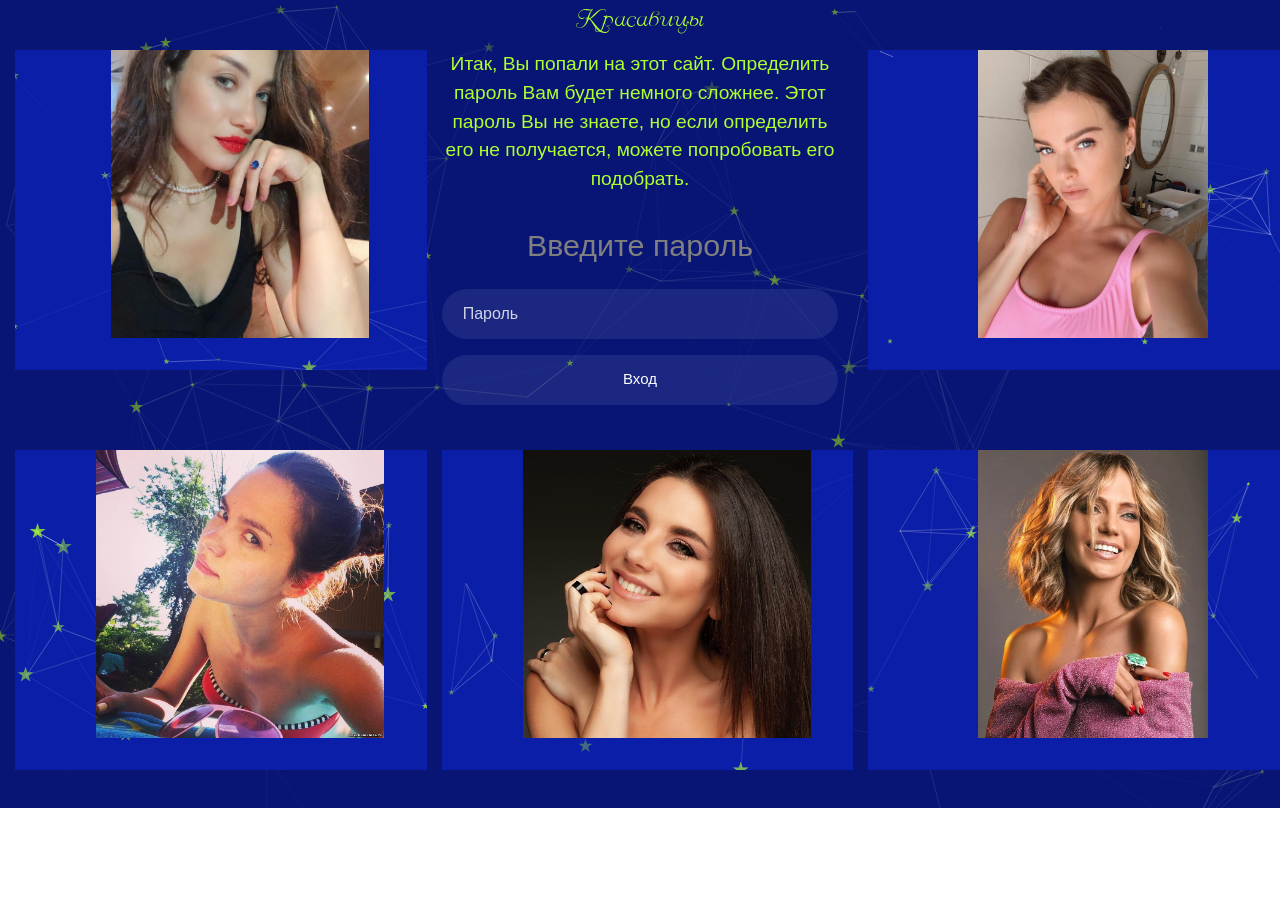
==== index.html @ 98917228 "first commit" ====
<!DOCTYPE html>
<html lang="en">
<head>
    <meta charset="UTF-8">
    <meta name="viewport" content="width=device-width, initial-scale=1.0">
    <title>Красавицы</title>
<link rel="stylesheet" href="https://cdn.jsdelivr.net/npm/bootstrap@5.3.3/dist/css/bootstrap.min.css" integrity="sha384-QWTKZyjpPEjISv5WaRU9OFeRpok6YctnYmDr5pNlyT2bRjXh0JMhjY6hW+ALEwIH" crossorigin="anonymous">  <link rel="stylesheet" href="styles/preloadnew.css" />
  <link rel="stylesheet" href="styles/spop.min.css">
  <link rel="stylesheet" href="styles/owl.carousel.min.css">
  <link rel="stylesheet" href="styles/owl.theme.default.min.css">
  <link rel="stylesheet" href="styles/style.css">
  <link rel="stylesheet" href="autoprgr2.css">
  <link rel="icon" type="Images/x-icon" href="styles/gaaicon.ico"/>
</head>
<body>
<div class="preloader">
  <div class="prob">
      <p style="color: black;">Все фотки будут показаны после полной загрузки</p>
  </div>
</div>
<div id="particles-js"></div>

<div class="container-fluid text-center">
<h3 class="font75">Красавицы</h3>

<div class="row"><div class="col-4">

<iframe
id="inlineFrameExample"
title="Inline Frame Example"
width="450"
height="320"
src="dayneko/autodaynsm.html">
<!-- src="https://www.openstreetmap.org/export/embed.html?bbox=-0.004017949104309083%2C51.47612752641776%2C0.00030577182769775396%2C51.478569861898606&amp;layer=mapnik"> -->
</iframe>

</div><div class="col-4">

<h5 class="mb-4 text-center">Итак, Вы попали на этот сайт. Определить пароль Вам будет немного сложнее.
Этот пароль Вы не знаете, но если определить его не получается, можете попробовать его подобрать.</h5>
<form name="Form1">
<div class="form-group" style="text-align: center; font-size: 1.9rem;">Введите пароль</div>
<div class="form-group">
  <input type="password" class="form-control" name="password" placeholder="Пароль" required>
</div>
<div class="form-group">
  <button type="button" class="form-control btn bg-transporent submit px-3" onclick="validate()">Вход</button>
</div>
</form>
  
</div><div class="col-4">

<iframe
id="inlineFrameExample"
title="Inline Frame Example"
width="450"
height="320"
src="temnikova/autotemnsm.html">
</iframe>
    
</div></div></div>
<br>
<div class="container-fluid text-center">

<div class="row"><div class="col-4">

<iframe
id="inlineFrameExample"
title="Inline Frame Example"
width="450"
height="320"
src="katyali/autoktlism.html">
</iframe>

</div><div class="col-4">

<iframe
id="inlineFrameExample"
title="Inline Frame Example"
width="450"
height="320"
src="pletneva/autoptetnsm.html">
</iframe>
  
</div><div class="col-4">

<iframe
id="inlineFrameExample"
title="Inline Frame Example"
width="450"
height="320"
src="glukoza/autogluksm.html">
</iframe>
    
</div></div></div>
<br>
<script src="https://cdn.jsdelivr.net/npm/bootstrap@5.3.3/dist/js/bootstrap.min.js" integrity="sha384-0pUGZvbkm6XF6gxjEnlmuGrJXVbNuzT9qBBavbLwCsOGabYfZo0T0to5eqruptLy" crossorigin="anonymous"></script>
<script src="styles/preloadnew.js"></script>
<!-- <script src="https://ajax.googleapis.com/ajax/libs/jquery/3.4.0/jquery.min.js"></script> -->
<script src="styles/jquery.min.js"></script>
<script src="styles/owl.carousel.min.js"></script>
<script>
$(document).ready(function() {
    $('.owl-carousel').owlCarousel({
        loop:true,
        nav:true,
        navText: ["Назад", "Вперёд"],
        autoplay:true,
autoplayHoverPause:true,
// animateOut : "slideOutUp", //  отобразить вертикально
// animateIn : "slideInUp",
// slideBy : 7, //перелистывание на несколько слайдов (по умолчанию - по одному)
        smartSpeed:3000, //Время движения слайда
        autoplayTimeout:5000, //Время смены слайда
        center:true,        // margin:10,  dots:true,  margin:1, Отступ от картино если выводите больше 1
        mouseDrag:true,
        responsive:{ //Адаптация в зависимости от разрешения экрана
            0:{
                items:1
            },
            600:{
                items:1
            },
            1000:{
                items:1
            }
        }
    });
});

$('.autoplay').slick({
  slidesToShow: 3,
  slidesToScroll: 1,
  autoplay: true,
  autoplaySpeed: 2000,
  pauseOnHover: true
});

</script>
<!-- <style>.owl-prev, .owl-next { overflow: hidden; text-indent: -99px; }</style> скрыть два значения для кнопок вперед и назад -->

<script src="styles/particles.min.js"></script>
<script src="styles/app.js"></script>


<script src="styles/validprov.js"></script> 
<script src="styles/main.js"></script>

<!-- <script src="styles/spop.min.js"></script>  
<script>
spop.defaults = {
  style     : 'success',
  autoclose : 8500,
  position  : 'top-right'
};
spop('<h2 class="spop-title">При наведении мышкой на рабочее окно экрана автопрокрутка останавливается</h2>');
</script> -->
  
</body>
</html>
---- styles/preloadnew.css ----
.prob{ 
position: absolute;
text-align: center;
margin-top: 7%;
margin-left: 33%;
width: 500px;
z-index: 2;
font-size: 34px;
}
.preloader { opacity: .5;
  position: fixed;
  left: 0%;
  top: 0;
  right: 0;
  bottom: 0;
  overflow: hidden;
  background: #e0e0e0;
  z-index: 3;
}

.loaded_hiding .preloader {
  transition: 0.3s opacity;
  opacity: 0;
}

.loaded .preloader {
  display: none;
}
---- styles/spop.min.css ----
@charset "UTF-8";  /* https://silvio-r.github.io/spop/ */
.spop-container{z-index:2000;position:fixed}.spop-container,.spop-container *,.spop-container :after,.spop-container :before{box-sizing:border-box}.spop--top-left{top:0;left:0}.spop--top-left .spop{-webkit-transform-origin:0 0;-ms-transform-origin:0 0;transform-origin:0 0}.spop--top-center{top:0;left:50%;-webkit-transform:translateX(-50%);-ms-transform:translateX(-50%);transform:translateX(-50%)}.spop--top-center .spop{-webkit-transform-origin:50% 0;-ms-transform-origin:50% 0;transform-origin:50% 0}.spop--top-right{top:0;right:0}.spop--top-right .spop{-webkit-transform-origin:100% 0;-ms-transform-origin:100% 0;transform-origin:100% 0}.spop--center{top:50%;left:50%;-webkit-transform:translate3d(-50%,-50%,0);transform:translate3d(-50%,-50%,0)}.spop--center .spop{-webkit-transform-origin:50% 0;-ms-transform-origin:50% 0;transform-origin:50% 0}.spop--bottom-left{bottom:0;left:0}.spop--bottom-left .spop{-webkit-transform-origin:0 100%;-ms-transform-origin:0 100%;transform-origin:0 100%}.spop--bottom-center{bottom:0;left:50%;-webkit-transform:translateX(-50%);-ms-transform:translateX(-50%);transform:translateX(-50%)}.spop--bottom-center .spop{-webkit-transform-origin:50% 100%;-ms-transform-origin:50% 100%;transform-origin:50% 100%}.spop--bottom-right{bottom:0;right:0}.spop--bottom-right .spop{-webkit-transform-origin:100% 100%;-ms-transform-origin:100% 100%;transform-origin:100% 100%}@media screen and (max-width:30em){.spop--bottom-center,.spop--bottom-left,.spop--bottom-right,.spop--top-center,.spop--top-left,.spop--top-right{top:auto;bottom:0;left:0;right:0;margin-left:0;-webkit-transform:translateX(0);-ms-transform:translateX(0);transform:translateX(0)}.spop--bottom-center .spop,.spop--bottom-left .spop,.spop--bottom-right .spop,.spop--top-center .spop,.spop--top-left .spop,.spop--top-right .spop{-webkit-transform-origin:50% 100%;-ms-transform-origin:50% 100%;transform-origin:50% 100%}.spop{border-bottom:1px solid rgba(0,0,0,.15)}}.spop{position:relative;min-height:56px;line-height:1.25;font-size:14px;-webkit-transform:translateZ(0);transform:translateZ(0)}@media screen and (min-width:30em){.spop{border-radius:2px;width:320px;margin:.7em}}.spop--error,.spop--info,.spop--success,.spop--warning{color:#fff;background-color:#454A56}@-webkit-keyframes spopIn{0%{-webkit-transform:scale(.2,.2);transform:scale(.2,.2)}95%{-webkit-transform:scale(1.1,1.1);transform:scale(1.1,1.1)}100%{-webkit-transform:scale(1,1);transform:scale(1,1)}}@keyframes spopIn{0%{-webkit-transform:scale(.2,.2);transform:scale(.2,.2)}95%{-webkit-transform:scale(1.1,1.1);transform:scale(1.1,1.1)}100%{-webkit-transform:scale(1,1);transform:scale(1,1)}}@-webkit-keyframes spopOut{0%{opacity:1;-webkit-transform:scale(1,1);transform:scale(1,1)}20%{-webkit-transform:scale(1.1,1.1);transform:scale(1.1,1.1)}100%{opacity:0;-webkit-transform:scale(0,0);transform:scale(0,0)}}@keyframes spopOut{0%{opacity:1;-webkit-transform:scale(1,1);transform:scale(1,1)}20%{-webkit-transform:scale(1.1,1.1);transform:scale(1.1,1.1)}100%{opacity:0;-webkit-transform:scale(0,0);transform:scale(0,0)}}.spop--out{-webkit-animation:spopOut .4s ease-in-out;animation:spopOut .4s ease-in-out}.spop--in{-webkit-animation:spopIn .4s ease-in-out;animation:spopIn .4s ease-in-out}.spop-body{padding:1.4em}.spop-body p{margin:0}.spop-body a{color:#fff;text-decoration:underline}.spop-body a:hover{color:rgba(255,255,255,.8);text-decoration:none}.spop-title{margin-top:0;margin-bottom:.25em;color:#fff}.spop-close{position:absolute;right:0;top:0;height:32px;width:32px;padding-top:7px;padding-right:7px;font-size:22px;font-weight:700;text-align:right;line-height:.6;color:#fff;opacity:.5}.spop-close:hover{opacity:.7;cursor:pointer}.spop-icon{position:absolute;top:13px;left:16px;width:30px;height:30px;border-radius:50%;-webkit-animation:spopIn .4s .4s ease-in-out;animation:spopIn .4s .4s ease-in-out}.spop-icon:after,.spop-icon:before{content:"";position:absolute;display:block}.spop-icon+.spop-body{padding-left:4.2em}.spop-icon--error,.spop-icon--info{border:2px solid #3a95ed}.spop-icon--error:before,.spop-icon--info:before{top:5px;left:11px;width:4px;height:4px;background-color:#3a95ed}.spop-icon--error:after,.spop-icon--info:after{top:12px;left:11px;width:4px;height:9px;background-color:#3a95ed}.spop-icon--error{border-color:#ff5656}.spop-icon--error:before{top:16px;background-color:#ff5656}.spop-icon--error:after{top:5px;background-color:#ff5656}.spop-icon--success{border:2px solid #2ecc54}.spop-icon--success:before{top:7px;left:7px;width:13px;height:8px;border-bottom:3px solid #2ecc54;border-left:3px solid #2ecc54;-webkit-transform:rotate(-45deg);-ms-transform:rotate(-45deg);transform:rotate(-45deg)}.spop-icon--warning{border:2px solid #fcd000}.spop-icon--warning:before{top:7px;left:7px;width:0;height:0;border-style:solid;border-color:transparent transparent #fcd000;border-width:0 6px 10px}
h2{text-align: center;}
---- styles/style.css ----
.mb-4{font-size: 1.2rem; color: greenyellow;}

/*!
 * Bootstrap v4.3.1 (https://getbootstrap.com/)
 * Copyright 2011-2019 The Bootstrap Authors
 * Copyright 2011-2019 Twitter, Inc.
 * Licensed under MIT (https://github.com/twbs/bootstrap/blob/master/LICENSE)
 */
:root {
  --blue: #007bff;
  --indigo: #6610f2;
  --purple: #6f42c1;
  --pink: #e83e8c;
  --red: #dc3545;
  --orange: #fd7e14;
  --yellow: #ffc107;
  --green: #28a745;
  --teal: #20c997;
  --cyan: #17a2b8;
  --white: #fff;
  --gray: #6c757d;
  --gray-dark: #343a40;
  --primary: #007bff;
  --secondary: #6c757d;
  --success: #28a745;
  --info: #17a2b8;
  --warning: #ffc107;
  --danger: #dc3545;
  --light: #f8f9fa;
  --dark: #343a40;
  --breakpoint-xs: 0;
  --breakpoint-sm: 576px;
  --breakpoint-md: 768px;
  --breakpoint-lg: 992px;
  --breakpoint-xl: 1200px;
  --font-family-sans-serif: -apple-system, BlinkMacSystemFont, "Segoe UI", Roboto, "Helvetica Neue", Arial, "Noto Sans", sans-serif, "Apple Color Emoji", "Segoe UI Emoji", "Segoe UI Symbol", "Noto Color Emoji";
  --font-family-monospace: SFMono-Regular, Menlo, Monaco, Consolas, "Liberation Mono", "Courier New", monospace; }

*,
*::before,
*::after {
  -webkit-box-sizing: border-box;
  box-sizing: border-box; }

html {
  font-family: sans-serif;
  line-height: 1.15;
  -webkit-text-size-adjust: 100%;
  -webkit-tap-highlight-color: rgba(0, 0, 0, 0); }

article, aside, figcaption, figure, footer, header, hgroup, main, nav, section {
  display: block; }

body {
  margin: 0;
  font-family: -apple-system, BlinkMacSystemFont, "Segoe UI", Roboto, "Helvetica Neue", Arial, "Noto Sans", sans-serif, "Apple Color Emoji", "Segoe UI Emoji", "Segoe UI Symbol", "Noto Color Emoji";
  font-size: 1rem;
  font-weight: 400;
  line-height: 1.5;
  color: #212529;
  text-align: left;
  background-color: #fff; }

[tabindex="-1"]:focus {
  outline: 0 !important; }

hr {
  -webkit-box-sizing: content-box;
  box-sizing: content-box;
  height: 0;
  overflow: visible; }

h1, h2, h3, h4, h5, h6 {
  margin-top: 0;
  margin-bottom: 0.5rem; }

p {
  margin-top: 0;
  margin-bottom: 1rem; }

abbr[title],
abbr[data-original-title] {
  text-decoration: underline;
  -webkit-text-decoration: underline dotted;
  text-decoration: underline dotted;
  cursor: help;
  border-bottom: 0;
  text-decoration-skip-ink: none; }

address {
  margin-bottom: 1rem;
  font-style: normal;
  line-height: inherit; }

ol,
ul,
dl {
  margin-top: 0;
  margin-bottom: 1rem; }

ol ol,
ul ul,
ol ul,
ul ol {
  margin-bottom: 0; }

dt {
  font-weight: 700; }

dd {
  margin-bottom: .5rem;
  margin-left: 0; }

blockquote {
  margin: 0 0 1rem; }

b,
strong {
  font-weight: bolder; }

small {
  font-size: 80%; }

sub,
sup {
  position: relative;
  font-size: 75%;
  line-height: 0;
  vertical-align: baseline; }

sub {
  bottom: -.25em; }

sup {
  top: -.5em; }

a {
  color: #007bff;
  text-decoration: none;
  background-color: transparent; }
  a:hover {
    color: #0056b3;
    text-decoration: underline; }

a:not([href]):not([tabindex]) {
  color: inherit;
  text-decoration: none; }
  a:not([href]):not([tabindex]):hover, a:not([href]):not([tabindex]):focus {
    color: inherit;
    text-decoration: none; }
  a:not([href]):not([tabindex]):focus {
    outline: 0; }

pre,
code,
kbd,
samp {
  font-family: SFMono-Regular, Menlo, Monaco, Consolas, "Liberation Mono", "Courier New", monospace;
  font-size: 1em; }

pre {
  margin-top: 0;
  margin-bottom: 1rem;
  overflow: auto; }

figure {
  margin: 0 0 1rem; }

img {
  vertical-align: middle;
  border-style: none; }

svg {
  overflow: hidden;
  vertical-align: middle; }

table {
  border-collapse: collapse; }

caption {
  padding-top: 0.75rem;
  padding-bottom: 0.75rem;
  color: #6c757d;
  text-align: left;
  caption-side: bottom; }

th {
  text-align: inherit; }

label {
  display: inline-block;
  margin-bottom: 0.5rem; }

button {
  border-radius: 0; }

button:focus {
  outline: 1px dotted;
  outline: 5px auto -webkit-focus-ring-color; }

input,
button,
select,
optgroup,
textarea {
  margin: 0;
  font-family: inherit;
  font-size: inherit;
  line-height: inherit; }

button,
input {
  overflow: visible; }

button,
select {
  text-transform: none; }

select {
  word-wrap: normal; }

button,
[type="button"],
[type="reset"],
[type="submit"] {
  -webkit-appearance: button; }

button:not(:disabled),
[type="button"]:not(:disabled),
[type="reset"]:not(:disabled),
[type="submit"]:not(:disabled) {
  cursor: pointer; }

button::-moz-focus-inner,
[type="button"]::-moz-focus-inner,
[type="reset"]::-moz-focus-inner,
[type="submit"]::-moz-focus-inner {
  padding: 0;
  border-style: none; }

input[type="radio"],
input[type="checkbox"] {
  -webkit-box-sizing: border-box;
  box-sizing: border-box;
  padding: 0; }

input[type="date"],
input[type="time"],
input[type="datetime-local"],
input[type="month"] {
  -webkit-appearance: listbox; }

textarea {
  overflow: auto;
  resize: vertical; }

fieldset {
  min-width: 0;
  padding: 0;
  margin: 0;
  border: 0; }

legend {
  display: block;
  width: 100%;
  max-width: 100%;
  padding: 0;
  margin-bottom: .5rem;
  font-size: 1.5rem;
  line-height: inherit;
  color: inherit;
  white-space: normal; }

progress {
  vertical-align: baseline; }

[type="number"]::-webkit-inner-spin-button,
[type="number"]::-webkit-outer-spin-button {
  height: auto; }

[type="search"] {
  outline-offset: -2px;
  -webkit-appearance: none; }

[type="search"]::-webkit-search-decoration {
  -webkit-appearance: none; }

::-webkit-file-upload-button {
  font: inherit;
  -webkit-appearance: button; }

output {
  display: inline-block; }

summary {
  display: list-item;
  cursor: pointer; }

template {
  display: none; }

[hidden] {
  display: none !important; }

h1, h2, h3, h4, h5, h6,
.h1, .h2, .h3, .h4, .h5, .h6 {
  margin-bottom: 0.5rem;
  font-weight: 500;
  line-height: 1.2; }

h1, .h1 {
  font-size: 2.5rem; }

h2, .h2 {
  font-size: 2rem; }

h3, .h3 {
  font-size: 1.75rem; }

h4, .h4 {
  font-size: 1.5rem; }

h5, .h5 {
  font-size: 1.25rem; }

h6, .h6 {
  font-size: 1rem; }

.lead {
  font-size: 1.25rem;
  font-weight: 300; }

.display-1 {
  font-size: 6rem;
  font-weight: 300;
  line-height: 1.2; }

.display-2 {
  font-size: 5.5rem;
  font-weight: 300;
  line-height: 1.2; }

.display-3 {
  font-size: 4.5rem;
  font-weight: 300;
  line-height: 1.2; }

.display-4 {
  font-size: 3.5rem;
  font-weight: 300;
  line-height: 1.2; }

hr {
  margin-top: 1rem;
  margin-bottom: 1rem;
  border: 0;
  border-top: 1px solid rgba(0, 0, 0, 0.1); }

small,
.small {
  font-size: 80%;
  font-weight: 400; }

mark,
.mark {
  padding: 0.2em;
  background-color: #fcf8e3; }

.list-unstyled {
  padding-left: 0;
  list-style: none; }

.list-inline {
  padding-left: 0;
  list-style: none; }

.list-inline-item {
  display: inline-block; }
  .list-inline-item:not(:last-child) {
    margin-right: 0.5rem; }

.initialism {
  font-size: 90%;
  text-transform: uppercase; }

.blockquote {
  margin-bottom: 1rem;
  font-size: 1.25rem; }

.blockquote-footer {
  display: block;
  font-size: 80%;
  color: #6c757d; }
  .blockquote-footer::before {
    content: "\2014\00A0"; }

.img-fluid {
  max-width: 100%;
  height: auto; }

.img-thumbnail {
  padding: 0.25rem;
  background-color: #fff;
  border: 1px solid #dee2e6;
  border-radius: 0.25rem;
  max-width: 100%;
  height: auto; }

.figure {
  display: inline-block; }

.figure-img {
  margin-bottom: 0.5rem;
  line-height: 1; }

.figure-caption {
  font-size: 90%;
  color: #6c757d; }

code {
  font-size: 87.5%;
  color: #e83e8c;
  word-break: break-word; }
  a > code {
    color: inherit; }

kbd {
  padding: 0.2rem 0.4rem;
  font-size: 87.5%;
  color: #fff;
  background-color: #212529;
  border-radius: 0.2rem; }
  kbd kbd {
    padding: 0;
    font-size: 100%;
    font-weight: 700; }

pre {
  display: block;
  font-size: 87.5%;
  color: #212529; }
  pre code {
    font-size: inherit;
    color: inherit;
    word-break: normal; }

.pre-scrollable {
  max-height: 340px;
  overflow-y: scroll; }

.container {
  width: 100%;
  padding-right: 15px;
  padding-left: 15px;
  margin-right: auto;
  margin-left: auto; }
  @media (min-width: 576px) {
    .container {
      max-width: 540px; } }
  @media (min-width: 768px) {
    .container {
      max-width: 720px; } }
  @media (min-width: 992px) {
    .container {
      max-width: 960px; } }
  @media (min-width: 1200px) {
    .container {
      max-width: 1140px; } }

.container-fluid {
  width: 100%;
  padding-right: 15px;
  padding-left: 15px;
  margin-right: auto;
  margin-left: auto; }

.row {
  display: -webkit-box;
  display: -ms-flexbox;
  display: flex;
  -ms-flex-wrap: wrap;
  flex-wrap: wrap;
  margin-right: -15px;
  margin-left: -15px; }

.no-gutters {
  margin-right: 0;
  margin-left: 0; }
  .no-gutters > .col,
  .no-gutters > [class*="col-"] {
    padding-right: 0;
    padding-left: 0; }

.col-1, .col-2, .col-3, .col-4, .col-5, .col-6, .col-7, .col-8, .col-9, .col-10, .col-11, .col-12, .col,
.col-auto, .col-sm-1, .col-sm-2, .col-sm-3, .col-sm-4, .col-sm-5, .col-sm-6, .col-sm-7, .col-sm-8, .col-sm-9, .col-sm-10, .col-sm-11, .col-sm-12, .col-sm,
.col-sm-auto, .col-md-1, .col-md-2, .col-md-3, .col-md-4, .col-md-5, .col-md-6, .col-md-7, .col-md-8, .col-md-9, .col-md-10, .col-md-11, .col-md-12, .col-md,
.col-md-auto, .col-lg-1, .col-lg-2, .col-lg-3, .col-lg-4, .col-lg-5, .col-lg-6, .col-lg-7, .col-lg-8, .col-lg-9, .col-lg-10, .col-lg-11, .col-lg-12, .col-lg,
.col-lg-auto, .col-xl-1, .col-xl-2, .col-xl-3, .col-xl-4, .col-xl-5, .col-xl-6, .col-xl-7, .col-xl-8, .col-xl-9, .col-xl-10, .col-xl-11, .col-xl-12, .col-xl,
.col-xl-auto {
  position: relative;
  width: 100%;
  padding-right: 15px;
  padding-left: 15px; }

.col {
  -ms-flex-preferred-size: 0;
  flex-basis: 0;
  -webkit-box-flex: 1;
  -ms-flex-positive: 1;
  flex-grow: 1;
  max-width: 100%; }

.col-auto {
  -webkit-box-flex: 0;
  -ms-flex: 0 0 auto;
  flex: 0 0 auto;
  width: auto;
  max-width: 100%; }

.col-1 {
  -webkit-box-flex: 0;
  -ms-flex: 0 0 8.33333%;
  flex: 0 0 8.33333%;
  max-width: 8.33333%; }

.col-2 {
  -webkit-box-flex: 0;
  -ms-flex: 0 0 16.66667%;
  flex: 0 0 16.66667%;
  max-width: 16.66667%; }

.col-3 {
  -webkit-box-flex: 0;
  -ms-flex: 0 0 25%;
  flex: 0 0 25%;
  max-width: 25%; }

.col-4 {
  -webkit-box-flex: 0;
  -ms-flex: 0 0 33.33333%;
  flex: 0 0 33.33333%;
  max-width: 33.33333%; }

.col-5 {
  -webkit-box-flex: 0;
  -ms-flex: 0 0 41.66667%;
  flex: 0 0 41.66667%;
  max-width: 41.66667%; }

.col-6 {
  -webkit-box-flex: 0;
  -ms-flex: 0 0 50%;
  flex: 0 0 50%;
  max-width: 50%; }

.col-7 {
  -webkit-box-flex: 0;
  -ms-flex: 0 0 58.33333%;
  flex: 0 0 58.33333%;
  max-width: 58.33333%; }

.col-8 {
  -webkit-box-flex: 0;
  -ms-flex: 0 0 66.66667%;
  flex: 0 0 66.66667%;
  max-width: 66.66667%; }

.col-9 {
  -webkit-box-flex: 0;
  -ms-flex: 0 0 75%;
  flex: 0 0 75%;
  max-width: 75%; }

.col-10 {
  -webkit-box-flex: 0;
  -ms-flex: 0 0 83.33333%;
  flex: 0 0 83.33333%;
  max-width: 83.33333%; }

.col-11 {
  -webkit-box-flex: 0;
  -ms-flex: 0 0 91.66667%;
  flex: 0 0 91.66667%;
  max-width: 91.66667%; }

.col-12 {
  -webkit-box-flex: 0;
  -ms-flex: 0 0 100%;
  flex: 0 0 100%;
  max-width: 100%; }

.order-first {
  -webkit-box-ordinal-group: 0;
  -ms-flex-order: -1;
  order: -1; }

.order-last {
  -webkit-box-ordinal-group: 14;
  -ms-flex-order: 13;
  order: 13; }

.order-0 {
  -webkit-box-ordinal-group: 1;
  -ms-flex-order: 0;
  order: 0; }

.order-1 {
  -webkit-box-ordinal-group: 2;
  -ms-flex-order: 1;
  order: 1; }

.order-2 {
  -webkit-box-ordinal-group: 3;
  -ms-flex-order: 2;
  order: 2; }

.order-3 {
  -webkit-box-ordinal-group: 4;
  -ms-flex-order: 3;
  order: 3; }

.order-4 {
  -webkit-box-ordinal-group: 5;
  -ms-flex-order: 4;
  order: 4; }

.order-5 {
  -webkit-box-ordinal-group: 6;
  -ms-flex-order: 5;
  order: 5; }

.order-6 {
  -webkit-box-ordinal-group: 7;
  -ms-flex-order: 6;
  order: 6; }

.order-7 {
  -webkit-box-ordinal-group: 8;
  -ms-flex-order: 7;
  order: 7; }

.order-8 {
  -webkit-box-ordinal-group: 9;
  -ms-flex-order: 8;
  order: 8; }

.order-9 {
  -webkit-box-ordinal-group: 10;
  -ms-flex-order: 9;
  order: 9; }

.order-10 {
  -webkit-box-ordinal-group: 11;
  -ms-flex-order: 10;
  order: 10; }

.order-11 {
  -webkit-box-ordinal-group: 12;
  -ms-flex-order: 11;
  order: 11; }

.order-12 {
  -webkit-box-ordinal-group: 13;
  -ms-flex-order: 12;
  order: 12; }

.offset-1 {
  margin-left: 8.33333%; }

.offset-2 {
  margin-left: 16.66667%; }

.offset-3 {
  margin-left: 25%; }

.offset-4 {
  margin-left: 33.33333%; }

.offset-5 {
  margin-left: 41.66667%; }

.offset-6 {
  margin-left: 50%; }

.offset-7 {
  margin-left: 58.33333%; }

.offset-8 {
  margin-left: 66.66667%; }

.offset-9 {
  margin-left: 75%; }

.offset-10 {
  margin-left: 83.33333%; }

.offset-11 {
  margin-left: 91.66667%; }

@media (min-width: 576px) {
  .col-sm {
    -ms-flex-preferred-size: 0;
    flex-basis: 0;
    -webkit-box-flex: 1;
    -ms-flex-positive: 1;
    flex-grow: 1;
    max-width: 100%; }
  .col-sm-auto {
    -webkit-box-flex: 0;
    -ms-flex: 0 0 auto;
    flex: 0 0 auto;
    width: auto;
    max-width: 100%; }
  .col-sm-1 {
    -webkit-box-flex: 0;
    -ms-flex: 0 0 8.33333%;
    flex: 0 0 8.33333%;
    max-width: 8.33333%; }
  .col-sm-2 {
    -webkit-box-flex: 0;
    -ms-flex: 0 0 16.66667%;
    flex: 0 0 16.66667%;
    max-width: 16.66667%; }
  .col-sm-3 {
    -webkit-box-flex: 0;
    -ms-flex: 0 0 25%;
    flex: 0 0 25%;
    max-width: 25%; }
  .col-sm-4 {
    -webkit-box-flex: 0;
    -ms-flex: 0 0 33.33333%;
    flex: 0 0 33.33333%;
    max-width: 33.33333%; }
  .col-sm-5 {
    -webkit-box-flex: 0;
    -ms-flex: 0 0 41.66667%;
    flex: 0 0 41.66667%;
    max-width: 41.66667%; }
  .col-sm-6 {
    -webkit-box-flex: 0;
    -ms-flex: 0 0 50%;
    flex: 0 0 50%;
    max-width: 50%; }
  .col-sm-7 {
    -webkit-box-flex: 0;
    -ms-flex: 0 0 58.33333%;
    flex: 0 0 58.33333%;
    max-width: 58.33333%; }
  .col-sm-8 {
    -webkit-box-flex: 0;
    -ms-flex: 0 0 66.66667%;
    flex: 0 0 66.66667%;
    max-width: 66.66667%; }
  .col-sm-9 {
    -webkit-box-flex: 0;
    -ms-flex: 0 0 75%;
    flex: 0 0 75%;
    max-width: 75%; }
  .col-sm-10 {
    -webkit-box-flex: 0;
    -ms-flex: 0 0 83.33333%;
    flex: 0 0 83.33333%;
    max-width: 83.33333%; }
  .col-sm-11 {
    -webkit-box-flex: 0;
    -ms-flex: 0 0 91.66667%;
    flex: 0 0 91.66667%;
    max-width: 91.66667%; }
  .col-sm-12 {
    -webkit-box-flex: 0;
    -ms-flex: 0 0 100%;
    flex: 0 0 100%;
    max-width: 100%; }
  .order-sm-first {
    -webkit-box-ordinal-group: 0;
    -ms-flex-order: -1;
    order: -1; }
  .order-sm-last {
    -webkit-box-ordinal-group: 14;
    -ms-flex-order: 13;
    order: 13; }
  .order-sm-0 {
    -webkit-box-ordinal-group: 1;
    -ms-flex-order: 0;
    order: 0; }
  .order-sm-1 {
    -webkit-box-ordinal-group: 2;
    -ms-flex-order: 1;
    order: 1; }
  .order-sm-2 {
    -webkit-box-ordinal-group: 3;
    -ms-flex-order: 2;
    order: 2; }
  .order-sm-3 {
    -webkit-box-ordinal-group: 4;
    -ms-flex-order: 3;
    order: 3; }
  .order-sm-4 {
    -webkit-box-ordinal-group: 5;
    -ms-flex-order: 4;
    order: 4; }
  .order-sm-5 {
    -webkit-box-ordinal-group: 6;
    -ms-flex-order: 5;
    order: 5; }
  .order-sm-6 {
    -webkit-box-ordinal-group: 7;
    -ms-flex-order: 6;
    order: 6; }
  .order-sm-7 {
    -webkit-box-ordinal-group: 8;
    -ms-flex-order: 7;
    order: 7; }
  .order-sm-8 {
    -webkit-box-ordinal-group: 9;
    -ms-flex-order: 8;
    order: 8; }
  .order-sm-9 {
    -webkit-box-ordinal-group: 10;
    -ms-flex-order: 9;
    order: 9; }
  .order-sm-10 {
    -webkit-box-ordinal-group: 11;
    -ms-flex-order: 10;
    order: 10; }
  .order-sm-11 {
    -webkit-box-ordinal-group: 12;
    -ms-flex-order: 11;
    order: 11; }
  .order-sm-12 {
    -webkit-box-ordinal-group: 13;
    -ms-flex-order: 12;
    order: 12; }
  .offset-sm-0 {
    margin-left: 0; }
  .offset-sm-1 {
    margin-left: 8.33333%; }
  .offset-sm-2 {
    margin-left: 16.66667%; }
  .offset-sm-3 {
    margin-left: 25%; }
  .offset-sm-4 {
    margin-left: 33.33333%; }
  .offset-sm-5 {
    margin-left: 41.66667%; }
  .offset-sm-6 {
    margin-left: 50%; }
  .offset-sm-7 {
    margin-left: 58.33333%; }
  .offset-sm-8 {
    margin-left: 66.66667%; }
  .offset-sm-9 {
    margin-left: 75%; }
  .offset-sm-10 {
    margin-left: 83.33333%; }
  .offset-sm-11 {
    margin-left: 91.66667%; } }

@media (min-width: 768px) {
  .col-md {
    -ms-flex-preferred-size: 0;
    flex-basis: 0;
    -webkit-box-flex: 1;
    -ms-flex-positive: 1;
    flex-grow: 1;
    max-width: 100%; }
  .col-md-auto {
    -webkit-box-flex: 0;
    -ms-flex: 0 0 auto;
    flex: 0 0 auto;
    width: auto;
    max-width: 100%; }
  .col-md-1 {
    -webkit-box-flex: 0;
    -ms-flex: 0 0 8.33333%;
    flex: 0 0 8.33333%;
    max-width: 8.33333%; }
  .col-md-2 {
    -webkit-box-flex: 0;
    -ms-flex: 0 0 16.66667%;
    flex: 0 0 16.66667%;
    max-width: 16.66667%; }
  .col-md-3 {
    -webkit-box-flex: 0;
    -ms-flex: 0 0 25%;
    flex: 0 0 25%;
    max-width: 25%; }
  .col-md-4 {
    -webkit-box-flex: 0;
    -ms-flex: 0 0 33.33333%;
    flex: 0 0 33.33333%;
    max-width: 33.33333%; }
  .col-md-5 {
    -webkit-box-flex: 0;
    -ms-flex: 0 0 41.66667%;
    flex: 0 0 41.66667%;
    max-width: 41.66667%; }
  .col-md-6 {
    -webkit-box-flex: 0;
    -ms-flex: 0 0 50%;
    flex: 0 0 50%;
    max-width: 50%; }
  .col-md-7 {
    -webkit-box-flex: 0;
    -ms-flex: 0 0 58.33333%;
    flex: 0 0 58.33333%;
    max-width: 58.33333%; }
  .col-md-8 {
    -webkit-box-flex: 0;
    -ms-flex: 0 0 66.66667%;
    flex: 0 0 66.66667%;
    max-width: 66.66667%; }
  .col-md-9 {
    -webkit-box-flex: 0;
    -ms-flex: 0 0 75%;
    flex: 0 0 75%;
    max-width: 75%; }
  .col-md-10 {
    -webkit-box-flex: 0;
    -ms-flex: 0 0 83.33333%;
    flex: 0 0 83.33333%;
    max-width: 83.33333%; }
  .col-md-11 {
    -webkit-box-flex: 0;
    -ms-flex: 0 0 91.66667%;
    flex: 0 0 91.66667%;
    max-width: 91.66667%; }
  .col-md-12 {
    -webkit-box-flex: 0;
    -ms-flex: 0 0 100%;
    flex: 0 0 100%;
    max-width: 100%; }
  .order-md-first {
    -webkit-box-ordinal-group: 0;
    -ms-flex-order: -1;
    order: -1; }
  .order-md-last {
    -webkit-box-ordinal-group: 14;
    -ms-flex-order: 13;
    order: 13; }
  .order-md-0 {
    -webkit-box-ordinal-group: 1;
    -ms-flex-order: 0;
    order: 0; }
  .order-md-1 {
    -webkit-box-ordinal-group: 2;
    -ms-flex-order: 1;
    order: 1; }
  .order-md-2 {
    -webkit-box-ordinal-group: 3;
    -ms-flex-order: 2;
    order: 2; }
  .order-md-3 {
    -webkit-box-ordinal-group: 4;
    -ms-flex-order: 3;
    order: 3; }
  .order-md-4 {
    -webkit-box-ordinal-group: 5;
    -ms-flex-order: 4;
    order: 4; }
  .order-md-5 {
    -webkit-box-ordinal-group: 6;
    -ms-flex-order: 5;
    order: 5; }
  .order-md-6 {
    -webkit-box-ordinal-group: 7;
    -ms-flex-order: 6;
    order: 6; }
  .order-md-7 {
    -webkit-box-ordinal-group: 8;
    -ms-flex-order: 7;
    order: 7; }
  .order-md-8 {
    -webkit-box-ordinal-group: 9;
    -ms-flex-order: 8;
    order: 8; }
  .order-md-9 {
    -webkit-box-ordinal-group: 10;
    -ms-flex-order: 9;
    order: 9; }
  .order-md-10 {
    -webkit-box-ordinal-group: 11;
    -ms-flex-order: 10;
    order: 10; }
  .order-md-11 {
    -webkit-box-ordinal-group: 12;
    -ms-flex-order: 11;
    order: 11; }
  .order-md-12 {
    -webkit-box-ordinal-group: 13;
    -ms-flex-order: 12;
    order: 12; }
  .offset-md-0 {
    margin-left: 0; }
  .offset-md-1 {
    margin-left: 8.33333%; }
  .offset-md-2 {
    margin-left: 16.66667%; }
  .offset-md-3 {
    margin-left: 25%; }
  .offset-md-4 {
    margin-left: 33.33333%; }
  .offset-md-5 {
    margin-left: 41.66667%; }
  .offset-md-6 {
    margin-left: 50%; }
  .offset-md-7 {
    margin-left: 58.33333%; }
  .offset-md-8 {
    margin-left: 66.66667%; }
  .offset-md-9 {
    margin-left: 75%; }
  .offset-md-10 {
    margin-left: 83.33333%; }
  .offset-md-11 {
    margin-left: 91.66667%; } }

@media (min-width: 992px) {
  .col-lg {
    -ms-flex-preferred-size: 0;
    flex-basis: 0;
    -webkit-box-flex: 1;
    -ms-flex-positive: 1;
    flex-grow: 1;
    max-width: 100%; }
  .col-lg-auto {
    -webkit-box-flex: 0;
    -ms-flex: 0 0 auto;
    flex: 0 0 auto;
    width: auto;
    max-width: 100%; }
  .col-lg-1 {
    -webkit-box-flex: 0;
    -ms-flex: 0 0 8.33333%;
    flex: 0 0 8.33333%;
    max-width: 8.33333%; }
  .col-lg-2 {
    -webkit-box-flex: 0;
    -ms-flex: 0 0 16.66667%;
    flex: 0 0 16.66667%;
    max-width: 16.66667%; }
  .col-lg-3 {
    -webkit-box-flex: 0;
    -ms-flex: 0 0 25%;
    flex: 0 0 25%;
    max-width: 25%; }
  .col-lg-4 {
    -webkit-box-flex: 0;
    -ms-flex: 0 0 33.33333%;
    flex: 0 0 33.33333%;
    max-width: 33.33333%; }
  .col-lg-5 {
    -webkit-box-flex: 0;
    -ms-flex: 0 0 41.66667%;
    flex: 0 0 41.66667%;
    max-width: 41.66667%; }
  .col-lg-6 {
    -webkit-box-flex: 0;
    -ms-flex: 0 0 50%;
    flex: 0 0 50%;
    max-width: 50%; }
  .col-lg-7 {
    -webkit-box-flex: 0;
    -ms-flex: 0 0 58.33333%;
    flex: 0 0 58.33333%;
    max-width: 58.33333%; }
  .col-lg-8 {
    -webkit-box-flex: 0;
    -ms-flex: 0 0 66.66667%;
    flex: 0 0 66.66667%;
    max-width: 66.66667%; }
  .col-lg-9 {
    -webkit-box-flex: 0;
    -ms-flex: 0 0 75%;
    flex: 0 0 75%;
    max-width: 75%; }
  .col-lg-10 {
    -webkit-box-flex: 0;
    -ms-flex: 0 0 83.33333%;
    flex: 0 0 83.33333%;
    max-width: 83.33333%; }
  .col-lg-11 {
    -webkit-box-flex: 0;
    -ms-flex: 0 0 91.66667%;
    flex: 0 0 91.66667%;
    max-width: 91.66667%; }
  .col-lg-12 {
    -webkit-box-flex: 0;
    -ms-flex: 0 0 100%;
    flex: 0 0 100%;
    max-width: 100%; }
  .order-lg-first {
    -webkit-box-ordinal-group: 0;
    -ms-flex-order: -1;
    order: -1; }
  .order-lg-last {
    -webkit-box-ordinal-group: 14;
    -ms-flex-order: 13;
    order: 13; }
  .order-lg-0 {
    -webkit-box-ordinal-group: 1;
    -ms-flex-order: 0;
    order: 0; }
  .order-lg-1 {
    -webkit-box-ordinal-group: 2;
    -ms-flex-order: 1;
    order: 1; }
  .order-lg-2 {
    -webkit-box-ordinal-group: 3;
    -ms-flex-order: 2;
    order: 2; }
  .order-lg-3 {
    -webkit-box-ordinal-group: 4;
    -ms-flex-order: 3;
    order: 3; }
  .order-lg-4 {
    -webkit-box-ordinal-group: 5;
    -ms-flex-order: 4;
    order: 4; }
  .order-lg-5 {
    -webkit-box-ordinal-group: 6;
    -ms-flex-order: 5;
    order: 5; }
  .order-lg-6 {
    -webkit-box-ordinal-group: 7;
    -ms-flex-order: 6;
    order: 6; }
  .order-lg-7 {
    -webkit-box-ordinal-group: 8;
    -ms-flex-order: 7;
    order: 7; }
  .order-lg-8 {
    -webkit-box-ordinal-group: 9;
    -ms-flex-order: 8;
    order: 8; }
  .order-lg-9 {
    -webkit-box-ordinal-group: 10;
    -ms-flex-order: 9;
    order: 9; }
  .order-lg-10 {
    -webkit-box-ordinal-group: 11;
    -ms-flex-order: 10;
    order: 10; }
  .order-lg-11 {
    -webkit-box-ordinal-group: 12;
    -ms-flex-order: 11;
    order: 11; }
  .order-lg-12 {
    -webkit-box-ordinal-group: 13;
    -ms-flex-order: 12;
    order: 12; }
  .offset-lg-0 {
    margin-left: 0; }
  .offset-lg-1 {
    margin-left: 8.33333%; }
  .offset-lg-2 {
    margin-left: 16.66667%; }
  .offset-lg-3 {
    margin-left: 25%; }
  .offset-lg-4 {
    margin-left: 33.33333%; }
  .offset-lg-5 {
    margin-left: 41.66667%; }
  .offset-lg-6 {
    margin-left: 50%; }
  .offset-lg-7 {
    margin-left: 58.33333%; }
  .offset-lg-8 {
    margin-left: 66.66667%; }
  .offset-lg-9 {
    margin-left: 75%; }
  .offset-lg-10 {
    margin-left: 83.33333%; }
  .offset-lg-11 {
    margin-left: 91.66667%; } }

@media (min-width: 1200px) {
  .col-xl {
    -ms-flex-preferred-size: 0;
    flex-basis: 0;
    -webkit-box-flex: 1;
    -ms-flex-positive: 1;
    flex-grow: 1;
    max-width: 100%; }
  .col-xl-auto {
    -webkit-box-flex: 0;
    -ms-flex: 0 0 auto;
    flex: 0 0 auto;
    width: auto;
    max-width: 100%; }
  .col-xl-1 {
    -webkit-box-flex: 0;
    -ms-flex: 0 0 8.33333%;
    flex: 0 0 8.33333%;
    max-width: 8.33333%; }
  .col-xl-2 {
    -webkit-box-flex: 0;
    -ms-flex: 0 0 16.66667%;
    flex: 0 0 16.66667%;
    max-width: 16.66667%; }
  .col-xl-3 {
    -webkit-box-flex: 0;
    -ms-flex: 0 0 25%;
    flex: 0 0 25%;
    max-width: 25%; }
  .col-xl-4 {
    -webkit-box-flex: 0;
    -ms-flex: 0 0 33.33333%;
    flex: 0 0 33.33333%;
    max-width: 33.33333%; }
  .col-xl-5 {
    -webkit-box-flex: 0;
    -ms-flex: 0 0 41.66667%;
    flex: 0 0 41.66667%;
    max-width: 41.66667%; }
  .col-xl-6 {
    -webkit-box-flex: 0;
    -ms-flex: 0 0 50%;
    flex: 0 0 50%;
    max-width: 50%; }
  .col-xl-7 {
    -webkit-box-flex: 0;
    -ms-flex: 0 0 58.33333%;
    flex: 0 0 58.33333%;
    max-width: 58.33333%; }
  .col-xl-8 {
    -webkit-box-flex: 0;
    -ms-flex: 0 0 66.66667%;
    flex: 0 0 66.66667%;
    max-width: 66.66667%; }
  .col-xl-9 {
    -webkit-box-flex: 0;
    -ms-flex: 0 0 75%;
    flex: 0 0 75%;
    max-width: 75%; }
  .col-xl-10 {
    -webkit-box-flex: 0;
    -ms-flex: 0 0 83.33333%;
    flex: 0 0 83.33333%;
    max-width: 83.33333%; }
  .col-xl-11 {
    -webkit-box-flex: 0;
    -ms-flex: 0 0 91.66667%;
    flex: 0 0 91.66667%;
    max-width: 91.66667%; }
  .col-xl-12 {
    -webkit-box-flex: 0;
    -ms-flex: 0 0 100%;
    flex: 0 0 100%;
    max-width: 100%; }
  .order-xl-first {
    -webkit-box-ordinal-group: 0;
    -ms-flex-order: -1;
    order: -1; }
  .order-xl-last {
    -webkit-box-ordinal-group: 14;
    -ms-flex-order: 13;
    order: 13; }
  .order-xl-0 {
    -webkit-box-ordinal-group: 1;
    -ms-flex-order: 0;
    order: 0; }
  .order-xl-1 {
    -webkit-box-ordinal-group: 2;
    -ms-flex-order: 1;
    order: 1; }
  .order-xl-2 {
    -webkit-box-ordinal-group: 3;
    -ms-flex-order: 2;
    order: 2; }
  .order-xl-3 {
    -webkit-box-ordinal-group: 4;
    -ms-flex-order: 3;
    order: 3; }
  .order-xl-4 {
    -webkit-box-ordinal-group: 5;
    -ms-flex-order: 4;
    order: 4; }
  .order-xl-5 {
    -webkit-box-ordinal-group: 6;
    -ms-flex-order: 5;
    order: 5; }
  .order-xl-6 {
    -webkit-box-ordinal-group: 7;
    -ms-flex-order: 6;
    order: 6; }
  .order-xl-7 {
    -webkit-box-ordinal-group: 8;
    -ms-flex-order: 7;
    order: 7; }
  .order-xl-8 {
    -webkit-box-ordinal-group: 9;
    -ms-flex-order: 8;
    order: 8; }
  .order-xl-9 {
    -webkit-box-ordinal-group: 10;
    -ms-flex-order: 9;
    order: 9; }
  .order-xl-10 {
    -webkit-box-ordinal-group: 11;
    -ms-flex-order: 10;
    order: 10; }
  .order-xl-11 {
    -webkit-box-ordinal-group: 12;
    -ms-flex-order: 11;
    order: 11; }
  .order-xl-12 {
    -webkit-box-ordinal-group: 13;
    -ms-flex-order: 12;
    order: 12; }
  .offset-xl-0 {
    margin-left: 0; }
  .offset-xl-1 {
    margin-left: 8.33333%; }
  .offset-xl-2 {
    margin-left: 16.66667%; }
  .offset-xl-3 {
    margin-left: 25%; }
  .offset-xl-4 {
    margin-left: 33.33333%; }
  .offset-xl-5 {
    margin-left: 41.66667%; }
  .offset-xl-6 {
    margin-left: 50%; }
  .offset-xl-7 {
    margin-left: 58.33333%; }
  .offset-xl-8 {
    margin-left: 66.66667%; }
  .offset-xl-9 {
    margin-left: 75%; }
  .offset-xl-10 {
    margin-left: 83.33333%; }
  .offset-xl-11 {
    margin-left: 91.66667%; } }

.table {
  width: 100%;
  margin-bottom: 1rem;
  color: #212529; }
  .table th,
  .table td {
    padding: 0.75rem;
    vertical-align: top;
    border-top: 1px solid #dee2e6; }
  .table thead th {
    vertical-align: bottom;
    border-bottom: 2px solid #dee2e6; }
  .table tbody + tbody {
    border-top: 2px solid #dee2e6; }

.table-sm th,
.table-sm td {
  padding: 0.3rem; }

.table-bordered {
  border: 1px solid #dee2e6; }
  .table-bordered th,
  .table-bordered td {
    border: 1px solid #dee2e6; }
  .table-bordered thead th,
  .table-bordered thead td {
    border-bottom-width: 2px; }

.table-borderless th,
.table-borderless td,
.table-borderless thead th,
.table-borderless tbody + tbody {
  border: 0; }

.table-striped tbody tr:nth-of-type(odd) {
  background-color: rgba(0, 0, 0, 0.05); }

.table-hover tbody tr:hover {
  color: #212529;
  background-color: rgba(0, 0, 0, 0.075); }

.table-primary,
.table-primary > th,
.table-primary > td {
  background-color: #b8daff; }

.table-primary th,
.table-primary td,
.table-primary thead th,
.table-primary tbody + tbody {
  border-color: #7abaff; }

.table-hover .table-primary:hover {
  background-color: #9fcdff; }
  .table-hover .table-primary:hover > td,
  .table-hover .table-primary:hover > th {
    background-color: #9fcdff; }

.table-secondary,
.table-secondary > th,
.table-secondary > td {
  background-color: #d6d8db; }

.table-secondary th,
.table-secondary td,
.table-secondary thead th,
.table-secondary tbody + tbody {
  border-color: #b3b7bb; }

.table-hover .table-secondary:hover {
  background-color: #c8cbcf; }
  .table-hover .table-secondary:hover > td,
  .table-hover .table-secondary:hover > th {
    background-color: #c8cbcf; }

.table-success,
.table-success > th,
.table-success > td {
  background-color: #c3e6cb; }

.table-success th,
.table-success td,
.table-success thead th,
.table-success tbody + tbody {
  border-color: #8fd19e; }

.table-hover .table-success:hover {
  background-color: #b1dfbb; }
  .table-hover .table-success:hover > td,
  .table-hover .table-success:hover > th {
    background-color: #b1dfbb; }

.table-info,
.table-info > th,
.table-info > td {
  background-color: #bee5eb; }

.table-info th,
.table-info td,
.table-info thead th,
.table-info tbody + tbody {
  border-color: #86cfda; }

.table-hover .table-info:hover {
  background-color: #abdde5; }
  .table-hover .table-info:hover > td,
  .table-hover .table-info:hover > th {
    background-color: #abdde5; }

.table-warning,
.table-warning > th,
.table-warning > td {
  background-color: #ffeeba; }

.table-warning th,
.table-warning td,
.table-warning thead th,
.table-warning tbody + tbody {
  border-color: #ffdf7e; }

.table-hover .table-warning:hover {
  background-color: #ffe8a1; }
  .table-hover .table-warning:hover > td,
  .table-hover .table-warning:hover > th {
    background-color: #ffe8a1; }

.table-danger,
.table-danger > th,
.table-danger > td {
  background-color: #f5c6cb; }

.table-danger th,
.table-danger td,
.table-danger thead th,
.table-danger tbody + tbody {
  border-color: #ed969e; }

.table-hover .table-danger:hover {
  background-color: #f1b0b7; }
  .table-hover .table-danger:hover > td,
  .table-hover .table-danger:hover > th {
    background-color: #f1b0b7; }

.table-light,
.table-light > th,
.table-light > td {
  background-color: #fdfdfe; }

.table-light th,
.table-light td,
.table-light thead th,
.table-light tbody + tbody {
  border-color: #fbfcfc; }

.table-hover .table-light:hover {
  background-color: #ececf6; }
  .table-hover .table-light:hover > td,
  .table-hover .table-light:hover > th {
    background-color: #ececf6; }

.table-dark,
.table-dark > th,
.table-dark > td {
  background-color: #c6c8ca; }

.table-dark th,
.table-dark td,
.table-dark thead th,
.table-dark tbody + tbody {
  border-color: #95999c; }

.table-hover .table-dark:hover {
  background-color: #b9bbbe; }
  .table-hover .table-dark:hover > td,
  .table-hover .table-dark:hover > th {
    background-color: #b9bbbe; }

.table-active,
.table-active > th,
.table-active > td {
  background-color: rgba(0, 0, 0, 0.075); }

.table-hover .table-active:hover {
  background-color: rgba(0, 0, 0, 0.075); }
  .table-hover .table-active:hover > td,
  .table-hover .table-active:hover > th {
    background-color: rgba(0, 0, 0, 0.075); }

.table .thead-dark th {
  color: #fff;
  background-color: #343a40;
  border-color: #454d55; }

.table .thead-light th {
  color: #495057;
  background-color: #e9ecef;
  border-color: #dee2e6; }

.table-dark {
  color: #fff;
  background-color: #343a40; }
  .table-dark th,
  .table-dark td,
  .table-dark thead th {
    border-color: #454d55; }
  .table-dark.table-bordered {
    border: 0; }
  .table-dark.table-striped tbody tr:nth-of-type(odd) {
    background-color: rgba(255, 255, 255, 0.05); }
  .table-dark.table-hover tbody tr:hover {
    color: #fff;
    background-color: rgba(255, 255, 255, 0.075); }

@media (max-width: 575.98px) {
  .table-responsive-sm {
    display: block;
    width: 100%;
    overflow-x: auto;
    -webkit-overflow-scrolling: touch; }
    .table-responsive-sm > .table-bordered {
      border: 0; } }

@media (max-width: 767.98px) {
  .table-responsive-md {
    display: block;
    width: 100%;
    overflow-x: auto;
    -webkit-overflow-scrolling: touch; }
    .table-responsive-md > .table-bordered {
      border: 0; } }

@media (max-width: 991.98px) {
  .table-responsive-lg {
    display: block;
    width: 100%;
    overflow-x: auto;
    -webkit-overflow-scrolling: touch; }
    .table-responsive-lg > .table-bordered {
      border: 0; } }

@media (max-width: 1199.98px) {
  .table-responsive-xl {
    display: block;
    width: 100%;
    overflow-x: auto;
    -webkit-overflow-scrolling: touch; }
    .table-responsive-xl > .table-bordered {
      border: 0; } }

.table-responsive {
  display: block;
  width: 100%;
  overflow-x: auto;
  -webkit-overflow-scrolling: touch; }
  .table-responsive > .table-bordered {
    border: 0; }

.form-control {
  display: block;
  width: 100%;
  height: calc(1.5em + 0.75rem + 2px);
  padding: 0.375rem 0.75rem;
  font-size: 1rem;
  font-weight: 400;
  line-height: 1.5;
  color: #495057;
  background-color: #fff;
  background-clip: padding-box;
  border: 1px solid #ced4da;
  border-radius: 0.25rem;
  -webkit-transition: border-color 0.15s ease-in-out, -webkit-box-shadow 0.15s ease-in-out;
  transition: border-color 0.15s ease-in-out, -webkit-box-shadow 0.15s ease-in-out;
  -o-transition: border-color 0.15s ease-in-out, box-shadow 0.15s ease-in-out;
  transition: border-color 0.15s ease-in-out, box-shadow 0.15s ease-in-out;
  transition: border-color 0.15s ease-in-out, box-shadow 0.15s ease-in-out, -webkit-box-shadow 0.15s ease-in-out; }
  @media (prefers-reduced-motion: reduce) {
    .form-control {
      -webkit-transition: none;
      -o-transition: none;
      transition: none; } }
  .form-control::-ms-expand {
    background-color: transparent;
    border: 0; }
  .form-control:focus {
    color: #495057;
    background-color: #fff;
    border-color: #80bdff;
    outline: 0;
    -webkit-box-shadow: 0 0 0 0.2rem rgba(0, 123, 255, 0.25);
    box-shadow: 0 0 0 0.2rem rgba(0, 123, 255, 0.25); }
  .form-control::-webkit-input-placeholder {
    color: #6c757d;
    opacity: 1; }
  .form-control:-ms-input-placeholder {
    color: #6c757d;
    opacity: 1; }
  .form-control::-ms-input-placeholder {
    color: #6c757d;
    opacity: 1; }
  .form-control::placeholder {
    color: #6c757d;
    opacity: 1; }
  .form-control:disabled, .form-control[readonly] {
    background-color: #e9ecef;
    opacity: 1; }

select.form-control:focus::-ms-value {
  color: #495057;
  background-color: #fff; }

.form-control-file,
.form-control-range {
  display: block;
  width: 100%; }

.col-form-label {
  padding-top: calc(0.375rem + 1px);
  padding-bottom: calc(0.375rem + 1px);
  margin-bottom: 0;
  font-size: inherit;
  line-height: 1.5; }

.col-form-label-lg {
  padding-top: calc(0.5rem + 1px);
  padding-bottom: calc(0.5rem + 1px);
  font-size: 1.25rem;
  line-height: 1.5; }

.col-form-label-sm {
  padding-top: calc(0.25rem + 1px);
  padding-bottom: calc(0.25rem + 1px);
  font-size: 0.875rem;
  line-height: 1.5; }

.form-control-plaintext {
  display: block;
  width: 100%;
  padding-top: 0.375rem;
  padding-bottom: 0.375rem;
  margin-bottom: 0;
  line-height: 1.5;
  color: #212529;
  background-color: transparent;
  border: solid transparent;
  border-width: 1px 0; }
  .form-control-plaintext.form-control-sm, .form-control-plaintext.form-control-lg {
    padding-right: 0;
    padding-left: 0; }

.form-control-sm {
  height: calc(1.5em + 0.5rem + 2px);
  padding: 0.25rem 0.5rem;
  font-size: 0.875rem;
  line-height: 1.5;
  border-radius: 0.2rem; }

.form-control-lg {
  height: calc(1.5em + 1rem + 2px);
  padding: 0.5rem 1rem;
  font-size: 1.25rem;
  line-height: 1.5;
  border-radius: 0.3rem; }

select.form-control[size], select.form-control[multiple] {
  height: auto; }

textarea.form-control {
  height: auto; }

.form-group {
  margin-bottom: 1rem; }

.form-text {
  display: block;
  margin-top: 0.25rem; }

.form-row {
  display: -webkit-box;
  display: -ms-flexbox;
  display: flex;
  -ms-flex-wrap: wrap;
  flex-wrap: wrap;
  margin-right: -5px;
  margin-left: -5px; }
  .form-row > .col,
  .form-row > [class*="col-"] {
    padding-right: 5px;
    padding-left: 5px; }

.form-check {
  position: relative;
  display: block;
  padding-left: 1.25rem; }

.form-check-input {
  position: absolute;
  margin-top: 0.3rem;
  margin-left: -1.25rem; }
  .form-check-input:disabled ~ .form-check-label {
    color: #6c757d; }

.form-check-label {
  margin-bottom: 0; }

.form-check-inline {
  display: -webkit-inline-box;
  display: -ms-inline-flexbox;
  display: inline-flex;
  -webkit-box-align: center;
  -ms-flex-align: center;
  align-items: center;
  padding-left: 0;
  margin-right: 0.75rem; }
  .form-check-inline .form-check-input {
    position: static;
    margin-top: 0;
    margin-right: 0.3125rem;
    margin-left: 0; }

.valid-feedback {
  display: none;
  width: 100%;
  margin-top: 0.25rem;
  font-size: 80%;
  color: #28a745; }

.valid-tooltip {
  position: absolute;
  top: 100%;
  z-index: 5;
  display: none;
  max-width: 100%;
  padding: 0.25rem 0.5rem;
  margin-top: .1rem;
  font-size: 0.875rem;
  line-height: 1.5;
  color: #fff;
  background-color: rgba(40, 167, 69, 0.9);
  border-radius: 0.25rem; }

.was-validated .form-control:valid, .form-control.is-valid {
  border-color: #28a745;
  padding-right: calc(1.5em + 0.75rem);
  background-image: url("data:image/svg+xml,%3csvg xmlns='http://www.w3.org/2000/svg' viewBox='0 0 8 8'%3e%3cpath fill='%2328a745' d='M2.3 6.73L.6 4.53c-.4-1.04.46-1.4 1.1-.8l1.1 1.4 3.4-3.8c.6-.63 1.6-.27 1.2.7l-4 4.6c-.43.5-.8.4-1.1.1z'/%3e%3c/svg%3e");
  background-repeat: no-repeat;
  background-position: center right calc(0.375em + 0.1875rem);
  background-size: calc(0.75em + 0.375rem) calc(0.75em + 0.375rem); }
  .was-validated .form-control:valid:focus, .form-control.is-valid:focus {
    border-color: #28a745;
    -webkit-box-shadow: 0 0 0 0.2rem rgba(40, 167, 69, 0.25);
    box-shadow: 0 0 0 0.2rem rgba(40, 167, 69, 0.25); }
  .was-validated .form-control:valid ~ .valid-feedback,
  .was-validated .form-control:valid ~ .valid-tooltip, .form-control.is-valid ~ .valid-feedback,
  .form-control.is-valid ~ .valid-tooltip {
    display: block; }

.was-validated textarea.form-control:valid, textarea.form-control.is-valid {
  padding-right: calc(1.5em + 0.75rem);
  background-position: top calc(0.375em + 0.1875rem) right calc(0.375em + 0.1875rem); }

.was-validated .custom-select:valid, .custom-select.is-valid {
  border-color: #28a745;
  padding-right: calc((1em + 0.75rem) * 3 / 4 + 1.75rem);
  background: url("data:image/svg+xml,%3csvg xmlns='http://www.w3.org/2000/svg' viewBox='0 0 4 5'%3e%3cpath fill='%23343a40' d='M2 0L0 2h4zm0 5L0 3h4z'/%3e%3c/svg%3e") no-repeat right 0.75rem center/8px 10px, url("data:image/svg+xml,%3csvg xmlns='http://www.w3.org/2000/svg' viewBox='0 0 8 8'%3e%3cpath fill='%2328a745' d='M2.3 6.73L.6 4.53c-.4-1.04.46-1.4 1.1-.8l1.1 1.4 3.4-3.8c.6-.63 1.6-.27 1.2.7l-4 4.6c-.43.5-.8.4-1.1.1z'/%3e%3c/svg%3e") #fff no-repeat center right 1.75rem/calc(0.75em + 0.375rem) calc(0.75em + 0.375rem); }
  .was-validated .custom-select:valid:focus, .custom-select.is-valid:focus {
    border-color: #28a745;
    -webkit-box-shadow: 0 0 0 0.2rem rgba(40, 167, 69, 0.25);
    box-shadow: 0 0 0 0.2rem rgba(40, 167, 69, 0.25); }
  .was-validated .custom-select:valid ~ .valid-feedback,
  .was-validated .custom-select:valid ~ .valid-tooltip, .custom-select.is-valid ~ .valid-feedback,
  .custom-select.is-valid ~ .valid-tooltip {
    display: block; }

.was-validated .form-control-file:valid ~ .valid-feedback,
.was-validated .form-control-file:valid ~ .valid-tooltip, .form-control-file.is-valid ~ .valid-feedback,
.form-control-file.is-valid ~ .valid-tooltip {
  display: block; }

.was-validated .form-check-input:valid ~ .form-check-label, .form-check-input.is-valid ~ .form-check-label {
  color: #28a745; }

.was-validated .form-check-input:valid ~ .valid-feedback,
.was-validated .form-check-input:valid ~ .valid-tooltip, .form-check-input.is-valid ~ .valid-feedback,
.form-check-input.is-valid ~ .valid-tooltip {
  display: block; }

.was-validated .custom-control-input:valid ~ .custom-control-label, .custom-control-input.is-valid ~ .custom-control-label {
  color: #28a745; }
  .was-validated .custom-control-input:valid ~ .custom-control-label::before, .custom-control-input.is-valid ~ .custom-control-label::before {
    border-color: #28a745; }

.was-validated .custom-control-input:valid ~ .valid-feedback,
.was-validated .custom-control-input:valid ~ .valid-tooltip, .custom-control-input.is-valid ~ .valid-feedback,
.custom-control-input.is-valid ~ .valid-tooltip {
  display: block; }

.was-validated .custom-control-input:valid:checked ~ .custom-control-label::before, .custom-control-input.is-valid:checked ~ .custom-control-label::before {
  border-color: #34ce57;
  background-color: #34ce57; }

.was-validated .custom-control-input:valid:focus ~ .custom-control-label::before, .custom-control-input.is-valid:focus ~ .custom-control-label::before {
  -webkit-box-shadow: 0 0 0 0.2rem rgba(40, 167, 69, 0.25);
  box-shadow: 0 0 0 0.2rem rgba(40, 167, 69, 0.25); }

.was-validated .custom-control-input:valid:focus:not(:checked) ~ .custom-control-label::before, .custom-control-input.is-valid:focus:not(:checked) ~ .custom-control-label::before {
  border-color: #28a745; }

.was-validated .custom-file-input:valid ~ .custom-file-label, .custom-file-input.is-valid ~ .custom-file-label {
  border-color: #28a745; }

.was-validated .custom-file-input:valid ~ .valid-feedback,
.was-validated .custom-file-input:valid ~ .valid-tooltip, .custom-file-input.is-valid ~ .valid-feedback,
.custom-file-input.is-valid ~ .valid-tooltip {
  display: block; }

.was-validated .custom-file-input:valid:focus ~ .custom-file-label, .custom-file-input.is-valid:focus ~ .custom-file-label {
  border-color: #28a745;
  -webkit-box-shadow: 0 0 0 0.2rem rgba(40, 167, 69, 0.25);
  box-shadow: 0 0 0 0.2rem rgba(40, 167, 69, 0.25); }

.invalid-feedback {
  display: none;
  width: 100%;
  margin-top: 0.25rem;
  font-size: 80%;
  color: #dc3545; }

.invalid-tooltip {
  position: absolute;
  top: 100%;
  z-index: 5;
  display: none;
  max-width: 100%;
  padding: 0.25rem 0.5rem;
  margin-top: .1rem;
  font-size: 0.875rem;
  line-height: 1.5;
  color: #fff;
  background-color: rgba(220, 53, 69, 0.9);
  border-radius: 0.25rem; }

.was-validated .form-control:invalid, .form-control.is-invalid {
  border-color: #dc3545;
  padding-right: calc(1.5em + 0.75rem);
  background-image: url("data:image/svg+xml,%3csvg xmlns='http://www.w3.org/2000/svg' fill='%23dc3545' viewBox='-2 -2 7 7'%3e%3cpath stroke='%23dc3545' d='M0 0l3 3m0-3L0 3'/%3e%3ccircle r='.5'/%3e%3ccircle cx='3' r='.5'/%3e%3ccircle cy='3' r='.5'/%3e%3ccircle cx='3' cy='3' r='.5'/%3e%3c/svg%3E");
  background-repeat: no-repeat;
  background-position: center right calc(0.375em + 0.1875rem);
  background-size: calc(0.75em + 0.375rem) calc(0.75em + 0.375rem); }
  .was-validated .form-control:invalid:focus, .form-control.is-invalid:focus {
    border-color: #dc3545;
    -webkit-box-shadow: 0 0 0 0.2rem rgba(220, 53, 69, 0.25);
    box-shadow: 0 0 0 0.2rem rgba(220, 53, 69, 0.25); }
  .was-validated .form-control:invalid ~ .invalid-feedback,
  .was-validated .form-control:invalid ~ .invalid-tooltip, .form-control.is-invalid ~ .invalid-feedback,
  .form-control.is-invalid ~ .invalid-tooltip {
    display: block; }

.was-validated textarea.form-control:invalid, textarea.form-control.is-invalid {
  padding-right: calc(1.5em + 0.75rem);
  background-position: top calc(0.375em + 0.1875rem) right calc(0.375em + 0.1875rem); }

.was-validated .custom-select:invalid, .custom-select.is-invalid {
  border-color: #dc3545;
  padding-right: calc((1em + 0.75rem) * 3 / 4 + 1.75rem);
  background: url("data:image/svg+xml,%3csvg xmlns='http://www.w3.org/2000/svg' viewBox='0 0 4 5'%3e%3cpath fill='%23343a40' d='M2 0L0 2h4zm0 5L0 3h4z'/%3e%3c/svg%3e") no-repeat right 0.75rem center/8px 10px, url("data:image/svg+xml,%3csvg xmlns='http://www.w3.org/2000/svg' fill='%23dc3545' viewBox='-2 -2 7 7'%3e%3cpath stroke='%23dc3545' d='M0 0l3 3m0-3L0 3'/%3e%3ccircle r='.5'/%3e%3ccircle cx='3' r='.5'/%3e%3ccircle cy='3' r='.5'/%3e%3ccircle cx='3' cy='3' r='.5'/%3e%3c/svg%3E") #fff no-repeat center right 1.75rem/calc(0.75em + 0.375rem) calc(0.75em + 0.375rem); }
  .was-validated .custom-select:invalid:focus, .custom-select.is-invalid:focus {
    border-color: #dc3545;
    -webkit-box-shadow: 0 0 0 0.2rem rgba(220, 53, 69, 0.25);
    box-shadow: 0 0 0 0.2rem rgba(220, 53, 69, 0.25); }
  .was-validated .custom-select:invalid ~ .invalid-feedback,
  .was-validated .custom-select:invalid ~ .invalid-tooltip, .custom-select.is-invalid ~ .invalid-feedback,
  .custom-select.is-invalid ~ .invalid-tooltip {
    display: block; }

.was-validated .form-control-file:invalid ~ .invalid-feedback,
.was-validated .form-control-file:invalid ~ .invalid-tooltip, .form-control-file.is-invalid ~ .invalid-feedback,
.form-control-file.is-invalid ~ .invalid-tooltip {
  display: block; }

.was-validated .form-check-input:invalid ~ .form-check-label, .form-check-input.is-invalid ~ .form-check-label {
  color: #dc3545; }

.was-validated .form-check-input:invalid ~ .invalid-feedback,
.was-validated .form-check-input:invalid ~ .invalid-tooltip, .form-check-input.is-invalid ~ .invalid-feedback,
.form-check-input.is-invalid ~ .invalid-tooltip {
  display: block; }

.was-validated .custom-control-input:invalid ~ .custom-control-label, .custom-control-input.is-invalid ~ .custom-control-label {
  color: #dc3545; }
  .was-validated .custom-control-input:invalid ~ .custom-control-label::before, .custom-control-input.is-invalid ~ .custom-control-label::before {
    border-color: #dc3545; }

.was-validated .custom-control-input:invalid ~ .invalid-feedback,
.was-validated .custom-control-input:invalid ~ .invalid-tooltip, .custom-control-input.is-invalid ~ .invalid-feedback,
.custom-control-input.is-invalid ~ .invalid-tooltip {
  display: block; }

.was-validated .custom-control-input:invalid:checked ~ .custom-control-label::before, .custom-control-input.is-invalid:checked ~ .custom-control-label::before {
  border-color: #e4606d;
  background-color: #e4606d; }

.was-validated .custom-control-input:invalid:focus ~ .custom-control-label::before, .custom-control-input.is-invalid:focus ~ .custom-control-label::before {
  -webkit-box-shadow: 0 0 0 0.2rem rgba(220, 53, 69, 0.25);
  box-shadow: 0 0 0 0.2rem rgba(220, 53, 69, 0.25); }

.was-validated .custom-control-input:invalid:focus:not(:checked) ~ .custom-control-label::before, .custom-control-input.is-invalid:focus:not(:checked) ~ .custom-control-label::before {
  border-color: #dc3545; }

.was-validated .custom-file-input:invalid ~ .custom-file-label, .custom-file-input.is-invalid ~ .custom-file-label {
  border-color: #dc3545; }

.was-validated .custom-file-input:invalid ~ .invalid-feedback,
.was-validated .custom-file-input:invalid ~ .invalid-tooltip, .custom-file-input.is-invalid ~ .invalid-feedback,
.custom-file-input.is-invalid ~ .invalid-tooltip {
  display: block; }

.was-validated .custom-file-input:invalid:focus ~ .custom-file-label, .custom-file-input.is-invalid:focus ~ .custom-file-label {
  border-color: #dc3545;
  -webkit-box-shadow: 0 0 0 0.2rem rgba(220, 53, 69, 0.25);
  box-shadow: 0 0 0 0.2rem rgba(220, 53, 69, 0.25); }

.form-inline {
  display: -webkit-box;
  display: -ms-flexbox;
  display: flex;
  -webkit-box-orient: horizontal;
  -webkit-box-direction: normal;
  -ms-flex-flow: row wrap;
  flex-flow: row wrap;
  -webkit-box-align: center;
  -ms-flex-align: center;
  align-items: center; }
  .form-inline .form-check {
    width: 100%; }
  @media (min-width: 576px) {
    .form-inline label {
      display: -webkit-box;
      display: -ms-flexbox;
      display: flex;
      -webkit-box-align: center;
      -ms-flex-align: center;
      align-items: center;
      -webkit-box-pack: center;
      -ms-flex-pack: center;
      justify-content: center;
      margin-bottom: 0; }
    .form-inline .form-group {
      display: -webkit-box;
      display: -ms-flexbox;
      display: flex;
      -webkit-box-flex: 0;
      -ms-flex: 0 0 auto;
      flex: 0 0 auto;
      -webkit-box-orient: horizontal;
      -webkit-box-direction: normal;
      -ms-flex-flow: row wrap;
      flex-flow: row wrap;
      -webkit-box-align: center;
      -ms-flex-align: center;
      align-items: center;
      margin-bottom: 0; }
    .form-inline .form-control {
      display: inline-block;
      width: auto;
      vertical-align: middle; }
    .form-inline .form-control-plaintext {
      display: inline-block; }
    .form-inline .input-group,
    .form-inline .custom-select {
      width: auto; }
    .form-inline .form-check {
      display: -webkit-box;
      display: -ms-flexbox;
      display: flex;
      -webkit-box-align: center;
      -ms-flex-align: center;
      align-items: center;
      -webkit-box-pack: center;
      -ms-flex-pack: center;
      justify-content: center;
      width: auto;
      padding-left: 0; }
    .form-inline .form-check-input {
      position: relative;
      -ms-flex-negative: 0;
      flex-shrink: 0;
      margin-top: 0;
      margin-right: 0.25rem;
      margin-left: 0; }
    .form-inline .custom-control {
      -webkit-box-align: center;
      -ms-flex-align: center;
      align-items: center;
      -webkit-box-pack: center;
      -ms-flex-pack: center;
      justify-content: center; }
    .form-inline .custom-control-label {
      margin-bottom: 0; } }

.btn {
  display: inline-block;
  font-weight: 400;
  color: #212529;
  text-align: center;
  vertical-align: middle;
  -webkit-user-select: none;
  -moz-user-select: none;
  -ms-user-select: none;
  user-select: none;
  background-color: transparent;
  border: 1px solid transparent;
  padding: 0.375rem 0.75rem;
  font-size: 1rem;
  line-height: 1.5;
  border-radius: 0.25rem;
  -webkit-transition: color 0.15s ease-in-out, background-color 0.15s ease-in-out, border-color 0.15s ease-in-out, -webkit-box-shadow 0.15s ease-in-out;
  transition: color 0.15s ease-in-out, background-color 0.15s ease-in-out, border-color 0.15s ease-in-out, -webkit-box-shadow 0.15s ease-in-out;
  -o-transition: color 0.15s ease-in-out, background-color 0.15s ease-in-out, border-color 0.15s ease-in-out, box-shadow 0.15s ease-in-out;
  transition: color 0.15s ease-in-out, background-color 0.15s ease-in-out, border-color 0.15s ease-in-out, box-shadow 0.15s ease-in-out;
  transition: color 0.15s ease-in-out, background-color 0.15s ease-in-out, border-color 0.15s ease-in-out, box-shadow 0.15s ease-in-out, -webkit-box-shadow 0.15s ease-in-out; }
  @media (prefers-reduced-motion: reduce) {
    .btn {
      -webkit-transition: none;
      -o-transition: none;
      transition: none; } }
  .btn:hover {
    color: #212529;
    text-decoration: none; }
  .btn:focus, .btn.focus {
    outline: 0;
    -webkit-box-shadow: 0 0 0 0.2rem rgba(0, 123, 255, 0.25);
    box-shadow: 0 0 0 0.2rem rgba(0, 123, 255, 0.25); }
  .btn.disabled, .btn:disabled {
    opacity: 0.65; }

a.btn.disabled,
fieldset:disabled a.btn {
  pointer-events: none; }

.btn-primary {
  color: #fff;
  background-color: #007bff;
  border-color: #007bff; }
  .btn-primary:hover {
    color: #fff;
    background-color: #0069d9;
    border-color: #0062cc; }
  .btn-primary:focus, .btn-primary.focus {
    -webkit-box-shadow: 0 0 0 0.2rem rgba(38, 143, 255, 0.5);
    box-shadow: 0 0 0 0.2rem rgba(38, 143, 255, 0.5); }
  .btn-primary.disabled, .btn-primary:disabled {
    color: #fff;
    background-color: #007bff;
    border-color: #007bff; }
  .btn-primary:not(:disabled):not(.disabled):active, .btn-primary:not(:disabled):not(.disabled).active,
  .show > .btn-primary.dropdown-toggle {
    color: #fff;
    background-color: #0062cc;
    border-color: #005cbf; }
    .btn-primary:not(:disabled):not(.disabled):active:focus, .btn-primary:not(:disabled):not(.disabled).active:focus,
    .show > .btn-primary.dropdown-toggle:focus {
      -webkit-box-shadow: 0 0 0 0.2rem rgba(38, 143, 255, 0.5);
      box-shadow: 0 0 0 0.2rem rgba(38, 143, 255, 0.5); }

.btn-secondary {
  color: #fff;
  background-color: #6c757d;
  border-color: #6c757d; }
  .btn-secondary:hover {
    color: #fff;
    background-color: #5a6268;
    border-color: #545b62; }
  .btn-secondary:focus, .btn-secondary.focus {
    -webkit-box-shadow: 0 0 0 0.2rem rgba(130, 138, 145, 0.5);
    box-shadow: 0 0 0 0.2rem rgba(130, 138, 145, 0.5); }
  .btn-secondary.disabled, .btn-secondary:disabled {
    color: #fff;
    background-color: #6c757d;
    border-color: #6c757d; }
  .btn-secondary:not(:disabled):not(.disabled):active, .btn-secondary:not(:disabled):not(.disabled).active,
  .show > .btn-secondary.dropdown-toggle {
    color: #fff;
    background-color: #545b62;
    border-color: #4e555b; }
    .btn-secondary:not(:disabled):not(.disabled):active:focus, .btn-secondary:not(:disabled):not(.disabled).active:focus,
    .show > .btn-secondary.dropdown-toggle:focus {
      -webkit-box-shadow: 0 0 0 0.2rem rgba(130, 138, 145, 0.5);
      box-shadow: 0 0 0 0.2rem rgba(130, 138, 145, 0.5); }

.btn-success {
  color: #fff;
  background-color: #28a745;
  border-color: #28a745; }
  .btn-success:hover {
    color: #fff;
    background-color: #218838;
    border-color: #1e7e34; }
  .btn-success:focus, .btn-success.focus {
    -webkit-box-shadow: 0 0 0 0.2rem rgba(72, 180, 97, 0.5);
    box-shadow: 0 0 0 0.2rem rgba(72, 180, 97, 0.5); }
  .btn-success.disabled, .btn-success:disabled {
    color: #fff;
    background-color: #28a745;
    border-color: #28a745; }
  .btn-success:not(:disabled):not(.disabled):active, .btn-success:not(:disabled):not(.disabled).active,
  .show > .btn-success.dropdown-toggle {
    color: #fff;
    background-color: #1e7e34;
    border-color: #1c7430; }
    .btn-success:not(:disabled):not(.disabled):active:focus, .btn-success:not(:disabled):not(.disabled).active:focus,
    .show > .btn-success.dropdown-toggle:focus {
      -webkit-box-shadow: 0 0 0 0.2rem rgba(72, 180, 97, 0.5);
      box-shadow: 0 0 0 0.2rem rgba(72, 180, 97, 0.5); }

.btn-info {
  color: #fff;
  background-color: #17a2b8;
  border-color: #17a2b8; }
  .btn-info:hover {
    color: #fff;
    background-color: #138496;
    border-color: #117a8b; }
  .btn-info:focus, .btn-info.focus {
    -webkit-box-shadow: 0 0 0 0.2rem rgba(58, 176, 195, 0.5);
    box-shadow: 0 0 0 0.2rem rgba(58, 176, 195, 0.5); }
  .btn-info.disabled, .btn-info:disabled {
    color: #fff;
    background-color: #17a2b8;
    border-color: #17a2b8; }
  .btn-info:not(:disabled):not(.disabled):active, .btn-info:not(:disabled):not(.disabled).active,
  .show > .btn-info.dropdown-toggle {
    color: #fff;
    background-color: #117a8b;
    border-color: #10707f; }
    .btn-info:not(:disabled):not(.disabled):active:focus, .btn-info:not(:disabled):not(.disabled).active:focus,
    .show > .btn-info.dropdown-toggle:focus {
      -webkit-box-shadow: 0 0 0 0.2rem rgba(58, 176, 195, 0.5);
      box-shadow: 0 0 0 0.2rem rgba(58, 176, 195, 0.5); }

.btn-warning {
  color: #212529;
  background-color: #ffc107;
  border-color: #ffc107; }
  .btn-warning:hover {
    color: #212529;
    background-color: #e0a800;
    border-color: #d39e00; }
  .btn-warning:focus, .btn-warning.focus {
    -webkit-box-shadow: 0 0 0 0.2rem rgba(222, 170, 12, 0.5);
    box-shadow: 0 0 0 0.2rem rgba(222, 170, 12, 0.5); }
  .btn-warning.disabled, .btn-warning:disabled {
    color: #212529;
    background-color: #ffc107;
    border-color: #ffc107; }
  .btn-warning:not(:disabled):not(.disabled):active, .btn-warning:not(:disabled):not(.disabled).active,
  .show > .btn-warning.dropdown-toggle {
    color: #212529;
    background-color: #d39e00;
    border-color: #c69500; }
    .btn-warning:not(:disabled):not(.disabled):active:focus, .btn-warning:not(:disabled):not(.disabled).active:focus,
    .show > .btn-warning.dropdown-toggle:focus {
      -webkit-box-shadow: 0 0 0 0.2rem rgba(222, 170, 12, 0.5);
      box-shadow: 0 0 0 0.2rem rgba(222, 170, 12, 0.5); }

.btn-danger {
  color: #fff;
  background-color: #dc3545;
  border-color: #dc3545; }
  .btn-danger:hover {
    color: #fff;
    background-color: #c82333;
    border-color: #bd2130; }
  .btn-danger:focus, .btn-danger.focus {
    -webkit-box-shadow: 0 0 0 0.2rem rgba(225, 83, 97, 0.5);
    box-shadow: 0 0 0 0.2rem rgba(225, 83, 97, 0.5); }
  .btn-danger.disabled, .btn-danger:disabled {
    color: #fff;
    background-color: #dc3545;
    border-color: #dc3545; }
  .btn-danger:not(:disabled):not(.disabled):active, .btn-danger:not(:disabled):not(.disabled).active,
  .show > .btn-danger.dropdown-toggle {
    color: #fff;
    background-color: #bd2130;
    border-color: #b21f2d; }
    .btn-danger:not(:disabled):not(.disabled):active:focus, .btn-danger:not(:disabled):not(.disabled).active:focus,
    .show > .btn-danger.dropdown-toggle:focus {
      -webkit-box-shadow: 0 0 0 0.2rem rgba(225, 83, 97, 0.5);
      box-shadow: 0 0 0 0.2rem rgba(225, 83, 97, 0.5); }

.btn-light {
  color: #212529;
  background-color: #f8f9fa;
  border-color: #f8f9fa; }
  .btn-light:hover {
    color: #212529;
    background-color: #e2e6ea;
    border-color: #dae0e5; }
  .btn-light:focus, .btn-light.focus {
    -webkit-box-shadow: 0 0 0 0.2rem rgba(216, 217, 219, 0.5);
    box-shadow: 0 0 0 0.2rem rgba(216, 217, 219, 0.5); }
  .btn-light.disabled, .btn-light:disabled {
    color: #212529;
    background-color: #f8f9fa;
    border-color: #f8f9fa; }
  .btn-light:not(:disabled):not(.disabled):active, .btn-light:not(:disabled):not(.disabled).active,
  .show > .btn-light.dropdown-toggle {
    color: #212529;
    background-color: #dae0e5;
    border-color: #d3d9df; }
    .btn-light:not(:disabled):not(.disabled):active:focus, .btn-light:not(:disabled):not(.disabled).active:focus,
    .show > .btn-light.dropdown-toggle:focus {
      -webkit-box-shadow: 0 0 0 0.2rem rgba(216, 217, 219, 0.5);
      box-shadow: 0 0 0 0.2rem rgba(216, 217, 219, 0.5); }

.btn-dark {
  color: #fff;
  background-color: #343a40;
  border-color: #343a40; }
  .btn-dark:hover {
    color: #fff;
    background-color: #23272b;
    border-color: #1d2124; }
  .btn-dark:focus, .btn-dark.focus {
    -webkit-box-shadow: 0 0 0 0.2rem rgba(82, 88, 93, 0.5);
    box-shadow: 0 0 0 0.2rem rgba(82, 88, 93, 0.5); }
  .btn-dark.disabled, .btn-dark:disabled {
    color: #fff;
    background-color: #343a40;
    border-color: #343a40; }
  .btn-dark:not(:disabled):not(.disabled):active, .btn-dark:not(:disabled):not(.disabled).active,
  .show > .btn-dark.dropdown-toggle {
    color: #fff;
    background-color: #1d2124;
    border-color: #171a1d; }
    .btn-dark:not(:disabled):not(.disabled):active:focus, .btn-dark:not(:disabled):not(.disabled).active:focus,
    .show > .btn-dark.dropdown-toggle:focus {
      -webkit-box-shadow: 0 0 0 0.2rem rgba(82, 88, 93, 0.5);
      box-shadow: 0 0 0 0.2rem rgba(82, 88, 93, 0.5); }

.btn-outline-primary {
  color: #007bff;
  border-color: #007bff; }
  .btn-outline-primary:hover {
    color: #fff;
    background-color: #007bff;
    border-color: #007bff; }
  .btn-outline-primary:focus, .btn-outline-primary.focus {
    -webkit-box-shadow: 0 0 0 0.2rem rgba(0, 123, 255, 0.5);
    box-shadow: 0 0 0 0.2rem rgba(0, 123, 255, 0.5); }
  .btn-outline-primary.disabled, .btn-outline-primary:disabled {
    color: #007bff;
    background-color: transparent; }
  .btn-outline-primary:not(:disabled):not(.disabled):active, .btn-outline-primary:not(:disabled):not(.disabled).active,
  .show > .btn-outline-primary.dropdown-toggle {
    color: #fff;
    background-color: #007bff;
    border-color: #007bff; }
    .btn-outline-primary:not(:disabled):not(.disabled):active:focus, .btn-outline-primary:not(:disabled):not(.disabled).active:focus,
    .show > .btn-outline-primary.dropdown-toggle:focus {
      -webkit-box-shadow: 0 0 0 0.2rem rgba(0, 123, 255, 0.5);
      box-shadow: 0 0 0 0.2rem rgba(0, 123, 255, 0.5); }

.btn-outline-secondary {
  color: #6c757d;
  border-color: #6c757d; }
  .btn-outline-secondary:hover {
    color: #fff;
    background-color: #6c757d;
    border-color: #6c757d; }
  .btn-outline-secondary:focus, .btn-outline-secondary.focus {
    -webkit-box-shadow: 0 0 0 0.2rem rgba(108, 117, 125, 0.5);
    box-shadow: 0 0 0 0.2rem rgba(108, 117, 125, 0.5); }
  .btn-outline-secondary.disabled, .btn-outline-secondary:disabled {
    color: #6c757d;
    background-color: transparent; }
  .btn-outline-secondary:not(:disabled):not(.disabled):active, .btn-outline-secondary:not(:disabled):not(.disabled).active,
  .show > .btn-outline-secondary.dropdown-toggle {
    color: #fff;
    background-color: #6c757d;
    border-color: #6c757d; }
    .btn-outline-secondary:not(:disabled):not(.disabled):active:focus, .btn-outline-secondary:not(:disabled):not(.disabled).active:focus,
    .show > .btn-outline-secondary.dropdown-toggle:focus {
      -webkit-box-shadow: 0 0 0 0.2rem rgba(108, 117, 125, 0.5);
      box-shadow: 0 0 0 0.2rem rgba(108, 117, 125, 0.5); }

.btn-outline-success {
  color: #28a745;
  border-color: #28a745; }
  .btn-outline-success:hover {
    color: #fff;
    background-color: #28a745;
    border-color: #28a745; }
  .btn-outline-success:focus, .btn-outline-success.focus {
    -webkit-box-shadow: 0 0 0 0.2rem rgba(40, 167, 69, 0.5);
    box-shadow: 0 0 0 0.2rem rgba(40, 167, 69, 0.5); }
  .btn-outline-success.disabled, .btn-outline-success:disabled {
    color: #28a745;
    background-color: transparent; }
  .btn-outline-success:not(:disabled):not(.disabled):active, .btn-outline-success:not(:disabled):not(.disabled).active,
  .show > .btn-outline-success.dropdown-toggle {
    color: #fff;
    background-color: #28a745;
    border-color: #28a745; }
    .btn-outline-success:not(:disabled):not(.disabled):active:focus, .btn-outline-success:not(:disabled):not(.disabled).active:focus,
    .show > .btn-outline-success.dropdown-toggle:focus {
      -webkit-box-shadow: 0 0 0 0.2rem rgba(40, 167, 69, 0.5);
      box-shadow: 0 0 0 0.2rem rgba(40, 167, 69, 0.5); }

.btn-outline-info {
  color: #17a2b8;
  border-color: #17a2b8; }
  .btn-outline-info:hover {
    color: #fff;
    background-color: #17a2b8;
    border-color: #17a2b8; }
  .btn-outline-info:focus, .btn-outline-info.focus {
    -webkit-box-shadow: 0 0 0 0.2rem rgba(23, 162, 184, 0.5);
    box-shadow: 0 0 0 0.2rem rgba(23, 162, 184, 0.5); }
  .btn-outline-info.disabled, .btn-outline-info:disabled {
    color: #17a2b8;
    background-color: transparent; }
  .btn-outline-info:not(:disabled):not(.disabled):active, .btn-outline-info:not(:disabled):not(.disabled).active,
  .show > .btn-outline-info.dropdown-toggle {
    color: #fff;
    background-color: #17a2b8;
    border-color: #17a2b8; }
    .btn-outline-info:not(:disabled):not(.disabled):active:focus, .btn-outline-info:not(:disabled):not(.disabled).active:focus,
    .show > .btn-outline-info.dropdown-toggle:focus {
      -webkit-box-shadow: 0 0 0 0.2rem rgba(23, 162, 184, 0.5);
      box-shadow: 0 0 0 0.2rem rgba(23, 162, 184, 0.5); }

.btn-outline-warning {
  color: #ffc107;
  border-color: #ffc107; }
  .btn-outline-warning:hover {
    color: #212529;
    background-color: #ffc107;
    border-color: #ffc107; }
  .btn-outline-warning:focus, .btn-outline-warning.focus {
    -webkit-box-shadow: 0 0 0 0.2rem rgba(255, 193, 7, 0.5);
    box-shadow: 0 0 0 0.2rem rgba(255, 193, 7, 0.5); }
  .btn-outline-warning.disabled, .btn-outline-warning:disabled {
    color: #ffc107;
    background-color: transparent; }
  .btn-outline-warning:not(:disabled):not(.disabled):active, .btn-outline-warning:not(:disabled):not(.disabled).active,
  .show > .btn-outline-warning.dropdown-toggle {
    color: #212529;
    background-color: #ffc107;
    border-color: #ffc107; }
    .btn-outline-warning:not(:disabled):not(.disabled):active:focus, .btn-outline-warning:not(:disabled):not(.disabled).active:focus,
    .show > .btn-outline-warning.dropdown-toggle:focus {
      -webkit-box-shadow: 0 0 0 0.2rem rgba(255, 193, 7, 0.5);
      box-shadow: 0 0 0 0.2rem rgba(255, 193, 7, 0.5); }

.btn-outline-danger {
  color: #dc3545;
  border-color: #dc3545; }
  .btn-outline-danger:hover {
    color: #fff;
    background-color: #dc3545;
    border-color: #dc3545; }
  .btn-outline-danger:focus, .btn-outline-danger.focus {
    -webkit-box-shadow: 0 0 0 0.2rem rgba(220, 53, 69, 0.5);
    box-shadow: 0 0 0 0.2rem rgba(220, 53, 69, 0.5); }
  .btn-outline-danger.disabled, .btn-outline-danger:disabled {
    color: #dc3545;
    background-color: transparent; }
  .btn-outline-danger:not(:disabled):not(.disabled):active, .btn-outline-danger:not(:disabled):not(.disabled).active,
  .show > .btn-outline-danger.dropdown-toggle {
    color: #fff;
    background-color: #dc3545;
    border-color: #dc3545; }
    .btn-outline-danger:not(:disabled):not(.disabled):active:focus, .btn-outline-danger:not(:disabled):not(.disabled).active:focus,
    .show > .btn-outline-danger.dropdown-toggle:focus {
      -webkit-box-shadow: 0 0 0 0.2rem rgba(220, 53, 69, 0.5);
      box-shadow: 0 0 0 0.2rem rgba(220, 53, 69, 0.5); }

.btn-outline-light {
  color: #f8f9fa;
  border-color: #f8f9fa; }
  .btn-outline-light:hover {
    color: #212529;
    background-color: #f8f9fa;
    border-color: #f8f9fa; }
  .btn-outline-light:focus, .btn-outline-light.focus {
    -webkit-box-shadow: 0 0 0 0.2rem rgba(248, 249, 250, 0.5);
    box-shadow: 0 0 0 0.2rem rgba(248, 249, 250, 0.5); }
  .btn-outline-light.disabled, .btn-outline-light:disabled {
    color: #f8f9fa;
    background-color: transparent; }
  .btn-outline-light:not(:disabled):not(.disabled):active, .btn-outline-light:not(:disabled):not(.disabled).active,
  .show > .btn-outline-light.dropdown-toggle {
    color: #212529;
    background-color: #f8f9fa;
    border-color: #f8f9fa; }
    .btn-outline-light:not(:disabled):not(.disabled):active:focus, .btn-outline-light:not(:disabled):not(.disabled).active:focus,
    .show > .btn-outline-light.dropdown-toggle:focus {
      -webkit-box-shadow: 0 0 0 0.2rem rgba(248, 249, 250, 0.5);
      box-shadow: 0 0 0 0.2rem rgba(248, 249, 250, 0.5); }

.btn-outline-dark {
  color: #343a40;
  border-color: #343a40; }
  .btn-outline-dark:hover {
    color: #fff;
    background-color: #343a40;
    border-color: #343a40; }
  .btn-outline-dark:focus, .btn-outline-dark.focus {
    -webkit-box-shadow: 0 0 0 0.2rem rgba(52, 58, 64, 0.5);
    box-shadow: 0 0 0 0.2rem rgba(52, 58, 64, 0.5); }
  .btn-outline-dark.disabled, .btn-outline-dark:disabled {
    color: #343a40;
    background-color: transparent; }
  .btn-outline-dark:not(:disabled):not(.disabled):active, .btn-outline-dark:not(:disabled):not(.disabled).active,
  .show > .btn-outline-dark.dropdown-toggle {
    color: #fff;
    background-color: #343a40;
    border-color: #343a40; }
    .btn-outline-dark:not(:disabled):not(.disabled):active:focus, .btn-outline-dark:not(:disabled):not(.disabled).active:focus,
    .show > .btn-outline-dark.dropdown-toggle:focus {
      -webkit-box-shadow: 0 0 0 0.2rem rgba(52, 58, 64, 0.5);
      box-shadow: 0 0 0 0.2rem rgba(52, 58, 64, 0.5); }

.btn-link {
  font-weight: 400;
  color: #007bff;
  text-decoration: none; }
  .btn-link:hover {
    color: #0056b3;
    text-decoration: underline; }
  .btn-link:focus, .btn-link.focus {
    text-decoration: underline;
    -webkit-box-shadow: none;
    box-shadow: none; }
  .btn-link:disabled, .btn-link.disabled {
    color: #6c757d;
    pointer-events: none; }

.btn-lg, .btn-group-lg > .btn {
  padding: 0.5rem 1rem;
  font-size: 1.25rem;
  line-height: 1.5;
  border-radius: 0.3rem; }

.btn-sm, .btn-group-sm > .btn {
  padding: 0.25rem 0.5rem;
  font-size: 0.875rem;
  line-height: 1.5;
  border-radius: 0.2rem; }

.btn-block {
  display: block;
  width: 100%; }
  .btn-block + .btn-block {
    margin-top: 0.5rem; }

input[type="submit"].btn-block,
input[type="reset"].btn-block,
input[type="button"].btn-block {
  width: 100%; }

.fade {
  -webkit-transition: opacity 0.15s linear;
  -o-transition: opacity 0.15s linear;
  transition: opacity 0.15s linear; }
  @media (prefers-reduced-motion: reduce) {
    .fade {
      -webkit-transition: none;
      -o-transition: none;
      transition: none; } }
  .fade:not(.show) {
    opacity: 0; }

.collapse:not(.show) {
  display: none; }

.collapsing {
  position: relative;
  height: 0;
  overflow: hidden;
  -webkit-transition: height 0.35s ease;
  -o-transition: height 0.35s ease;
  transition: height 0.35s ease; }
  @media (prefers-reduced-motion: reduce) {
    .collapsing {
      -webkit-transition: none;
      -o-transition: none;
      transition: none; } }

.dropup,
.dropright,
.dropdown,
.dropleft {
  position: relative; }

.dropdown-toggle {
  white-space: nowrap; }
  .dropdown-toggle::after {
    display: inline-block;
    margin-left: 0.255em;
    vertical-align: 0.255em;
    content: "";
    border-top: 0.3em solid;
    border-right: 0.3em solid transparent;
    border-bottom: 0;
    border-left: 0.3em solid transparent; }
  .dropdown-toggle:empty::after {
    margin-left: 0; }

.dropdown-menu {
  position: absolute;
  top: 100%;
  left: 0;
  z-index: 1000;
  display: none;
  float: left;
  min-width: 10rem;
  padding: 0.5rem 0;
  margin: 0.125rem 0 0;
  font-size: 1rem;
  color: #212529;
  text-align: left;
  list-style: none;
  background-color: #fff;
  background-clip: padding-box;
  border: 1px solid rgba(0, 0, 0, 0.15);
  border-radius: 0.25rem; }

.dropdown-menu-left {
  right: auto;
  left: 0; }

.dropdown-menu-right {
  right: 0;
  left: auto; }

@media (min-width: 576px) {
  .dropdown-menu-sm-left {
    right: auto;
    left: 0; }
  .dropdown-menu-sm-right {
    right: 0;
    left: auto; } }

@media (min-width: 768px) {
  .dropdown-menu-md-left {
    right: auto;
    left: 0; }
  .dropdown-menu-md-right {
    right: 0;
    left: auto; } }

@media (min-width: 992px) {
  .dropdown-menu-lg-left {
    right: auto;
    left: 0; }
  .dropdown-menu-lg-right {
    right: 0;
    left: auto; } }

@media (min-width: 1200px) {
  .dropdown-menu-xl-left {
    right: auto;
    left: 0; }
  .dropdown-menu-xl-right {
    right: 0;
    left: auto; } }

.dropup .dropdown-menu {
  top: auto;
  bottom: 100%;
  margin-top: 0;
  margin-bottom: 0.125rem; }

.dropup .dropdown-toggle::after {
  display: inline-block;
  margin-left: 0.255em;
  vertical-align: 0.255em;
  content: "";
  border-top: 0;
  border-right: 0.3em solid transparent;
  border-bottom: 0.3em solid;
  border-left: 0.3em solid transparent; }

.dropup .dropdown-toggle:empty::after {
  margin-left: 0; }

.dropright .dropdown-menu {
  top: 0;
  right: auto;
  left: 100%;
  margin-top: 0;
  margin-left: 0.125rem; }

.dropright .dropdown-toggle::after {
  display: inline-block;
  margin-left: 0.255em;
  vertical-align: 0.255em;
  content: "";
  border-top: 0.3em solid transparent;
  border-right: 0;
  border-bottom: 0.3em solid transparent;
  border-left: 0.3em solid; }

.dropright .dropdown-toggle:empty::after {
  margin-left: 0; }

.dropright .dropdown-toggle::after {
  vertical-align: 0; }

.dropleft .dropdown-menu {
  top: 0;
  right: 100%;
  left: auto;
  margin-top: 0;
  margin-right: 0.125rem; }

.dropleft .dropdown-toggle::after {
  display: inline-block;
  margin-left: 0.255em;
  vertical-align: 0.255em;
  content: ""; }

.dropleft .dropdown-toggle::after {
  display: none; }

.dropleft .dropdown-toggle::before {
  display: inline-block;
  margin-right: 0.255em;
  vertical-align: 0.255em;
  content: "";
  border-top: 0.3em solid transparent;
  border-right: 0.3em solid;
  border-bottom: 0.3em solid transparent; }

.dropleft .dropdown-toggle:empty::after {
  margin-left: 0; }

.dropleft .dropdown-toggle::before {
  vertical-align: 0; }

.dropdown-menu[x-placement^="top"], .dropdown-menu[x-placement^="right"], .dropdown-menu[x-placement^="bottom"], .dropdown-menu[x-placement^="left"] {
  right: auto;
  bottom: auto; }

.dropdown-divider {
  height: 0;
  margin: 0.5rem 0;
  overflow: hidden;
  border-top: 1px solid #e9ecef; }

.dropdown-item {
  display: block;
  width: 100%;
  padding: 0.25rem 1.5rem;
  clear: both;
  font-weight: 400;
  color: #212529;
  text-align: inherit;
  white-space: nowrap;
  background-color: transparent;
  border: 0; }
  .dropdown-item:hover, .dropdown-item:focus {
    color: #16181b;
    text-decoration: none;
    background-color: #f8f9fa; }
  .dropdown-item.active, .dropdown-item:active {
    color: #fff;
    text-decoration: none;
    background-color: #007bff; }
  .dropdown-item.disabled, .dropdown-item:disabled {
    color: #6c757d;
    pointer-events: none;
    background-color: transparent; }

.dropdown-menu.show {
  display: block; }

.dropdown-header {
  display: block;
  padding: 0.5rem 1.5rem;
  margin-bottom: 0;
  font-size: 0.875rem;
  color: #6c757d;
  white-space: nowrap; }

.dropdown-item-text {
  display: block;
  padding: 0.25rem 1.5rem;
  color: #212529; }

.btn-group,
.btn-group-vertical {
  position: relative;
  display: -webkit-inline-box;
  display: -ms-inline-flexbox;
  display: inline-flex;
  vertical-align: middle; }
  .btn-group > .btn,
  .btn-group-vertical > .btn {
    position: relative;
    -webkit-box-flex: 1;
    -ms-flex: 1 1 auto;
    flex: 1 1 auto; }
    .btn-group > .btn:hover,
    .btn-group-vertical > .btn:hover {
      z-index: 1; }
    .btn-group > .btn:focus, .btn-group > .btn:active, .btn-group > .btn.active,
    .btn-group-vertical > .btn:focus,
    .btn-group-vertical > .btn:active,
    .btn-group-vertical > .btn.active {
      z-index: 1; }

.btn-toolbar {
  display: -webkit-box;
  display: -ms-flexbox;
  display: flex;
  -ms-flex-wrap: wrap;
  flex-wrap: wrap;
  -webkit-box-pack: start;
  -ms-flex-pack: start;
  justify-content: flex-start; }
  .btn-toolbar .input-group {
    width: auto; }

.btn-group > .btn:not(:first-child),
.btn-group > .btn-group:not(:first-child) {
  margin-left: -1px; }

.btn-group > .btn:not(:last-child):not(.dropdown-toggle),
.btn-group > .btn-group:not(:last-child) > .btn {
  border-top-right-radius: 0;
  border-bottom-right-radius: 0; }

.btn-group > .btn:not(:first-child),
.btn-group > .btn-group:not(:first-child) > .btn {
  border-top-left-radius: 0;
  border-bottom-left-radius: 0; }

.dropdown-toggle-split {
  padding-right: 0.5625rem;
  padding-left: 0.5625rem; }
  .dropdown-toggle-split::after,
  .dropup .dropdown-toggle-split::after,
  .dropright .dropdown-toggle-split::after {
    margin-left: 0; }
  .dropleft .dropdown-toggle-split::before {
    margin-right: 0; }

.btn-sm + .dropdown-toggle-split, .btn-group-sm > .btn + .dropdown-toggle-split {
  padding-right: 0.375rem;
  padding-left: 0.375rem; }

.btn-lg + .dropdown-toggle-split, .btn-group-lg > .btn + .dropdown-toggle-split {
  padding-right: 0.75rem;
  padding-left: 0.75rem; }

.btn-group-vertical {
  -webkit-box-orient: vertical;
  -webkit-box-direction: normal;
  -ms-flex-direction: column;
  flex-direction: column;
  -webkit-box-align: start;
  -ms-flex-align: start;
  align-items: flex-start;
  -webkit-box-pack: center;
  -ms-flex-pack: center;
  justify-content: center; }
  .btn-group-vertical > .btn,
  .btn-group-vertical > .btn-group {
    width: 100%; }
  .btn-group-vertical > .btn:not(:first-child),
  .btn-group-vertical > .btn-group:not(:first-child) {
    margin-top: -1px; }
  .btn-group-vertical > .btn:not(:last-child):not(.dropdown-toggle),
  .btn-group-vertical > .btn-group:not(:last-child) > .btn {
    border-bottom-right-radius: 0;
    border-bottom-left-radius: 0; }
  .btn-group-vertical > .btn:not(:first-child),
  .btn-group-vertical > .btn-group:not(:first-child) > .btn {
    border-top-left-radius: 0;
    border-top-right-radius: 0; }

.btn-group-toggle > .btn,
.btn-group-toggle > .btn-group > .btn {
  margin-bottom: 0; }
  .btn-group-toggle > .btn input[type="radio"],
  .btn-group-toggle > .btn input[type="checkbox"],
  .btn-group-toggle > .btn-group > .btn input[type="radio"],
  .btn-group-toggle > .btn-group > .btn input[type="checkbox"] {
    position: absolute;
    clip: rect(0, 0, 0, 0);
    pointer-events: none; }

.input-group {
  position: relative;
  display: -webkit-box;
  display: -ms-flexbox;
  display: flex;
  -ms-flex-wrap: wrap;
  flex-wrap: wrap;
  -webkit-box-align: stretch;
  -ms-flex-align: stretch;
  align-items: stretch;
  width: 100%; }
  .input-group > .form-control,
  .input-group > .form-control-plaintext,
  .input-group > .custom-select,
  .input-group > .custom-file {
    position: relative;
    -webkit-box-flex: 1;
    -ms-flex: 1 1 auto;
    flex: 1 1 auto;
    width: 1%;
    margin-bottom: 0; }
    .input-group > .form-control + .form-control,
    .input-group > .form-control + .custom-select,
    .input-group > .form-control + .custom-file,
    .input-group > .form-control-plaintext + .form-control,
    .input-group > .form-control-plaintext + .custom-select,
    .input-group > .form-control-plaintext + .custom-file,
    .input-group > .custom-select + .form-control,
    .input-group > .custom-select + .custom-select,
    .input-group > .custom-select + .custom-file,
    .input-group > .custom-file + .form-control,
    .input-group > .custom-file + .custom-select,
    .input-group > .custom-file + .custom-file {
      margin-left: -1px; }
  .input-group > .form-control:focus,
  .input-group > .custom-select:focus,
  .input-group > .custom-file .custom-file-input:focus ~ .custom-file-label {
    z-index: 3; }
  .input-group > .custom-file .custom-file-input:focus {
    z-index: 4; }
  .input-group > .form-control:not(:last-child),
  .input-group > .custom-select:not(:last-child) {
    border-top-right-radius: 0;
    border-bottom-right-radius: 0; }
  .input-group > .form-control:not(:first-child),
  .input-group > .custom-select:not(:first-child) {
    border-top-left-radius: 0;
    border-bottom-left-radius: 0; }
  .input-group > .custom-file {
    display: -webkit-box;
    display: -ms-flexbox;
    display: flex;
    -webkit-box-align: center;
    -ms-flex-align: center;
    align-items: center; }
    .input-group > .custom-file:not(:last-child) .custom-file-label,
    .input-group > .custom-file:not(:last-child) .custom-file-label::after {
      border-top-right-radius: 0;
      border-bottom-right-radius: 0; }
    .input-group > .custom-file:not(:first-child) .custom-file-label {
      border-top-left-radius: 0;
      border-bottom-left-radius: 0; }

.input-group-prepend,
.input-group-append {
  display: -webkit-box;
  display: -ms-flexbox;
  display: flex; }
  .input-group-prepend .btn,
  .input-group-append .btn {
    position: relative;
    z-index: 2; }
    .input-group-prepend .btn:focus,
    .input-group-append .btn:focus {
      z-index: 3; }
  .input-group-prepend .btn + .btn,
  .input-group-prepend .btn + .input-group-text,
  .input-group-prepend .input-group-text + .input-group-text,
  .input-group-prepend .input-group-text + .btn,
  .input-group-append .btn + .btn,
  .input-group-append .btn + .input-group-text,
  .input-group-append .input-group-text + .input-group-text,
  .input-group-append .input-group-text + .btn {
    margin-left: -1px; }

.input-group-prepend {
  margin-right: -1px; }

.input-group-append {
  margin-left: -1px; }

.input-group-text {
  display: -webkit-box;
  display: -ms-flexbox;
  display: flex;
  -webkit-box-align: center;
  -ms-flex-align: center;
  align-items: center;
  padding: 0.375rem 0.75rem;
  margin-bottom: 0;
  font-size: 1rem;
  font-weight: 400;
  line-height: 1.5;
  color: #495057;
  text-align: center;
  white-space: nowrap;
  background-color: #e9ecef;
  border: 1px solid #ced4da;
  border-radius: 0.25rem; }
  .input-group-text input[type="radio"],
  .input-group-text input[type="checkbox"] {
    margin-top: 0; }

.input-group-lg > .form-control:not(textarea),
.input-group-lg > .custom-select {
  height: calc(1.5em + 1rem + 2px); }

.input-group-lg > .form-control,
.input-group-lg > .custom-select,
.input-group-lg > .input-group-prepend > .input-group-text,
.input-group-lg > .input-group-append > .input-group-text,
.input-group-lg > .input-group-prepend > .btn,
.input-group-lg > .input-group-append > .btn {
  padding: 0.5rem 1rem;
  font-size: 1.25rem;
  line-height: 1.5;
  border-radius: 0.3rem; }

.input-group-sm > .form-control:not(textarea),
.input-group-sm > .custom-select {
  height: calc(1.5em + 0.5rem + 2px); }

.input-group-sm > .form-control,
.input-group-sm > .custom-select,
.input-group-sm > .input-group-prepend > .input-group-text,
.input-group-sm > .input-group-append > .input-group-text,
.input-group-sm > .input-group-prepend > .btn,
.input-group-sm > .input-group-append > .btn {
  padding: 0.25rem 0.5rem;
  font-size: 0.875rem;
  line-height: 1.5;
  border-radius: 0.2rem; }

.input-group-lg > .custom-select,
.input-group-sm > .custom-select {
  padding-right: 1.75rem; }

.input-group > .input-group-prepend > .btn,
.input-group > .input-group-prepend > .input-group-text,
.input-group > .input-group-append:not(:last-child) > .btn,
.input-group > .input-group-append:not(:last-child) > .input-group-text,
.input-group > .input-group-append:last-child > .btn:not(:last-child):not(.dropdown-toggle),
.input-group > .input-group-append:last-child > .input-group-text:not(:last-child) {
  border-top-right-radius: 0;
  border-bottom-right-radius: 0; }

.input-group > .input-group-append > .btn,
.input-group > .input-group-append > .input-group-text,
.input-group > .input-group-prepend:not(:first-child) > .btn,
.input-group > .input-group-prepend:not(:first-child) > .input-group-text,
.input-group > .input-group-prepend:first-child > .btn:not(:first-child),
.input-group > .input-group-prepend:first-child > .input-group-text:not(:first-child) {
  border-top-left-radius: 0;
  border-bottom-left-radius: 0; }

.custom-control {
  position: relative;
  display: block;
  min-height: 1.5rem;
  padding-left: 1.5rem; }

.custom-control-inline {
  display: -webkit-inline-box;
  display: -ms-inline-flexbox;
  display: inline-flex;
  margin-right: 1rem; }

.custom-control-input {
  position: absolute;
  z-index: -1;
  opacity: 0; }
  .custom-control-input:checked ~ .custom-control-label::before {
    color: #fff;
    border-color: #007bff;
    background-color: #007bff; }
  .custom-control-input:focus ~ .custom-control-label::before {
    -webkit-box-shadow: 0 0 0 0.2rem rgba(0, 123, 255, 0.25);
    box-shadow: 0 0 0 0.2rem rgba(0, 123, 255, 0.25); }
  .custom-control-input:focus:not(:checked) ~ .custom-control-label::before {
    border-color: #80bdff; }
  .custom-control-input:not(:disabled):active ~ .custom-control-label::before {
    color: #fff;
    background-color: #b3d7ff;
    border-color: #b3d7ff; }
  .custom-control-input:disabled ~ .custom-control-label {
    color: #6c757d; }
    .custom-control-input:disabled ~ .custom-control-label::before {
      background-color: #e9ecef; }

.custom-control-label {
  position: relative;
  margin-bottom: 0;
  vertical-align: top; }
  .custom-control-label::before {
    position: absolute;
    top: 0.25rem;
    left: -1.5rem;
    display: block;
    width: 1rem;
    height: 1rem;
    pointer-events: none;
    content: "";
    background-color: #fff;
    border: #adb5bd solid 1px; }
  .custom-control-label::after {
    position: absolute;
    top: 0.25rem;
    left: -1.5rem;
    display: block;
    width: 1rem;
    height: 1rem;
    content: "";
    background: no-repeat 50% / 50% 50%; }

.custom-checkbox .custom-control-label::before {
  border-radius: 0.25rem; }

.custom-checkbox .custom-control-input:checked ~ .custom-control-label::after {
  background-image: url("data:image/svg+xml,%3csvg xmlns='http://www.w3.org/2000/svg' viewBox='0 0 8 8'%3e%3cpath fill='%23fff' d='M6.564.75l-3.59 3.612-1.538-1.55L0 4.26 2.974 7.25 8 2.193z'/%3e%3c/svg%3e"); }

.custom-checkbox .custom-control-input:indeterminate ~ .custom-control-label::before {
  border-color: #007bff;
  background-color: #007bff; }

.custom-checkbox .custom-control-input:indeterminate ~ .custom-control-label::after {
  background-image: url("data:image/svg+xml,%3csvg xmlns='http://www.w3.org/2000/svg' viewBox='0 0 4 4'%3e%3cpath stroke='%23fff' d='M0 2h4'/%3e%3c/svg%3e"); }

.custom-checkbox .custom-control-input:disabled:checked ~ .custom-control-label::before {
  background-color: rgba(0, 123, 255, 0.5); }

.custom-checkbox .custom-control-input:disabled:indeterminate ~ .custom-control-label::before {
  background-color: rgba(0, 123, 255, 0.5); }

.custom-radio .custom-control-label::before {
  border-radius: 50%; }

.custom-radio .custom-control-input:checked ~ .custom-control-label::after {
  background-image: url("data:image/svg+xml,%3csvg xmlns='http://www.w3.org/2000/svg' viewBox='-4 -4 8 8'%3e%3ccircle r='3' fill='%23fff'/%3e%3c/svg%3e"); }

.custom-radio .custom-control-input:disabled:checked ~ .custom-control-label::before {
  background-color: rgba(0, 123, 255, 0.5); }

.custom-switch {
  padding-left: 2.25rem; }
  .custom-switch .custom-control-label::before {
    left: -2.25rem;
    width: 1.75rem;
    pointer-events: all;
    border-radius: 0.5rem; }
  .custom-switch .custom-control-label::after {
    top: calc(0.25rem + 2px);
    left: calc(-2.25rem + 2px);
    width: calc(1rem - 4px);
    height: calc(1rem - 4px);
    background-color: #adb5bd;
    border-radius: 0.5rem;
    -webkit-transition: background-color 0.15s ease-in-out, border-color 0.15s ease-in-out, -webkit-transform 0.15s ease-in-out, -webkit-box-shadow 0.15s ease-in-out;
    transition: background-color 0.15s ease-in-out, border-color 0.15s ease-in-out, -webkit-transform 0.15s ease-in-out, -webkit-box-shadow 0.15s ease-in-out;
    -o-transition: transform 0.15s ease-in-out, background-color 0.15s ease-in-out, border-color 0.15s ease-in-out, box-shadow 0.15s ease-in-out;
    transition: transform 0.15s ease-in-out, background-color 0.15s ease-in-out, border-color 0.15s ease-in-out, box-shadow 0.15s ease-in-out;
    transition: transform 0.15s ease-in-out, background-color 0.15s ease-in-out, border-color 0.15s ease-in-out, box-shadow 0.15s ease-in-out, -webkit-transform 0.15s ease-in-out, -webkit-box-shadow 0.15s ease-in-out; }
    @media (prefers-reduced-motion: reduce) {
      .custom-switch .custom-control-label::after {
        -webkit-transition: none;
        -o-transition: none;
        transition: none; } }
  .custom-switch .custom-control-input:checked ~ .custom-control-label::after {
    background-color: #fff;
    -webkit-transform: translateX(0.75rem);
    -ms-transform: translateX(0.75rem);
    transform: translateX(0.75rem); }
  .custom-switch .custom-control-input:disabled:checked ~ .custom-control-label::before {
    background-color: rgba(0, 123, 255, 0.5); }

.custom-select {
  display: inline-block;
  width: 100%;
  height: calc(1.5em + 0.75rem + 2px);
  padding: 0.375rem 1.75rem 0.375rem 0.75rem;
  font-size: 1rem;
  font-weight: 400;
  line-height: 1.5;
  color: #495057;
  vertical-align: middle;
  background: url("data:image/svg+xml,%3csvg xmlns='http://www.w3.org/2000/svg' viewBox='0 0 4 5'%3e%3cpath fill='%23343a40' d='M2 0L0 2h4zm0 5L0 3h4z'/%3e%3c/svg%3e") no-repeat right 0.75rem center/8px 10px;
  background-color: #fff;
  border: 1px solid #ced4da;
  border-radius: 0.25rem;
  -webkit-appearance: none;
  -moz-appearance: none;
  appearance: none; }
  .custom-select:focus {
    border-color: #80bdff;
    outline: 0;
    -webkit-box-shadow: 0 0 0 0.2rem rgba(0, 123, 255, 0.25);
    box-shadow: 0 0 0 0.2rem rgba(0, 123, 255, 0.25); }
    .custom-select:focus::-ms-value {
      color: #495057;
      background-color: #fff; }
  .custom-select[multiple], .custom-select[size]:not([size="1"]) {
    height: auto;
    padding-right: 0.75rem;
    background-image: none; }
  .custom-select:disabled {
    color: #6c757d;
    background-color: #e9ecef; }
  .custom-select::-ms-expand {
    display: none; }

.custom-select-sm {
  height: calc(1.5em + 0.5rem + 2px);
  padding-top: 0.25rem;
  padding-bottom: 0.25rem;
  padding-left: 0.5rem;
  font-size: 0.875rem; }

.custom-select-lg {
  height: calc(1.5em + 1rem + 2px);
  padding-top: 0.5rem;
  padding-bottom: 0.5rem;
  padding-left: 1rem;
  font-size: 1.25rem; }

.custom-file {
  position: relative;
  display: inline-block;
  width: 100%;
  height: calc(1.5em + 0.75rem + 2px);
  margin-bottom: 0; }

.custom-file-input {
  position: relative;
  z-index: 2;
  width: 100%;
  height: calc(1.5em + 0.75rem + 2px);
  margin: 0;
  opacity: 0; }
  .custom-file-input:focus ~ .custom-file-label {
    border-color: #80bdff;
    -webkit-box-shadow: 0 0 0 0.2rem rgba(0, 123, 255, 0.25);
    box-shadow: 0 0 0 0.2rem rgba(0, 123, 255, 0.25); }
  .custom-file-input:disabled ~ .custom-file-label {
    background-color: #e9ecef; }
  .custom-file-input:lang(en) ~ .custom-file-label::after {
    content: "Browse"; }
  .custom-file-input ~ .custom-file-label[data-browse]::after {
    content: attr(data-browse); }

.custom-file-label {
  position: absolute;
  top: 0;
  right: 0;
  left: 0;
  z-index: 1;
  height: calc(1.5em + 0.75rem + 2px);
  padding: 0.375rem 0.75rem;
  font-weight: 400;
  line-height: 1.5;
  color: #495057;
  background-color: #fff;
  border: 1px solid #ced4da;
  border-radius: 0.25rem; }
  .custom-file-label::after {
    position: absolute;
    top: 0;
    right: 0;
    bottom: 0;
    z-index: 3;
    display: block;
    height: calc(1.5em + 0.75rem);
    padding: 0.375rem 0.75rem;
    line-height: 1.5;
    color: #495057;
    content: "Browse";
    background-color: #e9ecef;
    border-left: inherit;
    border-radius: 0 0.25rem 0.25rem 0; }

.custom-range {
  width: 100%;
  height: calc(1rem + 0.4rem);
  padding: 0;
  background-color: transparent;
  -webkit-appearance: none;
  -moz-appearance: none;
  appearance: none; }
  .custom-range:focus {
    outline: none; }
    .custom-range:focus::-webkit-slider-thumb {
      -webkit-box-shadow: 0 0 0 1px #fff, 0 0 0 0.2rem rgba(0, 123, 255, 0.25);
      box-shadow: 0 0 0 1px #fff, 0 0 0 0.2rem rgba(0, 123, 255, 0.25); }
    .custom-range:focus::-moz-range-thumb {
      box-shadow: 0 0 0 1px #fff, 0 0 0 0.2rem rgba(0, 123, 255, 0.25); }
    .custom-range:focus::-ms-thumb {
      box-shadow: 0 0 0 1px #fff, 0 0 0 0.2rem rgba(0, 123, 255, 0.25); }
  .custom-range::-moz-focus-outer {
    border: 0; }
  .custom-range::-webkit-slider-thumb {
    width: 1rem;
    height: 1rem;
    margin-top: -0.25rem;
    background-color: #007bff;
    border: 0;
    border-radius: 1rem;
    -webkit-transition: background-color 0.15s ease-in-out, border-color 0.15s ease-in-out, -webkit-box-shadow 0.15s ease-in-out;
    transition: background-color 0.15s ease-in-out, border-color 0.15s ease-in-out, -webkit-box-shadow 0.15s ease-in-out;
    -o-transition: background-color 0.15s ease-in-out, border-color 0.15s ease-in-out, box-shadow 0.15s ease-in-out;
    transition: background-color 0.15s ease-in-out, border-color 0.15s ease-in-out, box-shadow 0.15s ease-in-out;
    transition: background-color 0.15s ease-in-out, border-color 0.15s ease-in-out, box-shadow 0.15s ease-in-out, -webkit-box-shadow 0.15s ease-in-out;
    -webkit-appearance: none;
    appearance: none; }
    @media (prefers-reduced-motion: reduce) {
      .custom-range::-webkit-slider-thumb {
        -webkit-transition: none;
        -o-transition: none;
        transition: none; } }
    .custom-range::-webkit-slider-thumb:active {
      background-color: #b3d7ff; }
  .custom-range::-webkit-slider-runnable-track {
    width: 100%;
    height: 0.5rem;
    color: transparent;
    cursor: pointer;
    background-color: #dee2e6;
    border-color: transparent;
    border-radius: 1rem; }
  .custom-range::-moz-range-thumb {
    width: 1rem;
    height: 1rem;
    background-color: #007bff;
    border: 0;
    border-radius: 1rem;
    -webkit-transition: background-color 0.15s ease-in-out, border-color 0.15s ease-in-out, -webkit-box-shadow 0.15s ease-in-out;
    transition: background-color 0.15s ease-in-out, border-color 0.15s ease-in-out, -webkit-box-shadow 0.15s ease-in-out;
    -o-transition: background-color 0.15s ease-in-out, border-color 0.15s ease-in-out, box-shadow 0.15s ease-in-out;
    transition: background-color 0.15s ease-in-out, border-color 0.15s ease-in-out, box-shadow 0.15s ease-in-out;
    transition: background-color 0.15s ease-in-out, border-color 0.15s ease-in-out, box-shadow 0.15s ease-in-out, -webkit-box-shadow 0.15s ease-in-out;
    -moz-appearance: none;
    appearance: none; }
    @media (prefers-reduced-motion: reduce) {
      .custom-range::-moz-range-thumb {
        -webkit-transition: none;
        -o-transition: none;
        transition: none; } }
    .custom-range::-moz-range-thumb:active {
      background-color: #b3d7ff; }
  .custom-range::-moz-range-track {
    width: 100%;
    height: 0.5rem;
    color: transparent;
    cursor: pointer;
    background-color: #dee2e6;
    border-color: transparent;
    border-radius: 1rem; }
  .custom-range::-ms-thumb {
    width: 1rem;
    height: 1rem;
    margin-top: 0;
    margin-right: 0.2rem;
    margin-left: 0.2rem;
    background-color: #007bff;
    border: 0;
    border-radius: 1rem;
    -webkit-transition: background-color 0.15s ease-in-out, border-color 0.15s ease-in-out, -webkit-box-shadow 0.15s ease-in-out;
    transition: background-color 0.15s ease-in-out, border-color 0.15s ease-in-out, -webkit-box-shadow 0.15s ease-in-out;
    -o-transition: background-color 0.15s ease-in-out, border-color 0.15s ease-in-out, box-shadow 0.15s ease-in-out;
    transition: background-color 0.15s ease-in-out, border-color 0.15s ease-in-out, box-shadow 0.15s ease-in-out;
    transition: background-color 0.15s ease-in-out, border-color 0.15s ease-in-out, box-shadow 0.15s ease-in-out, -webkit-box-shadow 0.15s ease-in-out;
    appearance: none; }
    @media (prefers-reduced-motion: reduce) {
      .custom-range::-ms-thumb {
        -webkit-transition: none;
        -o-transition: none;
        transition: none; } }
    .custom-range::-ms-thumb:active {
      background-color: #b3d7ff; }
  .custom-range::-ms-track {
    width: 100%;
    height: 0.5rem;
    color: transparent;
    cursor: pointer;
    background-color: transparent;
    border-color: transparent;
    border-width: 0.5rem; }
  .custom-range::-ms-fill-lower {
    background-color: #dee2e6;
    border-radius: 1rem; }
  .custom-range::-ms-fill-upper {
    margin-right: 15px;
    background-color: #dee2e6;
    border-radius: 1rem; }
  .custom-range:disabled::-webkit-slider-thumb {
    background-color: #adb5bd; }
  .custom-range:disabled::-webkit-slider-runnable-track {
    cursor: default; }
  .custom-range:disabled::-moz-range-thumb {
    background-color: #adb5bd; }
  .custom-range:disabled::-moz-range-track {
    cursor: default; }
  .custom-range:disabled::-ms-thumb {
    background-color: #adb5bd; }

.custom-control-label::before,
.custom-file-label,
.custom-select {
  -webkit-transition: background-color 0.15s ease-in-out, border-color 0.15s ease-in-out, -webkit-box-shadow 0.15s ease-in-out;
  transition: background-color 0.15s ease-in-out, border-color 0.15s ease-in-out, -webkit-box-shadow 0.15s ease-in-out;
  -o-transition: background-color 0.15s ease-in-out, border-color 0.15s ease-in-out, box-shadow 0.15s ease-in-out;
  transition: background-color 0.15s ease-in-out, border-color 0.15s ease-in-out, box-shadow 0.15s ease-in-out;
  transition: background-color 0.15s ease-in-out, border-color 0.15s ease-in-out, box-shadow 0.15s ease-in-out, -webkit-box-shadow 0.15s ease-in-out; }
  @media (prefers-reduced-motion: reduce) {
    .custom-control-label::before,
    .custom-file-label,
    .custom-select {
      -webkit-transition: none;
      -o-transition: none;
      transition: none; } }

.nav {
  display: -webkit-box;
  display: -ms-flexbox;
  display: flex;
  -ms-flex-wrap: wrap;
  flex-wrap: wrap;
  padding-left: 0;
  margin-bottom: 0;
  list-style: none; }

.nav-link {
  display: block;
  padding: 0.5rem 1rem; }
  .nav-link:hover, .nav-link:focus {
    text-decoration: none; }
  .nav-link.disabled {
    color: #6c757d;
    pointer-events: none;
    cursor: default; }

.nav-tabs {
  border-bottom: 1px solid #dee2e6; }
  .nav-tabs .nav-item {
    margin-bottom: -1px; }
  .nav-tabs .nav-link {
    border: 1px solid transparent;
    border-top-left-radius: 0.25rem;
    border-top-right-radius: 0.25rem; }
    .nav-tabs .nav-link:hover, .nav-tabs .nav-link:focus {
      border-color: #e9ecef #e9ecef #dee2e6; }
    .nav-tabs .nav-link.disabled {
      color: #6c757d;
      background-color: transparent;
      border-color: transparent; }
  .nav-tabs .nav-link.active,
  .nav-tabs .nav-item.show .nav-link {
    color: #495057;
    background-color: #fff;
    border-color: #dee2e6 #dee2e6 #fff; }
  .nav-tabs .dropdown-menu {
    margin-top: -1px;
    border-top-left-radius: 0;
    border-top-right-radius: 0; }

.nav-pills .nav-link {
  border-radius: 0.25rem; }

.nav-pills .nav-link.active,
.nav-pills .show > .nav-link {
  color: #fff;
  background-color: #007bff; }

.nav-fill .nav-item {
  -webkit-box-flex: 1;
  -ms-flex: 1 1 auto;
  flex: 1 1 auto;
  text-align: center; }

.nav-justified .nav-item {
  -ms-flex-preferred-size: 0;
  flex-basis: 0;
  -webkit-box-flex: 1;
  -ms-flex-positive: 1;
  flex-grow: 1;
  text-align: center; }

.tab-content > .tab-pane {
  display: none; }

.tab-content > .active {
  display: block; }

.navbar {
  position: relative;
  display: -webkit-box;
  display: -ms-flexbox;
  display: flex;
  -ms-flex-wrap: wrap;
  flex-wrap: wrap;
  -webkit-box-align: center;
  -ms-flex-align: center;
  align-items: center;
  -webkit-box-pack: justify;
  -ms-flex-pack: justify;
  justify-content: space-between;
  padding: 0.5rem 1rem; }
  .navbar > .container,
  .navbar > .container-fluid {
    display: -webkit-box;
    display: -ms-flexbox;
    display: flex;
    -ms-flex-wrap: wrap;
    flex-wrap: wrap;
    -webkit-box-align: center;
    -ms-flex-align: center;
    align-items: center;
    -webkit-box-pack: justify;
    -ms-flex-pack: justify;
    justify-content: space-between; }

.navbar-brand {
  display: inline-block;
  padding-top: 0.3125rem;
  padding-bottom: 0.3125rem;
  margin-right: 1rem;
  font-size: 1.25rem;
  line-height: inherit;
  white-space: nowrap; }
  .navbar-brand:hover, .navbar-brand:focus {
    text-decoration: none; }

.navbar-nav {
  display: -webkit-box;
  display: -ms-flexbox;
  display: flex;
  -webkit-box-orient: vertical;
  -webkit-box-direction: normal;
  -ms-flex-direction: column;
  flex-direction: column;
  padding-left: 0;
  margin-bottom: 0;
  list-style: none; }
  .navbar-nav .nav-link {
    padding-right: 0;
    padding-left: 0; }
  .navbar-nav .dropdown-menu {
    position: static;
    float: none; }

.navbar-text {
  display: inline-block;
  padding-top: 0.5rem;
  padding-bottom: 0.5rem; }

.navbar-collapse {
  -ms-flex-preferred-size: 100%;
  flex-basis: 100%;
  -webkit-box-flex: 1;
  -ms-flex-positive: 1;
  flex-grow: 1;
  -webkit-box-align: center;
  -ms-flex-align: center;
  align-items: center; }

.navbar-toggler {
  padding: 0.25rem 0.75rem;
  font-size: 1.25rem;
  line-height: 1;
  background-color: transparent;
  border: 1px solid transparent;
  border-radius: 0.25rem; }
  .navbar-toggler:hover, .navbar-toggler:focus {
    text-decoration: none; }

.navbar-toggler-icon {
  display: inline-block;
  width: 1.5em;
  height: 1.5em;
  vertical-align: middle;
  content: "";
  background: no-repeat center center;
  background-size: 100% 100%; }

@media (max-width: 575.98px) {
  .navbar-expand-sm > .container,
  .navbar-expand-sm > .container-fluid {
    padding-right: 0;
    padding-left: 0; } }

@media (min-width: 576px) {
  .navbar-expand-sm {
    -webkit-box-orient: horizontal;
    -webkit-box-direction: normal;
    -ms-flex-flow: row nowrap;
    flex-flow: row nowrap;
    -webkit-box-pack: start;
    -ms-flex-pack: start;
    justify-content: flex-start; }
    .navbar-expand-sm .navbar-nav {
      -webkit-box-orient: horizontal;
      -webkit-box-direction: normal;
      -ms-flex-direction: row;
      flex-direction: row; }
      .navbar-expand-sm .navbar-nav .dropdown-menu {
        position: absolute; }
      .navbar-expand-sm .navbar-nav .nav-link {
        padding-right: 0.5rem;
        padding-left: 0.5rem; }
    .navbar-expand-sm > .container,
    .navbar-expand-sm > .container-fluid {
      -ms-flex-wrap: nowrap;
      flex-wrap: nowrap; }
    .navbar-expand-sm .navbar-collapse {
      display: -webkit-box !important;
      display: -ms-flexbox !important;
      display: flex !important;
      -ms-flex-preferred-size: auto;
      flex-basis: auto; }
    .navbar-expand-sm .navbar-toggler {
      display: none; } }

@media (max-width: 767.98px) {
  .navbar-expand-md > .container,
  .navbar-expand-md > .container-fluid {
    padding-right: 0;
    padding-left: 0; } }

@media (min-width: 768px) {
  .navbar-expand-md {
    -webkit-box-orient: horizontal;
    -webkit-box-direction: normal;
    -ms-flex-flow: row nowrap;
    flex-flow: row nowrap;
    -webkit-box-pack: start;
    -ms-flex-pack: start;
    justify-content: flex-start; }
    .navbar-expand-md .navbar-nav {
      -webkit-box-orient: horizontal;
      -webkit-box-direction: normal;
      -ms-flex-direction: row;
      flex-direction: row; }
      .navbar-expand-md .navbar-nav .dropdown-menu {
        position: absolute; }
      .navbar-expand-md .navbar-nav .nav-link {
        padding-right: 0.5rem;
        padding-left: 0.5rem; }
    .navbar-expand-md > .container,
    .navbar-expand-md > .container-fluid {
      -ms-flex-wrap: nowrap;
      flex-wrap: nowrap; }
    .navbar-expand-md .navbar-collapse {
      display: -webkit-box !important;
      display: -ms-flexbox !important;
      display: flex !important;
      -ms-flex-preferred-size: auto;
      flex-basis: auto; }
    .navbar-expand-md .navbar-toggler {
      display: none; } }

@media (max-width: 991.98px) {
  .navbar-expand-lg > .container,
  .navbar-expand-lg > .container-fluid {
    padding-right: 0;
    padding-left: 0; } }

@media (min-width: 992px) {
  .navbar-expand-lg {
    -webkit-box-orient: horizontal;
    -webkit-box-direction: normal;
    -ms-flex-flow: row nowrap;
    flex-flow: row nowrap;
    -webkit-box-pack: start;
    -ms-flex-pack: start;
    justify-content: flex-start; }
    .navbar-expand-lg .navbar-nav {
      -webkit-box-orient: horizontal;
      -webkit-box-direction: normal;
      -ms-flex-direction: row;
      flex-direction: row; }
      .navbar-expand-lg .navbar-nav .dropdown-menu {
        position: absolute; }
      .navbar-expand-lg .navbar-nav .nav-link {
        padding-right: 0.5rem;
        padding-left: 0.5rem; }
    .navbar-expand-lg > .container,
    .navbar-expand-lg > .container-fluid {
      -ms-flex-wrap: nowrap;
      flex-wrap: nowrap; }
    .navbar-expand-lg .navbar-collapse {
      display: -webkit-box !important;
      display: -ms-flexbox !important;
      display: flex !important;
      -ms-flex-preferred-size: auto;
      flex-basis: auto; }
    .navbar-expand-lg .navbar-toggler {
      display: none; } }

@media (max-width: 1199.98px) {
  .navbar-expand-xl > .container,
  .navbar-expand-xl > .container-fluid {
    padding-right: 0;
    padding-left: 0; } }

@media (min-width: 1200px) {
  .navbar-expand-xl {
    -webkit-box-orient: horizontal;
    -webkit-box-direction: normal;
    -ms-flex-flow: row nowrap;
    flex-flow: row nowrap;
    -webkit-box-pack: start;
    -ms-flex-pack: start;
    justify-content: flex-start; }
    .navbar-expand-xl .navbar-nav {
      -webkit-box-orient: horizontal;
      -webkit-box-direction: normal;
      -ms-flex-direction: row;
      flex-direction: row; }
      .navbar-expand-xl .navbar-nav .dropdown-menu {
        position: absolute; }
      .navbar-expand-xl .navbar-nav .nav-link {
        padding-right: 0.5rem;
        padding-left: 0.5rem; }
    .navbar-expand-xl > .container,
    .navbar-expand-xl > .container-fluid {
      -ms-flex-wrap: nowrap;
      flex-wrap: nowrap; }
    .navbar-expand-xl .navbar-collapse {
      display: -webkit-box !important;
      display: -ms-flexbox !important;
      display: flex !important;
      -ms-flex-preferred-size: auto;
      flex-basis: auto; }
    .navbar-expand-xl .navbar-toggler {
      display: none; } }

.navbar-expand {
  -webkit-box-orient: horizontal;
  -webkit-box-direction: normal;
  -ms-flex-flow: row nowrap;
  flex-flow: row nowrap;
  -webkit-box-pack: start;
  -ms-flex-pack: start;
  justify-content: flex-start; }
  .navbar-expand > .container,
  .navbar-expand > .container-fluid {
    padding-right: 0;
    padding-left: 0; }
  .navbar-expand .navbar-nav {
    -webkit-box-orient: horizontal;
    -webkit-box-direction: normal;
    -ms-flex-direction: row;
    flex-direction: row; }
    .navbar-expand .navbar-nav .dropdown-menu {
      position: absolute; }
    .navbar-expand .navbar-nav .nav-link {
      padding-right: 0.5rem;
      padding-left: 0.5rem; }
  .navbar-expand > .container,
  .navbar-expand > .container-fluid {
    -ms-flex-wrap: nowrap;
    flex-wrap: nowrap; }
  .navbar-expand .navbar-collapse {
    display: -webkit-box !important;
    display: -ms-flexbox !important;
    display: flex !important;
    -ms-flex-preferred-size: auto;
    flex-basis: auto; }
  .navbar-expand .navbar-toggler {
    display: none; }

.navbar-light .navbar-brand {
  color: rgba(0, 0, 0, 0.9); }
  .navbar-light .navbar-brand:hover, .navbar-light .navbar-brand:focus {
    color: rgba(0, 0, 0, 0.9); }

.navbar-light .navbar-nav .nav-link {
  color: rgba(0, 0, 0, 0.5); }
  .navbar-light .navbar-nav .nav-link:hover, .navbar-light .navbar-nav .nav-link:focus {
    color: rgba(0, 0, 0, 0.7); }
  .navbar-light .navbar-nav .nav-link.disabled {
    color: rgba(0, 0, 0, 0.3); }

.navbar-light .navbar-nav .show > .nav-link,
.navbar-light .navbar-nav .active > .nav-link,
.navbar-light .navbar-nav .nav-link.show,
.navbar-light .navbar-nav .nav-link.active {
  color: rgba(0, 0, 0, 0.9); }

.navbar-light .navbar-toggler {
  color: rgba(0, 0, 0, 0.5);
  border-color: rgba(0, 0, 0, 0.1); }

.navbar-light .navbar-toggler-icon {
  background-image: url("data:image/svg+xml,%3csvg viewBox='0 0 30 30' xmlns='http://www.w3.org/2000/svg'%3e%3cpath stroke='rgba(0, 0, 0, 0.5)' stroke-width='2' stroke-linecap='round' stroke-miterlimit='10' d='M4 7h22M4 15h22M4 23h22'/%3e%3c/svg%3e"); }

.navbar-light .navbar-text {
  color: rgba(0, 0, 0, 0.5); }
  .navbar-light .navbar-text a {
    color: rgba(0, 0, 0, 0.9); }
    .navbar-light .navbar-text a:hover, .navbar-light .navbar-text a:focus {
      color: rgba(0, 0, 0, 0.9); }

.navbar-dark .navbar-brand {
  color: #fff; }
  .navbar-dark .navbar-brand:hover, .navbar-dark .navbar-brand:focus {
    color: #fff; }

.navbar-dark .navbar-nav .nav-link {
  color: rgba(255, 255, 255, 0.5); }
  .navbar-dark .navbar-nav .nav-link:hover, .navbar-dark .navbar-nav .nav-link:focus {
    color: rgba(255, 255, 255, 0.75); }
  .navbar-dark .navbar-nav .nav-link.disabled {
    color: rgba(255, 255, 255, 0.25); }

.navbar-dark .navbar-nav .show > .nav-link,
.navbar-dark .navbar-nav .active > .nav-link,
.navbar-dark .navbar-nav .nav-link.show,
.navbar-dark .navbar-nav .nav-link.active {
  color: #fff; }

.navbar-dark .navbar-toggler {
  color: rgba(255, 255, 255, 0.5);
  border-color: rgba(255, 255, 255, 0.1); }

.navbar-dark .navbar-toggler-icon {
  background-image: url("data:image/svg+xml,%3csvg viewBox='0 0 30 30' xmlns='http://www.w3.org/2000/svg'%3e%3cpath stroke='rgba(255, 255, 255, 0.5)' stroke-width='2' stroke-linecap='round' stroke-miterlimit='10' d='M4 7h22M4 15h22M4 23h22'/%3e%3c/svg%3e"); }

.navbar-dark .navbar-text {
  color: rgba(255, 255, 255, 0.5); }
  .navbar-dark .navbar-text a {
    color: #fff; }
    .navbar-dark .navbar-text a:hover, .navbar-dark .navbar-text a:focus {
      color: #fff; }

.card {
  position: relative;
  display: -webkit-box;
  display: -ms-flexbox;
  display: flex;
  -webkit-box-orient: vertical;
  -webkit-box-direction: normal;
  -ms-flex-direction: column;
  flex-direction: column;
  min-width: 0;
  word-wrap: break-word;
  background-color: #fff;
  background-clip: border-box;
  border: 1px solid rgba(0, 0, 0, 0.125);
  border-radius: 0.25rem; }
  .card > hr {
    margin-right: 0;
    margin-left: 0; }
  .card > .list-group:first-child .list-group-item:first-child {
    border-top-left-radius: 0.25rem;
    border-top-right-radius: 0.25rem; }
  .card > .list-group:last-child .list-group-item:last-child {
    border-bottom-right-radius: 0.25rem;
    border-bottom-left-radius: 0.25rem; }

.card-body {
  -webkit-box-flex: 1;
  -ms-flex: 1 1 auto;
  flex: 1 1 auto;
  padding: 1.25rem; }

.card-title {
  margin-bottom: 0.75rem; }

.card-subtitle {
  margin-top: -0.375rem;
  margin-bottom: 0; }

.card-text:last-child {
  margin-bottom: 0; }

.card-link:hover {
  text-decoration: none; }

.card-link + .card-link {
  margin-left: 1.25rem; }

.card-header {
  padding: 0.75rem 1.25rem;
  margin-bottom: 0;
  background-color: rgba(0, 0, 0, 0.03);
  border-bottom: 1px solid rgba(0, 0, 0, 0.125); }
  .card-header:first-child {
    border-radius: calc(0.25rem - 1px) calc(0.25rem - 1px) 0 0; }
  .card-header + .list-group .list-group-item:first-child {
    border-top: 0; }

.card-footer {
  padding: 0.75rem 1.25rem;
  background-color: rgba(0, 0, 0, 0.03);
  border-top: 1px solid rgba(0, 0, 0, 0.125); }
  .card-footer:last-child {
    border-radius: 0 0 calc(0.25rem - 1px) calc(0.25rem - 1px); }

.card-header-tabs {
  margin-right: -0.625rem;
  margin-bottom: -0.75rem;
  margin-left: -0.625rem;
  border-bottom: 0; }

.card-header-pills {
  margin-right: -0.625rem;
  margin-left: -0.625rem; }

.card-img-overlay {
  position: absolute;
  top: 0;
  right: 0;
  bottom: 0;
  left: 0;
  padding: 1.25rem; }

.card-img {
  width: 100%;
  border-radius: calc(0.25rem - 1px); }

.card-img-top {
  width: 100%;
  border-top-left-radius: calc(0.25rem - 1px);
  border-top-right-radius: calc(0.25rem - 1px); }

.card-img-bottom {
  width: 100%;
  border-bottom-right-radius: calc(0.25rem - 1px);
  border-bottom-left-radius: calc(0.25rem - 1px); }

.card-deck {
  display: -webkit-box;
  display: -ms-flexbox;
  display: flex;
  -webkit-box-orient: vertical;
  -webkit-box-direction: normal;
  -ms-flex-direction: column;
  flex-direction: column; }
  .card-deck .card {
    margin-bottom: 15px; }
  @media (min-width: 576px) {
    .card-deck {
      -webkit-box-orient: horizontal;
      -webkit-box-direction: normal;
      -ms-flex-flow: row wrap;
      flex-flow: row wrap;
      margin-right: -15px;
      margin-left: -15px; }
      .card-deck .card {
        display: -webkit-box;
        display: -ms-flexbox;
        display: flex;
        -webkit-box-flex: 1;
        -ms-flex: 1 0 0%;
        flex: 1 0 0%;
        -webkit-box-orient: vertical;
        -webkit-box-direction: normal;
        -ms-flex-direction: column;
        flex-direction: column;
        margin-right: 15px;
        margin-bottom: 0;
        margin-left: 15px; } }

.card-group {
  display: -webkit-box;
  display: -ms-flexbox;
  display: flex;
  -webkit-box-orient: vertical;
  -webkit-box-direction: normal;
  -ms-flex-direction: column;
  flex-direction: column; }
  .card-group > .card {
    margin-bottom: 15px; }
  @media (min-width: 576px) {
    .card-group {
      -webkit-box-orient: horizontal;
      -webkit-box-direction: normal;
      -ms-flex-flow: row wrap;
      flex-flow: row wrap; }
      .card-group > .card {
        -webkit-box-flex: 1;
        -ms-flex: 1 0 0%;
        flex: 1 0 0%;
        margin-bottom: 0; }
        .card-group > .card + .card {
          margin-left: 0;
          border-left: 0; }
        .card-group > .card:not(:last-child) {
          border-top-right-radius: 0;
          border-bottom-right-radius: 0; }
          .card-group > .card:not(:last-child) .card-img-top,
          .card-group > .card:not(:last-child) .card-header {
            border-top-right-radius: 0; }
          .card-group > .card:not(:last-child) .card-img-bottom,
          .card-group > .card:not(:last-child) .card-footer {
            border-bottom-right-radius: 0; }
        .card-group > .card:not(:first-child) {
          border-top-left-radius: 0;
          border-bottom-left-radius: 0; }
          .card-group > .card:not(:first-child) .card-img-top,
          .card-group > .card:not(:first-child) .card-header {
            border-top-left-radius: 0; }
          .card-group > .card:not(:first-child) .card-img-bottom,
          .card-group > .card:not(:first-child) .card-footer {
            border-bottom-left-radius: 0; } }

.card-columns .card {
  margin-bottom: 0.75rem; }

@media (min-width: 576px) {
  .card-columns {
    -webkit-column-count: 3;
    column-count: 3;
    -webkit-column-gap: 1.25rem;
    column-gap: 1.25rem;
    orphans: 1;
    widows: 1; }
    .card-columns .card {
      display: inline-block;
      width: 100%; } }

.accordion > .card {
  overflow: hidden; }
  .accordion > .card:not(:first-of-type) .card-header:first-child {
    border-radius: 0; }
  .accordion > .card:not(:first-of-type):not(:last-of-type) {
    border-bottom: 0;
    border-radius: 0; }
  .accordion > .card:first-of-type {
    border-bottom: 0;
    border-bottom-right-radius: 0;
    border-bottom-left-radius: 0; }
  .accordion > .card:last-of-type {
    border-top-left-radius: 0;
    border-top-right-radius: 0; }
  .accordion > .card .card-header {
    margin-bottom: -1px; }

.breadcrumb {
  display: -webkit-box;
  display: -ms-flexbox;
  display: flex;
  -ms-flex-wrap: wrap;
  flex-wrap: wrap;
  padding: 0.75rem 1rem;
  margin-bottom: 1rem;
  list-style: none;
  background-color: #e9ecef;
  border-radius: 0.25rem; }

.breadcrumb-item + .breadcrumb-item {
  padding-left: 0.5rem; }
  .breadcrumb-item + .breadcrumb-item::before {
    display: inline-block;
    padding-right: 0.5rem;
    color: #6c757d;
    content: "/"; }

.breadcrumb-item + .breadcrumb-item:hover::before {
  text-decoration: underline; }

.breadcrumb-item + .breadcrumb-item:hover::before {
  text-decoration: none; }

.breadcrumb-item.active {
  color: #6c757d; }

.pagination {
  display: -webkit-box;
  display: -ms-flexbox;
  display: flex;
  padding-left: 0;
  list-style: none;
  border-radius: 0.25rem; }

.page-link {
  position: relative;
  display: block;
  padding: 0.5rem 0.75rem;
  margin-left: -1px;
  line-height: 1.25;
  color: #007bff;
  background-color: #fff;
  border: 1px solid #dee2e6; }
  .page-link:hover {
    z-index: 2;
    color: #0056b3;
    text-decoration: none;
    background-color: #e9ecef;
    border-color: #dee2e6; }
  .page-link:focus {
    z-index: 2;
    outline: 0;
    -webkit-box-shadow: 0 0 0 0.2rem rgba(0, 123, 255, 0.25);
    box-shadow: 0 0 0 0.2rem rgba(0, 123, 255, 0.25); }

.page-item:first-child .page-link {
  margin-left: 0;
  border-top-left-radius: 0.25rem;
  border-bottom-left-radius: 0.25rem; }

.page-item:last-child .page-link {
  border-top-right-radius: 0.25rem;
  border-bottom-right-radius: 0.25rem; }

.page-item.active .page-link {
  z-index: 1;
  color: #fff;
  background-color: #007bff;
  border-color: #007bff; }

.page-item.disabled .page-link {
  color: #6c757d;
  pointer-events: none;
  cursor: auto;
  background-color: #fff;
  border-color: #dee2e6; }

.pagination-lg .page-link {
  padding: 0.75rem 1.5rem;
  font-size: 1.25rem;
  line-height: 1.5; }

.pagination-lg .page-item:first-child .page-link {
  border-top-left-radius: 0.3rem;
  border-bottom-left-radius: 0.3rem; }

.pagination-lg .page-item:last-child .page-link {
  border-top-right-radius: 0.3rem;
  border-bottom-right-radius: 0.3rem; }

.pagination-sm .page-link {
  padding: 0.25rem 0.5rem;
  font-size: 0.875rem;
  line-height: 1.5; }

.pagination-sm .page-item:first-child .page-link {
  border-top-left-radius: 0.2rem;
  border-bottom-left-radius: 0.2rem; }

.pagination-sm .page-item:last-child .page-link {
  border-top-right-radius: 0.2rem;
  border-bottom-right-radius: 0.2rem; }

.badge {
  display: inline-block;
  padding: 0.25em 0.4em;
  font-size: 75%;
  font-weight: 700;
  line-height: 1;
  text-align: center;
  white-space: nowrap;
  vertical-align: baseline;
  border-radius: 0.25rem;
  -webkit-transition: color 0.15s ease-in-out, background-color 0.15s ease-in-out, border-color 0.15s ease-in-out, -webkit-box-shadow 0.15s ease-in-out;
  transition: color 0.15s ease-in-out, background-color 0.15s ease-in-out, border-color 0.15s ease-in-out, -webkit-box-shadow 0.15s ease-in-out;
  -o-transition: color 0.15s ease-in-out, background-color 0.15s ease-in-out, border-color 0.15s ease-in-out, box-shadow 0.15s ease-in-out;
  transition: color 0.15s ease-in-out, background-color 0.15s ease-in-out, border-color 0.15s ease-in-out, box-shadow 0.15s ease-in-out;
  transition: color 0.15s ease-in-out, background-color 0.15s ease-in-out, border-color 0.15s ease-in-out, box-shadow 0.15s ease-in-out, -webkit-box-shadow 0.15s ease-in-out; }
  @media (prefers-reduced-motion: reduce) {
    .badge {
      -webkit-transition: none;
      -o-transition: none;
      transition: none; } }
  a.badge:hover, a.badge:focus {
    text-decoration: none; }
  .badge:empty {
    display: none; }

.btn .badge {
  position: relative;
  top: -1px; }

.badge-pill {
  padding-right: 0.6em;
  padding-left: 0.6em;
  border-radius: 10rem; }

.badge-primary {
  color: #fff;
  background-color: #007bff; }
  a.badge-primary:hover, a.badge-primary:focus {
    color: #fff;
    background-color: #0062cc; }
  a.badge-primary:focus, a.badge-primary.focus {
    outline: 0;
    -webkit-box-shadow: 0 0 0 0.2rem rgba(0, 123, 255, 0.5);
    box-shadow: 0 0 0 0.2rem rgba(0, 123, 255, 0.5); }

.badge-secondary {
  color: #fff;
  background-color: #6c757d; }
  a.badge-secondary:hover, a.badge-secondary:focus {
    color: #fff;
    background-color: #545b62; }
  a.badge-secondary:focus, a.badge-secondary.focus {
    outline: 0;
    -webkit-box-shadow: 0 0 0 0.2rem rgba(108, 117, 125, 0.5);
    box-shadow: 0 0 0 0.2rem rgba(108, 117, 125, 0.5); }

.badge-success {
  color: #fff;
  background-color: #28a745; }
  a.badge-success:hover, a.badge-success:focus {
    color: #fff;
    background-color: #1e7e34; }
  a.badge-success:focus, a.badge-success.focus {
    outline: 0;
    -webkit-box-shadow: 0 0 0 0.2rem rgba(40, 167, 69, 0.5);
    box-shadow: 0 0 0 0.2rem rgba(40, 167, 69, 0.5); }

.badge-info {
  color: #fff;
  background-color: #17a2b8; }
  a.badge-info:hover, a.badge-info:focus {
    color: #fff;
    background-color: #117a8b; }
  a.badge-info:focus, a.badge-info.focus {
    outline: 0;
    -webkit-box-shadow: 0 0 0 0.2rem rgba(23, 162, 184, 0.5);
    box-shadow: 0 0 0 0.2rem rgba(23, 162, 184, 0.5); }

.badge-warning {
  color: #212529;
  background-color: #ffc107; }
  a.badge-warning:hover, a.badge-warning:focus {
    color: #212529;
    background-color: #d39e00; }
  a.badge-warning:focus, a.badge-warning.focus {
    outline: 0;
    -webkit-box-shadow: 0 0 0 0.2rem rgba(255, 193, 7, 0.5);
    box-shadow: 0 0 0 0.2rem rgba(255, 193, 7, 0.5); }

.badge-danger {
  color: #fff;
  background-color: #dc3545; }
  a.badge-danger:hover, a.badge-danger:focus {
    color: #fff;
    background-color: #bd2130; }
  a.badge-danger:focus, a.badge-danger.focus {
    outline: 0;
    -webkit-box-shadow: 0 0 0 0.2rem rgba(220, 53, 69, 0.5);
    box-shadow: 0 0 0 0.2rem rgba(220, 53, 69, 0.5); }

.badge-light {
  color: #212529;
  background-color: #f8f9fa; }
  a.badge-light:hover, a.badge-light:focus {
    color: #212529;
    background-color: #dae0e5; }
  a.badge-light:focus, a.badge-light.focus {
    outline: 0;
    -webkit-box-shadow: 0 0 0 0.2rem rgba(248, 249, 250, 0.5);
    box-shadow: 0 0 0 0.2rem rgba(248, 249, 250, 0.5); }

.badge-dark {
  color: #fff;
  background-color: #343a40; }
  a.badge-dark:hover, a.badge-dark:focus {
    color: #fff;
    background-color: #1d2124; }
  a.badge-dark:focus, a.badge-dark.focus {
    outline: 0;
    -webkit-box-shadow: 0 0 0 0.2rem rgba(52, 58, 64, 0.5);
    box-shadow: 0 0 0 0.2rem rgba(52, 58, 64, 0.5); }

.jumbotron {
  padding: 2rem 1rem;
  margin-bottom: 2rem;
  background-color: #e9ecef;
  border-radius: 0.3rem; }
  @media (min-width: 576px) {
    .jumbotron {
      padding: 4rem 2rem; } }

.jumbotron-fluid {
  padding-right: 0;
  padding-left: 0;
  border-radius: 0; }

.alert {
  position: relative;
  padding: 0.75rem 1.25rem;
  margin-bottom: 1rem;
  border: 1px solid transparent;
  border-radius: 0.25rem; }

.alert-heading {
  color: inherit; }

.alert-link {
  font-weight: 700; }

.alert-dismissible {
  padding-right: 4rem; }
  .alert-dismissible .close {
    position: absolute;
    top: 0;
    right: 0;
    padding: 0.75rem 1.25rem;
    color: inherit; }

.alert-primary {
  color: #004085;
  background-color: #cce5ff;
  border-color: #b8daff; }
  .alert-primary hr {
    border-top-color: #9fcdff; }
  .alert-primary .alert-link {
    color: #002752; }

.alert-secondary {
  color: #383d41;
  background-color: #e2e3e5;
  border-color: #d6d8db; }
  .alert-secondary hr {
    border-top-color: #c8cbcf; }
  .alert-secondary .alert-link {
    color: #202326; }

.alert-success {
  color: #155724;
  background-color: #d4edda;
  border-color: #c3e6cb; }
  .alert-success hr {
    border-top-color: #b1dfbb; }
  .alert-success .alert-link {
    color: #0b2e13; }

.alert-info {
  color: #0c5460;
  background-color: #d1ecf1;
  border-color: #bee5eb; }
  .alert-info hr {
    border-top-color: #abdde5; }
  .alert-info .alert-link {
    color: #062c33; }

.alert-warning {
  color: #856404;
  background-color: #fff3cd;
  border-color: #ffeeba; }
  .alert-warning hr {
    border-top-color: #ffe8a1; }
  .alert-warning .alert-link {
    color: #533f03; }

.alert-danger {
  color: #721c24;
  background-color: #f8d7da;
  border-color: #f5c6cb; }
  .alert-danger hr {
    border-top-color: #f1b0b7; }
  .alert-danger .alert-link {
    color: #491217; }

.alert-light {
  color: #818182;
  background-color: #fefefe;
  border-color: #fdfdfe; }
  .alert-light hr {
    border-top-color: #ececf6; }
  .alert-light .alert-link {
    color: #686868; }

.alert-dark {
  color: #1b1e21;
  background-color: #d6d8d9;
  border-color: #c6c8ca; }
  .alert-dark hr {
    border-top-color: #b9bbbe; }
  .alert-dark .alert-link {
    color: #040505; }

@-webkit-keyframes progress-bar-stripes {
  from {
    background-position: 1rem 0; }
  to {
    background-position: 0 0; } }

@keyframes progress-bar-stripes {
  from {
    background-position: 1rem 0; }
  to {
    background-position: 0 0; } }

.progress {
  display: -webkit-box;
  display: -ms-flexbox;
  display: flex;
  height: 1rem;
  overflow: hidden;
  font-size: 0.75rem;
  background-color: #e9ecef;
  border-radius: 0.25rem; }

.progress-bar {
  display: -webkit-box;
  display: -ms-flexbox;
  display: flex;
  -webkit-box-orient: vertical;
  -webkit-box-direction: normal;
  -ms-flex-direction: column;
  flex-direction: column;
  -webkit-box-pack: center;
  -ms-flex-pack: center;
  justify-content: center;
  color: #fff;
  text-align: center;
  white-space: nowrap;
  background-color: #007bff;
  -webkit-transition: width 0.6s ease;
  -o-transition: width 0.6s ease;
  transition: width 0.6s ease; }
  @media (prefers-reduced-motion: reduce) {
    .progress-bar {
      -webkit-transition: none;
      -o-transition: none;
      transition: none; } }

.progress-bar-striped {
  background-image: -webkit-linear-gradient(45deg, rgba(255, 255, 255, 0.15) 25%, transparent 25%, transparent 50%, rgba(255, 255, 255, 0.15) 50%, rgba(255, 255, 255, 0.15) 75%, transparent 75%, transparent);
  background-image: -o-linear-gradient(45deg, rgba(255, 255, 255, 0.15) 25%, transparent 25%, transparent 50%, rgba(255, 255, 255, 0.15) 50%, rgba(255, 255, 255, 0.15) 75%, transparent 75%, transparent);
  background-image: linear-gradient(45deg, rgba(255, 255, 255, 0.15) 25%, transparent 25%, transparent 50%, rgba(255, 255, 255, 0.15) 50%, rgba(255, 255, 255, 0.15) 75%, transparent 75%, transparent);
  background-size: 1rem 1rem; }

.progress-bar-animated {
  -webkit-animation: progress-bar-stripes 1s linear infinite;
  animation: progress-bar-stripes 1s linear infinite; }
  @media (prefers-reduced-motion: reduce) {
    .progress-bar-animated {
      -webkit-animation: none;
      animation: none; } }

.media {
  display: -webkit-box;
  display: -ms-flexbox;
  display: flex;
  -webkit-box-align: start;
  -ms-flex-align: start;
  align-items: flex-start; }

.media-body {
  -webkit-box-flex: 1;
  -ms-flex: 1;
  flex: 1; }

.list-group {
  display: -webkit-box;
  display: -ms-flexbox;
  display: flex;
  -webkit-box-orient: vertical;
  -webkit-box-direction: normal;
  -ms-flex-direction: column;
  flex-direction: column;
  padding-left: 0;
  margin-bottom: 0; }

.list-group-item-action {
  width: 100%;
  color: #495057;
  text-align: inherit; }
  .list-group-item-action:hover, .list-group-item-action:focus {
    z-index: 1;
    color: #495057;
    text-decoration: none;
    background-color: #f8f9fa; }
  .list-group-item-action:active {
    color: #212529;
    background-color: #e9ecef; }

.list-group-item {
  position: relative;
  display: block;
  padding: 0.75rem 1.25rem;
  margin-bottom: -1px;
  background-color: #fff;
  border: 1px solid rgba(0, 0, 0, 0.125); }
  .list-group-item:first-child {
    border-top-left-radius: 0.25rem;
    border-top-right-radius: 0.25rem; }
  .list-group-item:last-child {
    margin-bottom: 0;
    border-bottom-right-radius: 0.25rem;
    border-bottom-left-radius: 0.25rem; }
  .list-group-item.disabled, .list-group-item:disabled {
    color: #6c757d;
    pointer-events: none;
    background-color: #fff; }
  .list-group-item.active {
    z-index: 2;
    color: #fff;
    background-color: #007bff;
    border-color: #007bff; }

.list-group-horizontal {
  -webkit-box-orient: horizontal;
  -webkit-box-direction: normal;
  -ms-flex-direction: row;
  flex-direction: row; }
  .list-group-horizontal .list-group-item {
    margin-right: -1px;
    margin-bottom: 0; }
    .list-group-horizontal .list-group-item:first-child {
      border-top-left-radius: 0.25rem;
      border-bottom-left-radius: 0.25rem;
      border-top-right-radius: 0; }
    .list-group-horizontal .list-group-item:last-child {
      margin-right: 0;
      border-top-right-radius: 0.25rem;
      border-bottom-right-radius: 0.25rem;
      border-bottom-left-radius: 0; }

@media (min-width: 576px) {
  .list-group-horizontal-sm {
    -webkit-box-orient: horizontal;
    -webkit-box-direction: normal;
    -ms-flex-direction: row;
    flex-direction: row; }
    .list-group-horizontal-sm .list-group-item {
      margin-right: -1px;
      margin-bottom: 0; }
      .list-group-horizontal-sm .list-group-item:first-child {
        border-top-left-radius: 0.25rem;
        border-bottom-left-radius: 0.25rem;
        border-top-right-radius: 0; }
      .list-group-horizontal-sm .list-group-item:last-child {
        margin-right: 0;
        border-top-right-radius: 0.25rem;
        border-bottom-right-radius: 0.25rem;
        border-bottom-left-radius: 0; } }

@media (min-width: 768px) {
  .list-group-horizontal-md {
    -webkit-box-orient: horizontal;
    -webkit-box-direction: normal;
    -ms-flex-direction: row;
    flex-direction: row; }
    .list-group-horizontal-md .list-group-item {
      margin-right: -1px;
      margin-bottom: 0; }
      .list-group-horizontal-md .list-group-item:first-child {
        border-top-left-radius: 0.25rem;
        border-bottom-left-radius: 0.25rem;
        border-top-right-radius: 0; }
      .list-group-horizontal-md .list-group-item:last-child {
        margin-right: 0;
        border-top-right-radius: 0.25rem;
        border-bottom-right-radius: 0.25rem;
        border-bottom-left-radius: 0; } }

@media (min-width: 992px) {
  .list-group-horizontal-lg {
    -webkit-box-orient: horizontal;
    -webkit-box-direction: normal;
    -ms-flex-direction: row;
    flex-direction: row; }
    .list-group-horizontal-lg .list-group-item {
      margin-right: -1px;
      margin-bottom: 0; }
      .list-group-horizontal-lg .list-group-item:first-child {
        border-top-left-radius: 0.25rem;
        border-bottom-left-radius: 0.25rem;
        border-top-right-radius: 0; }
      .list-group-horizontal-lg .list-group-item:last-child {
        margin-right: 0;
        border-top-right-radius: 0.25rem;
        border-bottom-right-radius: 0.25rem;
        border-bottom-left-radius: 0; } }

@media (min-width: 1200px) {
  .list-group-horizontal-xl {
    -webkit-box-orient: horizontal;
    -webkit-box-direction: normal;
    -ms-flex-direction: row;
    flex-direction: row; }
    .list-group-horizontal-xl .list-group-item {
      margin-right: -1px;
      margin-bottom: 0; }
      .list-group-horizontal-xl .list-group-item:first-child {
        border-top-left-radius: 0.25rem;
        border-bottom-left-radius: 0.25rem;
        border-top-right-radius: 0; }
      .list-group-horizontal-xl .list-group-item:last-child {
        margin-right: 0;
        border-top-right-radius: 0.25rem;
        border-bottom-right-radius: 0.25rem;
        border-bottom-left-radius: 0; } }

.list-group-flush .list-group-item {
  border-right: 0;
  border-left: 0;
  border-radius: 0; }
  .list-group-flush .list-group-item:last-child {
    margin-bottom: -1px; }

.list-group-flush:first-child .list-group-item:first-child {
  border-top: 0; }

.list-group-flush:last-child .list-group-item:last-child {
  margin-bottom: 0;
  border-bottom: 0; }

.list-group-item-primary {
  color: #004085;
  background-color: #b8daff; }
  .list-group-item-primary.list-group-item-action:hover, .list-group-item-primary.list-group-item-action:focus {
    color: #004085;
    background-color: #9fcdff; }
  .list-group-item-primary.list-group-item-action.active {
    color: #fff;
    background-color: #004085;
    border-color: #004085; }

.list-group-item-secondary {
  color: #383d41;
  background-color: #d6d8db; }
  .list-group-item-secondary.list-group-item-action:hover, .list-group-item-secondary.list-group-item-action:focus {
    color: #383d41;
    background-color: #c8cbcf; }
  .list-group-item-secondary.list-group-item-action.active {
    color: #fff;
    background-color: #383d41;
    border-color: #383d41; }

.list-group-item-success {
  color: #155724;
  background-color: #c3e6cb; }
  .list-group-item-success.list-group-item-action:hover, .list-group-item-success.list-group-item-action:focus {
    color: #155724;
    background-color: #b1dfbb; }
  .list-group-item-success.list-group-item-action.active {
    color: #fff;
    background-color: #155724;
    border-color: #155724; }

.list-group-item-info {
  color: #0c5460;
  background-color: #bee5eb; }
  .list-group-item-info.list-group-item-action:hover, .list-group-item-info.list-group-item-action:focus {
    color: #0c5460;
    background-color: #abdde5; }
  .list-group-item-info.list-group-item-action.active {
    color: #fff;
    background-color: #0c5460;
    border-color: #0c5460; }

.list-group-item-warning {
  color: #856404;
  background-color: #ffeeba; }
  .list-group-item-warning.list-group-item-action:hover, .list-group-item-warning.list-group-item-action:focus {
    color: #856404;
    background-color: #ffe8a1; }
  .list-group-item-warning.list-group-item-action.active {
    color: #fff;
    background-color: #856404;
    border-color: #856404; }

.list-group-item-danger {
  color: #721c24;
  background-color: #f5c6cb; }
  .list-group-item-danger.list-group-item-action:hover, .list-group-item-danger.list-group-item-action:focus {
    color: #721c24;
    background-color: #f1b0b7; }
  .list-group-item-danger.list-group-item-action.active {
    color: #fff;
    background-color: #721c24;
    border-color: #721c24; }

.list-group-item-light {
  color: #818182;
  background-color: #fdfdfe; }
  .list-group-item-light.list-group-item-action:hover, .list-group-item-light.list-group-item-action:focus {
    color: #818182;
    background-color: #ececf6; }
  .list-group-item-light.list-group-item-action.active {
    color: #fff;
    background-color: #818182;
    border-color: #818182; }

.list-group-item-dark {
  color: #1b1e21;
  background-color: #c6c8ca; }
  .list-group-item-dark.list-group-item-action:hover, .list-group-item-dark.list-group-item-action:focus {
    color: #1b1e21;
    background-color: #b9bbbe; }
  .list-group-item-dark.list-group-item-action.active {
    color: #fff;
    background-color: #1b1e21;
    border-color: #1b1e21; }

.close {
  float: right;
  font-size: 1.5rem;
  font-weight: 700;
  line-height: 1;
  color: #000;
  text-shadow: 0 1px 0 #fff;
  opacity: .5; }
  .close:hover {
    color: #000;
    text-decoration: none; }
  .close:not(:disabled):not(.disabled):hover, .close:not(:disabled):not(.disabled):focus {
    opacity: .75; }

button.close {
  padding: 0;
  background-color: transparent;
  border: 0;
  -webkit-appearance: none;
  -moz-appearance: none;
  appearance: none; }

a.close.disabled {
  pointer-events: none; }

.toast {
  max-width: 350px;
  overflow: hidden;
  font-size: 0.875rem;
  background-color: rgba(255, 255, 255, 0.85);
  background-clip: padding-box;
  border: 1px solid rgba(0, 0, 0, 0.1);
  -webkit-box-shadow: 0 0.25rem 0.75rem rgba(0, 0, 0, 0.1);
  box-shadow: 0 0.25rem 0.75rem rgba(0, 0, 0, 0.1);
  -webkit-backdrop-filter: blur(10px);
  backdrop-filter: blur(10px);
  opacity: 0;
  border-radius: 0.25rem; }
  .toast:not(:last-child) {
    margin-bottom: 0.75rem; }
  .toast.showing {
    opacity: 1; }
  .toast.show {
    display: block;
    opacity: 1; }
  .toast.hide {
    display: none; }

.toast-header {
  display: -webkit-box;
  display: -ms-flexbox;
  display: flex;
  -webkit-box-align: center;
  -ms-flex-align: center;
  align-items: center;
  padding: 0.25rem 0.75rem;
  color: #6c757d;
  background-color: rgba(255, 255, 255, 0.85);
  background-clip: padding-box;
  border-bottom: 1px solid rgba(0, 0, 0, 0.05); }

.toast-body {
  padding: 0.75rem; }

.modal-open {
  overflow: hidden; }
  .modal-open .modal {
    overflow-x: hidden;
    overflow-y: auto; }

.modal {
  position: fixed;
  top: 0;
  left: 0;
  z-index: 1050;
  display: none;
  width: 100%;
  height: 100%;
  overflow: hidden;
  outline: 0; }

.modal-dialog {
  position: relative;
  width: auto;
  margin: 0.5rem;
  pointer-events: none; }
  .modal.fade .modal-dialog {
    -webkit-transition: -webkit-transform 0.3s ease-out;
    transition: -webkit-transform 0.3s ease-out;
    -o-transition: transform 0.3s ease-out;
    transition: transform 0.3s ease-out;
    transition: transform 0.3s ease-out, -webkit-transform 0.3s ease-out;
    -webkit-transform: translate(0, -50px);
    -ms-transform: translate(0, -50px);
    transform: translate(0, -50px); }
    @media (prefers-reduced-motion: reduce) {
      .modal.fade .modal-dialog {
        -webkit-transition: none;
        -o-transition: none;
        transition: none; } }
  .modal.show .modal-dialog {
    -webkit-transform: none;
    -ms-transform: none;
    transform: none; }

.modal-dialog-scrollable {
  display: -webkit-box;
  display: -ms-flexbox;
  display: flex;
  max-height: calc(100% - 1rem); }
  .modal-dialog-scrollable .modal-content {
    max-height: calc(100vh - 1rem);
    overflow: hidden; }
  .modal-dialog-scrollable .modal-header,
  .modal-dialog-scrollable .modal-footer {
    -ms-flex-negative: 0;
    flex-shrink: 0; }
  .modal-dialog-scrollable .modal-body {
    overflow-y: auto; }

.modal-dialog-centered {
  display: -webkit-box;
  display: -ms-flexbox;
  display: flex;
  -webkit-box-align: center;
  -ms-flex-align: center;
  align-items: center;
  min-height: calc(100% - 1rem); }
  .modal-dialog-centered::before {
    display: block;
    height: calc(100vh - 1rem);
    content: ""; }
  .modal-dialog-centered.modal-dialog-scrollable {
    -webkit-box-orient: vertical;
    -webkit-box-direction: normal;
    -ms-flex-direction: column;
    flex-direction: column;
    -webkit-box-pack: center;
    -ms-flex-pack: center;
    justify-content: center;
    height: 100%; }
    .modal-dialog-centered.modal-dialog-scrollable .modal-content {
      max-height: none; }
    .modal-dialog-centered.modal-dialog-scrollable::before {
      content: none; }

.modal-content {
  position: relative;
  display: -webkit-box;
  display: -ms-flexbox;
  display: flex;
  -webkit-box-orient: vertical;
  -webkit-box-direction: normal;
  -ms-flex-direction: column;
  flex-direction: column;
  width: 100%;
  pointer-events: auto;
  background-color: #fff;
  background-clip: padding-box;
  border: 1px solid rgba(0, 0, 0, 0.2);
  border-radius: 0.3rem;
  outline: 0; }

.modal-backdrop {
  position: fixed;
  top: 0;
  left: 0;
  z-index: 1040;
  width: 100vw;
  height: 100vh;
  background-color: #000; }
  .modal-backdrop.fade {
    opacity: 0; }
  .modal-backdrop.show {
    opacity: 0.5; }

.modal-header {
  display: -webkit-box;
  display: -ms-flexbox;
  display: flex;
  -webkit-box-align: start;
  -ms-flex-align: start;
  align-items: flex-start;
  -webkit-box-pack: justify;
  -ms-flex-pack: justify;
  justify-content: space-between;
  padding: 1rem 1rem;
  border-bottom: 1px solid #dee2e6;
  border-top-left-radius: 0.3rem;
  border-top-right-radius: 0.3rem; }
  .modal-header .close {
    padding: 1rem 1rem;
    margin: -1rem -1rem -1rem auto; }

.modal-title {
  margin-bottom: 0;
  line-height: 1.5; }

.modal-body {
  position: relative;
  -webkit-box-flex: 1;
  -ms-flex: 1 1 auto;
  flex: 1 1 auto;
  padding: 1rem; }

.modal-footer {
  display: -webkit-box;
  display: -ms-flexbox;
  display: flex;
  -webkit-box-align: center;
  -ms-flex-align: center;
  align-items: center;
  -webkit-box-pack: end;
  -ms-flex-pack: end;
  justify-content: flex-end;
  padding: 1rem;
  border-top: 1px solid #dee2e6;
  border-bottom-right-radius: 0.3rem;
  border-bottom-left-radius: 0.3rem; }
  .modal-footer > :not(:first-child) {
    margin-left: .25rem; }
  .modal-footer > :not(:last-child) {
    margin-right: .25rem; }

.modal-scrollbar-measure {
  position: absolute;
  top: -9999px;
  width: 50px;
  height: 50px;
  overflow: scroll; }

@media (min-width: 576px) {
  .modal-dialog {
    max-width: 500px;
    margin: 1.75rem auto; }
  .modal-dialog-scrollable {
    max-height: calc(100% - 3.5rem); }
    .modal-dialog-scrollable .modal-content {
      max-height: calc(100vh - 3.5rem); }
  .modal-dialog-centered {
    min-height: calc(100% - 3.5rem); }
    .modal-dialog-centered::before {
      height: calc(100vh - 3.5rem); }
  .modal-sm {
    max-width: 300px; } }

@media (min-width: 992px) {
  .modal-lg,
  .modal-xl {
    max-width: 800px; } }

@media (min-width: 1200px) {
  .modal-xl {
    max-width: 1140px; } }

.tooltip {
  position: absolute;
  z-index: 1070;
  display: block;
  margin: 0;
  font-family: -apple-system, BlinkMacSystemFont, "Segoe UI", Roboto, "Helvetica Neue", Arial, "Noto Sans", sans-serif, "Apple Color Emoji", "Segoe UI Emoji", "Segoe UI Symbol", "Noto Color Emoji";
  font-style: normal;
  font-weight: 400;
  line-height: 1.5;
  text-align: left;
  text-align: start;
  text-decoration: none;
  text-shadow: none;
  text-transform: none;
  letter-spacing: normal;
  word-break: normal;
  word-spacing: normal;
  white-space: normal;
  line-break: auto;
  font-size: 0.875rem;
  word-wrap: break-word;
  opacity: 0; }
  .tooltip.show {
    opacity: 0.9; }
  .tooltip .arrow {
    position: absolute;
    display: block;
    width: 0.8rem;
    height: 0.4rem; }
    .tooltip .arrow::before {
      position: absolute;
      content: "";
      border-color: transparent;
      border-style: solid; }

.bs-tooltip-top, .bs-tooltip-auto[x-placement^="top"] {
  padding: 0.4rem 0; }
  .bs-tooltip-top .arrow, .bs-tooltip-auto[x-placement^="top"] .arrow {
    bottom: 0; }
    .bs-tooltip-top .arrow::before, .bs-tooltip-auto[x-placement^="top"] .arrow::before {
      top: 0;
      border-width: 0.4rem 0.4rem 0;
      border-top-color: #000; }

.bs-tooltip-right, .bs-tooltip-auto[x-placement^="right"] {
  padding: 0 0.4rem; }
  .bs-tooltip-right .arrow, .bs-tooltip-auto[x-placement^="right"] .arrow {
    left: 0;
    width: 0.4rem;
    height: 0.8rem; }
    .bs-tooltip-right .arrow::before, .bs-tooltip-auto[x-placement^="right"] .arrow::before {
      right: 0;
      border-width: 0.4rem 0.4rem 0.4rem 0;
      border-right-color: #000; }

.bs-tooltip-bottom, .bs-tooltip-auto[x-placement^="bottom"] {
  padding: 0.4rem 0; }
  .bs-tooltip-bottom .arrow, .bs-tooltip-auto[x-placement^="bottom"] .arrow {
    top: 0; }
    .bs-tooltip-bottom .arrow::before, .bs-tooltip-auto[x-placement^="bottom"] .arrow::before {
      bottom: 0;
      border-width: 0 0.4rem 0.4rem;
      border-bottom-color: #000; }

.bs-tooltip-left, .bs-tooltip-auto[x-placement^="left"] {
  padding: 0 0.4rem; }
  .bs-tooltip-left .arrow, .bs-tooltip-auto[x-placement^="left"] .arrow {
    right: 0;
    width: 0.4rem;
    height: 0.8rem; }
    .bs-tooltip-left .arrow::before, .bs-tooltip-auto[x-placement^="left"] .arrow::before {
      left: 0;
      border-width: 0.4rem 0 0.4rem 0.4rem;
      border-left-color: #000; }

.tooltip-inner {
  max-width: 200px;
  padding: 0.25rem 0.5rem;
  color: #fff;
  text-align: center;
  background-color: #000;
  border-radius: 0.25rem; }

.popover {
  position: absolute;
  top: 0;
  left: 0;
  z-index: 1060;
  display: block;
  max-width: 276px;
  font-family: -apple-system, BlinkMacSystemFont, "Segoe UI", Roboto, "Helvetica Neue", Arial, "Noto Sans", sans-serif, "Apple Color Emoji", "Segoe UI Emoji", "Segoe UI Symbol", "Noto Color Emoji";
  font-style: normal;
  font-weight: 400;
  line-height: 1.5;
  text-align: left;
  text-align: start;
  text-decoration: none;
  text-shadow: none;
  text-transform: none;
  letter-spacing: normal;
  word-break: normal;
  word-spacing: normal;
  white-space: normal;
  line-break: auto;
  font-size: 0.875rem;
  word-wrap: break-word;
  background-color: #fff;
  background-clip: padding-box;
  border: 1px solid rgba(0, 0, 0, 0.2);
  border-radius: 0.3rem; }
  .popover .arrow {
    position: absolute;
    display: block;
    width: 1rem;
    height: 0.5rem;
    margin: 0 0.3rem; }
    .popover .arrow::before, .popover .arrow::after {
      position: absolute;
      display: block;
      content: "";
      border-color: transparent;
      border-style: solid; }

.bs-popover-top, .bs-popover-auto[x-placement^="top"] {
  margin-bottom: 0.5rem; }
  .bs-popover-top > .arrow, .bs-popover-auto[x-placement^="top"] > .arrow {
    bottom: calc((0.5rem + 1px) * -1); }
    .bs-popover-top > .arrow::before, .bs-popover-auto[x-placement^="top"] > .arrow::before {
      bottom: 0;
      border-width: 0.5rem 0.5rem 0;
      border-top-color: rgba(0, 0, 0, 0.25); }
    .bs-popover-top > .arrow::after, .bs-popover-auto[x-placement^="top"] > .arrow::after {
      bottom: 1px;
      border-width: 0.5rem 0.5rem 0;
      border-top-color: #fff; }

.bs-popover-right, .bs-popover-auto[x-placement^="right"] {
  margin-left: 0.5rem; }
  .bs-popover-right > .arrow, .bs-popover-auto[x-placement^="right"] > .arrow {
    left: calc((0.5rem + 1px) * -1);
    width: 0.5rem;
    height: 1rem;
    margin: 0.3rem 0; }
    .bs-popover-right > .arrow::before, .bs-popover-auto[x-placement^="right"] > .arrow::before {
      left: 0;
      border-width: 0.5rem 0.5rem 0.5rem 0;
      border-right-color: rgba(0, 0, 0, 0.25); }
    .bs-popover-right > .arrow::after, .bs-popover-auto[x-placement^="right"] > .arrow::after {
      left: 1px;
      border-width: 0.5rem 0.5rem 0.5rem 0;
      border-right-color: #fff; }

.bs-popover-bottom, .bs-popover-auto[x-placement^="bottom"] {
  margin-top: 0.5rem; }
  .bs-popover-bottom > .arrow, .bs-popover-auto[x-placement^="bottom"] > .arrow {
    top: calc((0.5rem + 1px) * -1); }
    .bs-popover-bottom > .arrow::before, .bs-popover-auto[x-placement^="bottom"] > .arrow::before {
      top: 0;
      border-width: 0 0.5rem 0.5rem 0.5rem;
      border-bottom-color: rgba(0, 0, 0, 0.25); }
    .bs-popover-bottom > .arrow::after, .bs-popover-auto[x-placement^="bottom"] > .arrow::after {
      top: 1px;
      border-width: 0 0.5rem 0.5rem 0.5rem;
      border-bottom-color: #fff; }
  .bs-popover-bottom .popover-header::before, .bs-popover-auto[x-placement^="bottom"] .popover-header::before {
    position: absolute;
    top: 0;
    left: 50%;
    display: block;
    width: 1rem;
    margin-left: -0.5rem;
    content: "";
    border-bottom: 1px solid #f7f7f7; }

.bs-popover-left, .bs-popover-auto[x-placement^="left"] {
  margin-right: 0.5rem; }
  .bs-popover-left > .arrow, .bs-popover-auto[x-placement^="left"] > .arrow {
    right: calc((0.5rem + 1px) * -1);
    width: 0.5rem;
    height: 1rem;
    margin: 0.3rem 0; }
    .bs-popover-left > .arrow::before, .bs-popover-auto[x-placement^="left"] > .arrow::before {
      right: 0;
      border-width: 0.5rem 0 0.5rem 0.5rem;
      border-left-color: rgba(0, 0, 0, 0.25); }
    .bs-popover-left > .arrow::after, .bs-popover-auto[x-placement^="left"] > .arrow::after {
      right: 1px;
      border-width: 0.5rem 0 0.5rem 0.5rem;
      border-left-color: #fff; }

.popover-header {
  padding: 0.5rem 0.75rem;
  margin-bottom: 0;
  font-size: 1rem;
  background-color: #f7f7f7;
  border-bottom: 1px solid #ebebeb;
  border-top-left-radius: calc(0.3rem - 1px);
  border-top-right-radius: calc(0.3rem - 1px); }
  .popover-header:empty {
    display: none; }

.popover-body {
  padding: 0.5rem 0.75rem;
  color: #212529; }

.carousel {
  position: relative; }

.carousel.pointer-event {
  -ms-touch-action: pan-y;
  touch-action: pan-y; }

.carousel-inner {
  position: relative;
  width: 100%;
  overflow: hidden; }
  .carousel-inner::after {
    display: block;
    clear: both;
    content: ""; }

.carousel-item {
  position: relative;
  display: none;
  float: left;
  width: 100%;
  margin-right: -100%;
  -webkit-backface-visibility: hidden;
  backface-visibility: hidden;
  -webkit-transition: -webkit-transform 0.6s ease-in-out;
  transition: -webkit-transform 0.6s ease-in-out;
  -o-transition: transform 0.6s ease-in-out;
  transition: transform 0.6s ease-in-out;
  transition: transform 0.6s ease-in-out, -webkit-transform 0.6s ease-in-out; }
  @media (prefers-reduced-motion: reduce) {
    .carousel-item {
      -webkit-transition: none;
      -o-transition: none;
      transition: none; } }

.carousel-item.active,
.carousel-item-next,
.carousel-item-prev {
  display: block; }

.carousel-item-next:not(.carousel-item-left),
.active.carousel-item-right {
  -webkit-transform: translateX(100%);
  -ms-transform: translateX(100%);
  transform: translateX(100%); }

.carousel-item-prev:not(.carousel-item-right),
.active.carousel-item-left {
  -webkit-transform: translateX(-100%);
  -ms-transform: translateX(-100%);
  transform: translateX(-100%); }

.carousel-fade .carousel-item {
  opacity: 0;
  -webkit-transition-property: opacity;
  -o-transition-property: opacity;
  transition-property: opacity;
  -webkit-transform: none;
  -ms-transform: none;
  transform: none; }

.carousel-fade .carousel-item.active,
.carousel-fade .carousel-item-next.carousel-item-left,
.carousel-fade .carousel-item-prev.carousel-item-right {
  z-index: 1;
  opacity: 1; }

.carousel-fade .active.carousel-item-left,
.carousel-fade .active.carousel-item-right {
  z-index: 0;
  opacity: 0;
  -webkit-transition: 0s 0.6s opacity;
  -o-transition: 0s 0.6s opacity;
  transition: 0s 0.6s opacity; }
  @media (prefers-reduced-motion: reduce) {
    .carousel-fade .active.carousel-item-left,
    .carousel-fade .active.carousel-item-right {
      -webkit-transition: none;
      -o-transition: none;
      transition: none; } }

.carousel-control-prev,
.carousel-control-next {
  position: absolute;
  top: 0;
  bottom: 0;
  z-index: 1;
  display: -webkit-box;
  display: -ms-flexbox;
  display: flex;
  -webkit-box-align: center;
  -ms-flex-align: center;
  align-items: center;
  -webkit-box-pack: center;
  -ms-flex-pack: center;
  justify-content: center;
  width: 15%;
  color: #fff;
  text-align: center;
  opacity: 0.5;
  -webkit-transition: opacity 0.15s ease;
  -o-transition: opacity 0.15s ease;
  transition: opacity 0.15s ease; }
  @media (prefers-reduced-motion: reduce) {
    .carousel-control-prev,
    .carousel-control-next {
      -webkit-transition: none;
      -o-transition: none;
      transition: none; } }
  .carousel-control-prev:hover, .carousel-control-prev:focus,
  .carousel-control-next:hover,
  .carousel-control-next:focus {
    color: #fff;
    text-decoration: none;
    outline: 0;
    opacity: 0.9; }

.carousel-control-prev {
  left: 0; }

.carousel-control-next {
  right: 0; }

.carousel-control-prev-icon,
.carousel-control-next-icon {
  display: inline-block;
  width: 20px;
  height: 20px;
  background: no-repeat 50% / 100% 100%; }

.carousel-control-prev-icon {
  background-image: url("data:image/svg+xml,%3csvg xmlns='http://www.w3.org/2000/svg' fill='%23fff' viewBox='0 0 8 8'%3e%3cpath d='M5.25 0l-4 4 4 4 1.5-1.5-2.5-2.5 2.5-2.5-1.5-1.5z'/%3e%3c/svg%3e"); }

.carousel-control-next-icon {
  background-image: url("data:image/svg+xml,%3csvg xmlns='http://www.w3.org/2000/svg' fill='%23fff' viewBox='0 0 8 8'%3e%3cpath d='M2.75 0l-1.5 1.5 2.5 2.5-2.5 2.5 1.5 1.5 4-4-4-4z'/%3e%3c/svg%3e"); }

.carousel-indicators {
  position: absolute;
  right: 0;
  bottom: 0;
  left: 0;
  z-index: 15;
  display: -webkit-box;
  display: -ms-flexbox;
  display: flex;
  -webkit-box-pack: center;
  -ms-flex-pack: center;
  justify-content: center;
  padding-left: 0;
  margin-right: 15%;
  margin-left: 15%;
  list-style: none; }
  .carousel-indicators li {
    -webkit-box-sizing: content-box;
    box-sizing: content-box;
    -webkit-box-flex: 0;
    -ms-flex: 0 1 auto;
    flex: 0 1 auto;
    width: 30px;
    height: 3px;
    margin-right: 3px;
    margin-left: 3px;
    text-indent: -999px;
    cursor: pointer;
    background-color: #fff;
    background-clip: padding-box;
    border-top: 10px solid transparent;
    border-bottom: 10px solid transparent;
    opacity: .5;
    -webkit-transition: opacity 0.6s ease;
    -o-transition: opacity 0.6s ease;
    transition: opacity 0.6s ease; }
    @media (prefers-reduced-motion: reduce) {
      .carousel-indicators li {
        -webkit-transition: none;
        -o-transition: none;
        transition: none; } }
  .carousel-indicators .active {
    opacity: 1; }

.carousel-caption {
  position: absolute;
  right: 15%;
  bottom: 20px;
  left: 15%;
  z-index: 10;
  padding-top: 20px;
  padding-bottom: 20px;
  color: #fff;
  text-align: center; }

@-webkit-keyframes spinner-border {
  to {
    -webkit-transform: rotate(360deg);
    transform: rotate(360deg); } }

@keyframes spinner-border {
  to {
    -webkit-transform: rotate(360deg);
    transform: rotate(360deg); } }

.spinner-border {
  display: inline-block;
  width: 2rem;
  height: 2rem;
  vertical-align: text-bottom;
  border: 0.25em solid currentColor;
  border-right-color: transparent;
  border-radius: 50%;
  -webkit-animation: spinner-border .75s linear infinite;
  animation: spinner-border .75s linear infinite; }

.spinner-border-sm {
  width: 1rem;
  height: 1rem;
  border-width: 0.2em; }

@-webkit-keyframes spinner-grow {
  0% {
    -webkit-transform: scale(0);
    transform: scale(0); }
  50% {
    opacity: 1; } }

@keyframes spinner-grow {
  0% {
    -webkit-transform: scale(0);
    transform: scale(0); }
  50% {
    opacity: 1; } }

.spinner-grow {
  display: inline-block;
  width: 2rem;
  height: 2rem;
  vertical-align: text-bottom;
  background-color: currentColor;
  border-radius: 50%;
  opacity: 0;
  -webkit-animation: spinner-grow .75s linear infinite;
  animation: spinner-grow .75s linear infinite; }

.spinner-grow-sm {
  width: 1rem;
  height: 1rem; }

.align-baseline {
  vertical-align: baseline !important; }

.align-top {
  vertical-align: top !important; }

.align-middle {
  vertical-align: middle !important; }

.align-bottom {
  vertical-align: bottom !important; }

.align-text-bottom {
  vertical-align: text-bottom !important; }

.align-text-top {
  vertical-align: text-top !important; }

.bg-primary {
  background-color: #007bff !important; }

a.bg-primary:hover, a.bg-primary:focus,
button.bg-primary:hover,
button.bg-primary:focus {
  background-color: #0062cc !important; }

.bg-secondary {
  background-color: #6c757d !important; }

a.bg-secondary:hover, a.bg-secondary:focus,
button.bg-secondary:hover,
button.bg-secondary:focus {
  background-color: #545b62 !important; }

.bg-success {
  background-color: #28a745 !important; }

a.bg-success:hover, a.bg-success:focus,
button.bg-success:hover,
button.bg-success:focus {
  background-color: #1e7e34 !important; }

.bg-info {
  background-color: #17a2b8 !important; }

a.bg-info:hover, a.bg-info:focus,
button.bg-info:hover,
button.bg-info:focus {
  background-color: #117a8b !important; }

.bg-warning {
  background-color: #ffc107 !important; }

a.bg-warning:hover, a.bg-warning:focus,
button.bg-warning:hover,
button.bg-warning:focus {
  background-color: #d39e00 !important; }

.bg-danger {
  background-color: #dc3545 !important; }

a.bg-danger:hover, a.bg-danger:focus,
button.bg-danger:hover,
button.bg-danger:focus {
  background-color: #bd2130 !important; }

.bg-light {
  background-color: #f8f9fa !important; }

a.bg-light:hover, a.bg-light:focus,
button.bg-light:hover,
button.bg-light:focus {
  background-color: #dae0e5 !important; }

.bg-dark {
  background-color: #343a40 !important; }

a.bg-dark:hover, a.bg-dark:focus,
button.bg-dark:hover,
button.bg-dark:focus {
  background-color: #1d2124 !important; }

.bg-white {
  background-color: #fff !important; }

.bg-transparent {
  background-color: transparent !important; }

.border {
  border: 1px solid #dee2e6 !important; }

.border-top {
  border-top: 1px solid #dee2e6 !important; }

.border-right {
  border-right: 1px solid #dee2e6 !important; }

.border-bottom {
  border-bottom: 1px solid #dee2e6 !important; }

.border-left {
  border-left: 1px solid #dee2e6 !important; }

.border-0 {
  border: 0 !important; }

.border-top-0 {
  border-top: 0 !important; }

.border-right-0 {
  border-right: 0 !important; }

.border-bottom-0 {
  border-bottom: 0 !important; }

.border-left-0 {
  border-left: 0 !important; }

.border-primary {
  border-color: #007bff !important; }

.border-secondary {
  border-color: #6c757d !important; }

.border-success {
  border-color: #28a745 !important; }

.border-info {
  border-color: #17a2b8 !important; }

.border-warning {
  border-color: #ffc107 !important; }

.border-danger {
  border-color: #dc3545 !important; }

.border-light {
  border-color: #f8f9fa !important; }

.border-dark {
  border-color: #343a40 !important; }

.border-white {
  border-color: #fff !important; }

.rounded-sm {
  border-radius: 0.2rem !important; }

.rounded {
  border-radius: 0.25rem !important; }

.rounded-top {
  border-top-left-radius: 0.25rem !important;
  border-top-right-radius: 0.25rem !important; }

.rounded-right {
  border-top-right-radius: 0.25rem !important;
  border-bottom-right-radius: 0.25rem !important; }

.rounded-bottom {
  border-bottom-right-radius: 0.25rem !important;
  border-bottom-left-radius: 0.25rem !important; }

.rounded-left {
  border-top-left-radius: 0.25rem !important;
  border-bottom-left-radius: 0.25rem !important; }

.rounded-lg {
  border-radius: 0.3rem !important; }

.rounded-circle {
  border-radius: 50% !important; }

.rounded-pill {
  border-radius: 50rem !important; }

.rounded-0 {
  border-radius: 0 !important; }

.clearfix::after {
  display: block;
  clear: both;
  content: ""; }

.d-none {
  display: none !important; }

.d-inline {
  display: inline !important; }

.d-inline-block {
  display: inline-block !important; }

.d-block {
  display: block !important; }

.d-table {
  display: table !important; }

.d-table-row {
  display: table-row !important; }

.d-table-cell {
  display: table-cell !important; }

.d-flex {
  display: -webkit-box !important;
  display: -ms-flexbox !important;
  display: flex !important; }

.d-inline-flex {
  display: -webkit-inline-box !important;
  display: -ms-inline-flexbox !important;
  display: inline-flex !important; }

@media (min-width: 576px) {
  .d-sm-none {
    display: none !important; }
  .d-sm-inline {
    display: inline !important; }
  .d-sm-inline-block {
    display: inline-block !important; }
  .d-sm-block {
    display: block !important; }
  .d-sm-table {
    display: table !important; }
  .d-sm-table-row {
    display: table-row !important; }
  .d-sm-table-cell {
    display: table-cell !important; }
  .d-sm-flex {
    display: -webkit-box !important;
    display: -ms-flexbox !important;
    display: flex !important; }
  .d-sm-inline-flex {
    display: -webkit-inline-box !important;
    display: -ms-inline-flexbox !important;
    display: inline-flex !important; } }

@media (min-width: 768px) {
  .d-md-none {
    display: none !important; }
  .d-md-inline {
    display: inline !important; }
  .d-md-inline-block {
    display: inline-block !important; }
  .d-md-block {
    display: block !important; }
  .d-md-table {
    display: table !important; }
  .d-md-table-row {
    display: table-row !important; }
  .d-md-table-cell {
    display: table-cell !important; }
  .d-md-flex {
    display: -webkit-box !important;
    display: -ms-flexbox !important;
    display: flex !important; }
  .d-md-inline-flex {
    display: -webkit-inline-box !important;
    display: -ms-inline-flexbox !important;
    display: inline-flex !important; } }

@media (min-width: 992px) {
  .d-lg-none {
    display: none !important; }
  .d-lg-inline {
    display: inline !important; }
  .d-lg-inline-block {
    display: inline-block !important; }
  .d-lg-block {
    display: block !important; }
  .d-lg-table {
    display: table !important; }
  .d-lg-table-row {
    display: table-row !important; }
  .d-lg-table-cell {
    display: table-cell !important; }
  .d-lg-flex {
    display: -webkit-box !important;
    display: -ms-flexbox !important;
    display: flex !important; }
  .d-lg-inline-flex {
    display: -webkit-inline-box !important;
    display: -ms-inline-flexbox !important;
    display: inline-flex !important; } }

@media (min-width: 1200px) {
  .d-xl-none {
    display: none !important; }
  .d-xl-inline {
    display: inline !important; }
  .d-xl-inline-block {
    display: inline-block !important; }
  .d-xl-block {
    display: block !important; }
  .d-xl-table {
    display: table !important; }
  .d-xl-table-row {
    display: table-row !important; }
  .d-xl-table-cell {
    display: table-cell !important; }
  .d-xl-flex {
    display: -webkit-box !important;
    display: -ms-flexbox !important;
    display: flex !important; }
  .d-xl-inline-flex {
    display: -webkit-inline-box !important;
    display: -ms-inline-flexbox !important;
    display: inline-flex !important; } }

@media print {
  .d-print-none {
    display: none !important; }
  .d-print-inline {
    display: inline !important; }
  .d-print-inline-block {
    display: inline-block !important; }
  .d-print-block {
    display: block !important; }
  .d-print-table {
    display: table !important; }
  .d-print-table-row {
    display: table-row !important; }
  .d-print-table-cell {
    display: table-cell !important; }
  .d-print-flex {
    display: -webkit-box !important;
    display: -ms-flexbox !important;
    display: flex !important; }
  .d-print-inline-flex {
    display: -webkit-inline-box !important;
    display: -ms-inline-flexbox !important;
    display: inline-flex !important; } }

.embed-responsive {
  position: relative;
  display: block;
  width: 100%;
  padding: 0;
  overflow: hidden; }
  .embed-responsive::before {
    display: block;
    content: ""; }
  .embed-responsive .embed-responsive-item,
  .embed-responsive iframe,
  .embed-responsive embed,
  .embed-responsive object,
  .embed-responsive video {
    position: absolute;
    top: 0;
    bottom: 0;
    left: 0;
    width: 100%;
    height: 100%;
    border: 0; }

.embed-responsive-21by9::before {
  padding-top: 42.85714%; }

.embed-responsive-16by9::before {
  padding-top: 56.25%; }

.embed-responsive-4by3::before {
  padding-top: 75%; }

.embed-responsive-1by1::before {
  padding-top: 100%; }

.flex-row {
  -webkit-box-orient: horizontal !important;
  -webkit-box-direction: normal !important;
  -ms-flex-direction: row !important;
  flex-direction: row !important; }

.flex-column {
  -webkit-box-orient: vertical !important;
  -webkit-box-direction: normal !important;
  -ms-flex-direction: column !important;
  flex-direction: column !important; }

.flex-row-reverse {
  -webkit-box-orient: horizontal !important;
  -webkit-box-direction: reverse !important;
  -ms-flex-direction: row-reverse !important;
  flex-direction: row-reverse !important; }

.flex-column-reverse {
  -webkit-box-orient: vertical !important;
  -webkit-box-direction: reverse !important;
  -ms-flex-direction: column-reverse !important;
  flex-direction: column-reverse !important; }

.flex-wrap {
  -ms-flex-wrap: wrap !important;
  flex-wrap: wrap !important; }

.flex-nowrap {
  -ms-flex-wrap: nowrap !important;
  flex-wrap: nowrap !important; }

.flex-wrap-reverse {
  -ms-flex-wrap: wrap-reverse !important;
  flex-wrap: wrap-reverse !important; }

.flex-fill {
  -webkit-box-flex: 1 !important;
  -ms-flex: 1 1 auto !important;
  flex: 1 1 auto !important; }

.flex-grow-0 {
  -webkit-box-flex: 0 !important;
  -ms-flex-positive: 0 !important;
  flex-grow: 0 !important; }

.flex-grow-1 {
  -webkit-box-flex: 1 !important;
  -ms-flex-positive: 1 !important;
  flex-grow: 1 !important; }

.flex-shrink-0 {
  -ms-flex-negative: 0 !important;
  flex-shrink: 0 !important; }

.flex-shrink-1 {
  -ms-flex-negative: 1 !important;
  flex-shrink: 1 !important; }

.justify-content-start {
  -webkit-box-pack: start !important;
  -ms-flex-pack: start !important;
  justify-content: flex-start !important; }

.justify-content-end {
  -webkit-box-pack: end !important;
  -ms-flex-pack: end !important;
  justify-content: flex-end !important; }

.justify-content-center {
  -webkit-box-pack: center !important;
  -ms-flex-pack: center !important;
  justify-content: center !important; }

.justify-content-between {
  -webkit-box-pack: justify !important;
  -ms-flex-pack: justify !important;
  justify-content: space-between !important; }

.justify-content-around {
  -ms-flex-pack: distribute !important;
  justify-content: space-around !important; }

.align-items-start {
  -webkit-box-align: start !important;
  -ms-flex-align: start !important;
  align-items: flex-start !important; }

.align-items-end {
  -webkit-box-align: end !important;
  -ms-flex-align: end !important;
  align-items: flex-end !important; }

.align-items-center {
  -webkit-box-align: center !important;
  -ms-flex-align: center !important;
  align-items: center !important; }

.align-items-baseline {
  -webkit-box-align: baseline !important;
  -ms-flex-align: baseline !important;
  align-items: baseline !important; }

.align-items-stretch {
  -webkit-box-align: stretch !important;
  -ms-flex-align: stretch !important;
  align-items: stretch !important; }

.align-content-start {
  -ms-flex-line-pack: start !important;
  align-content: flex-start !important; }

.align-content-end {
  -ms-flex-line-pack: end !important;
  align-content: flex-end !important; }

.align-content-center {
  -ms-flex-line-pack: center !important;
  align-content: center !important; }

.align-content-between {
  -ms-flex-line-pack: justify !important;
  align-content: space-between !important; }

.align-content-around {
  -ms-flex-line-pack: distribute !important;
  align-content: space-around !important; }

.align-content-stretch {
  -ms-flex-line-pack: stretch !important;
  align-content: stretch !important; }

.align-self-auto {
  -ms-flex-item-align: auto !important;
  -ms-grid-row-align: auto !important;
  align-self: auto !important; }

.align-self-start {
  -ms-flex-item-align: start !important;
  align-self: flex-start !important; }

.align-self-end {
  -ms-flex-item-align: end !important;
  align-self: flex-end !important; }

.align-self-center {
  -ms-flex-item-align: center !important;
  -ms-grid-row-align: center !important;
  align-self: center !important; }

.align-self-baseline {
  -ms-flex-item-align: baseline !important;
  align-self: baseline !important; }

.align-self-stretch {
  -ms-flex-item-align: stretch !important;
  -ms-grid-row-align: stretch !important;
  align-self: stretch !important; }

@media (min-width: 576px) {
  .flex-sm-row {
    -webkit-box-orient: horizontal !important;
    -webkit-box-direction: normal !important;
    -ms-flex-direction: row !important;
    flex-direction: row !important; }
  .flex-sm-column {
    -webkit-box-orient: vertical !important;
    -webkit-box-direction: normal !important;
    -ms-flex-direction: column !important;
    flex-direction: column !important; }
  .flex-sm-row-reverse {
    -webkit-box-orient: horizontal !important;
    -webkit-box-direction: reverse !important;
    -ms-flex-direction: row-reverse !important;
    flex-direction: row-reverse !important; }
  .flex-sm-column-reverse {
    -webkit-box-orient: vertical !important;
    -webkit-box-direction: reverse !important;
    -ms-flex-direction: column-reverse !important;
    flex-direction: column-reverse !important; }
  .flex-sm-wrap {
    -ms-flex-wrap: wrap !important;
    flex-wrap: wrap !important; }
  .flex-sm-nowrap {
    -ms-flex-wrap: nowrap !important;
    flex-wrap: nowrap !important; }
  .flex-sm-wrap-reverse {
    -ms-flex-wrap: wrap-reverse !important;
    flex-wrap: wrap-reverse !important; }
  .flex-sm-fill {
    -webkit-box-flex: 1 !important;
    -ms-flex: 1 1 auto !important;
    flex: 1 1 auto !important; }
  .flex-sm-grow-0 {
    -webkit-box-flex: 0 !important;
    -ms-flex-positive: 0 !important;
    flex-grow: 0 !important; }
  .flex-sm-grow-1 {
    -webkit-box-flex: 1 !important;
    -ms-flex-positive: 1 !important;
    flex-grow: 1 !important; }
  .flex-sm-shrink-0 {
    -ms-flex-negative: 0 !important;
    flex-shrink: 0 !important; }
  .flex-sm-shrink-1 {
    -ms-flex-negative: 1 !important;
    flex-shrink: 1 !important; }
  .justify-content-sm-start {
    -webkit-box-pack: start !important;
    -ms-flex-pack: start !important;
    justify-content: flex-start !important; }
  .justify-content-sm-end {
    -webkit-box-pack: end !important;
    -ms-flex-pack: end !important;
    justify-content: flex-end !important; }
  .justify-content-sm-center {
    -webkit-box-pack: center !important;
    -ms-flex-pack: center !important;
    justify-content: center !important; }
  .justify-content-sm-between {
    -webkit-box-pack: justify !important;
    -ms-flex-pack: justify !important;
    justify-content: space-between !important; }
  .justify-content-sm-around {
    -ms-flex-pack: distribute !important;
    justify-content: space-around !important; }
  .align-items-sm-start {
    -webkit-box-align: start !important;
    -ms-flex-align: start !important;
    align-items: flex-start !important; }
  .align-items-sm-end {
    -webkit-box-align: end !important;
    -ms-flex-align: end !important;
    align-items: flex-end !important; }
  .align-items-sm-center {
    -webkit-box-align: center !important;
    -ms-flex-align: center !important;
    align-items: center !important; }
  .align-items-sm-baseline {
    -webkit-box-align: baseline !important;
    -ms-flex-align: baseline !important;
    align-items: baseline !important; }
  .align-items-sm-stretch {
    -webkit-box-align: stretch !important;
    -ms-flex-align: stretch !important;
    align-items: stretch !important; }
  .align-content-sm-start {
    -ms-flex-line-pack: start !important;
    align-content: flex-start !important; }
  .align-content-sm-end {
    -ms-flex-line-pack: end !important;
    align-content: flex-end !important; }
  .align-content-sm-center {
    -ms-flex-line-pack: center !important;
    align-content: center !important; }
  .align-content-sm-between {
    -ms-flex-line-pack: justify !important;
    align-content: space-between !important; }
  .align-content-sm-around {
    -ms-flex-line-pack: distribute !important;
    align-content: space-around !important; }
  .align-content-sm-stretch {
    -ms-flex-line-pack: stretch !important;
    align-content: stretch !important; }
  .align-self-sm-auto {
    -ms-flex-item-align: auto !important;
    -ms-grid-row-align: auto !important;
    align-self: auto !important; }
  .align-self-sm-start {
    -ms-flex-item-align: start !important;
    align-self: flex-start !important; }
  .align-self-sm-end {
    -ms-flex-item-align: end !important;
    align-self: flex-end !important; }
  .align-self-sm-center {
    -ms-flex-item-align: center !important;
    -ms-grid-row-align: center !important;
    align-self: center !important; }
  .align-self-sm-baseline {
    -ms-flex-item-align: baseline !important;
    align-self: baseline !important; }
  .align-self-sm-stretch {
    -ms-flex-item-align: stretch !important;
    -ms-grid-row-align: stretch !important;
    align-self: stretch !important; } }

@media (min-width: 768px) {
  .flex-md-row {
    -webkit-box-orient: horizontal !important;
    -webkit-box-direction: normal !important;
    -ms-flex-direction: row !important;
    flex-direction: row !important; }
  .flex-md-column {
    -webkit-box-orient: vertical !important;
    -webkit-box-direction: normal !important;
    -ms-flex-direction: column !important;
    flex-direction: column !important; }
  .flex-md-row-reverse {
    -webkit-box-orient: horizontal !important;
    -webkit-box-direction: reverse !important;
    -ms-flex-direction: row-reverse !important;
    flex-direction: row-reverse !important; }
  .flex-md-column-reverse {
    -webkit-box-orient: vertical !important;
    -webkit-box-direction: reverse !important;
    -ms-flex-direction: column-reverse !important;
    flex-direction: column-reverse !important; }
  .flex-md-wrap {
    -ms-flex-wrap: wrap !important;
    flex-wrap: wrap !important; }
  .flex-md-nowrap {
    -ms-flex-wrap: nowrap !important;
    flex-wrap: nowrap !important; }
  .flex-md-wrap-reverse {
    -ms-flex-wrap: wrap-reverse !important;
    flex-wrap: wrap-reverse !important; }
  .flex-md-fill {
    -webkit-box-flex: 1 !important;
    -ms-flex: 1 1 auto !important;
    flex: 1 1 auto !important; }
  .flex-md-grow-0 {
    -webkit-box-flex: 0 !important;
    -ms-flex-positive: 0 !important;
    flex-grow: 0 !important; }
  .flex-md-grow-1 {
    -webkit-box-flex: 1 !important;
    -ms-flex-positive: 1 !important;
    flex-grow: 1 !important; }
  .flex-md-shrink-0 {
    -ms-flex-negative: 0 !important;
    flex-shrink: 0 !important; }
  .flex-md-shrink-1 {
    -ms-flex-negative: 1 !important;
    flex-shrink: 1 !important; }
  .justify-content-md-start {
    -webkit-box-pack: start !important;
    -ms-flex-pack: start !important;
    justify-content: flex-start !important; }
  .justify-content-md-end {
    -webkit-box-pack: end !important;
    -ms-flex-pack: end !important;
    justify-content: flex-end !important; }
  .justify-content-md-center {
    -webkit-box-pack: center !important;
    -ms-flex-pack: center !important;
    justify-content: center !important; }
  .justify-content-md-between {
    -webkit-box-pack: justify !important;
    -ms-flex-pack: justify !important;
    justify-content: space-between !important; }
  .justify-content-md-around {
    -ms-flex-pack: distribute !important;
    justify-content: space-around !important; }
  .align-items-md-start {
    -webkit-box-align: start !important;
    -ms-flex-align: start !important;
    align-items: flex-start !important; }
  .align-items-md-end {
    -webkit-box-align: end !important;
    -ms-flex-align: end !important;
    align-items: flex-end !important; }
  .align-items-md-center {
    -webkit-box-align: center !important;
    -ms-flex-align: center !important;
    align-items: center !important; }
  .align-items-md-baseline {
    -webkit-box-align: baseline !important;
    -ms-flex-align: baseline !important;
    align-items: baseline !important; }
  .align-items-md-stretch {
    -webkit-box-align: stretch !important;
    -ms-flex-align: stretch !important;
    align-items: stretch !important; }
  .align-content-md-start {
    -ms-flex-line-pack: start !important;
    align-content: flex-start !important; }
  .align-content-md-end {
    -ms-flex-line-pack: end !important;
    align-content: flex-end !important; }
  .align-content-md-center {
    -ms-flex-line-pack: center !important;
    align-content: center !important; }
  .align-content-md-between {
    -ms-flex-line-pack: justify !important;
    align-content: space-between !important; }
  .align-content-md-around {
    -ms-flex-line-pack: distribute !important;
    align-content: space-around !important; }
  .align-content-md-stretch {
    -ms-flex-line-pack: stretch !important;
    align-content: stretch !important; }
  .align-self-md-auto {
    -ms-flex-item-align: auto !important;
    -ms-grid-row-align: auto !important;
    align-self: auto !important; }
  .align-self-md-start {
    -ms-flex-item-align: start !important;
    align-self: flex-start !important; }
  .align-self-md-end {
    -ms-flex-item-align: end !important;
    align-self: flex-end !important; }
  .align-self-md-center {
    -ms-flex-item-align: center !important;
    -ms-grid-row-align: center !important;
    align-self: center !important; }
  .align-self-md-baseline {
    -ms-flex-item-align: baseline !important;
    align-self: baseline !important; }
  .align-self-md-stretch {
    -ms-flex-item-align: stretch !important;
    -ms-grid-row-align: stretch !important;
    align-self: stretch !important; } }

@media (min-width: 992px) {
  .flex-lg-row {
    -webkit-box-orient: horizontal !important;
    -webkit-box-direction: normal !important;
    -ms-flex-direction: row !important;
    flex-direction: row !important; }
  .flex-lg-column {
    -webkit-box-orient: vertical !important;
    -webkit-box-direction: normal !important;
    -ms-flex-direction: column !important;
    flex-direction: column !important; }
  .flex-lg-row-reverse {
    -webkit-box-orient: horizontal !important;
    -webkit-box-direction: reverse !important;
    -ms-flex-direction: row-reverse !important;
    flex-direction: row-reverse !important; }
  .flex-lg-column-reverse {
    -webkit-box-orient: vertical !important;
    -webkit-box-direction: reverse !important;
    -ms-flex-direction: column-reverse !important;
    flex-direction: column-reverse !important; }
  .flex-lg-wrap {
    -ms-flex-wrap: wrap !important;
    flex-wrap: wrap !important; }
  .flex-lg-nowrap {
    -ms-flex-wrap: nowrap !important;
    flex-wrap: nowrap !important; }
  .flex-lg-wrap-reverse {
    -ms-flex-wrap: wrap-reverse !important;
    flex-wrap: wrap-reverse !important; }
  .flex-lg-fill {
    -webkit-box-flex: 1 !important;
    -ms-flex: 1 1 auto !important;
    flex: 1 1 auto !important; }
  .flex-lg-grow-0 {
    -webkit-box-flex: 0 !important;
    -ms-flex-positive: 0 !important;
    flex-grow: 0 !important; }
  .flex-lg-grow-1 {
    -webkit-box-flex: 1 !important;
    -ms-flex-positive: 1 !important;
    flex-grow: 1 !important; }
  .flex-lg-shrink-0 {
    -ms-flex-negative: 0 !important;
    flex-shrink: 0 !important; }
  .flex-lg-shrink-1 {
    -ms-flex-negative: 1 !important;
    flex-shrink: 1 !important; }
  .justify-content-lg-start {
    -webkit-box-pack: start !important;
    -ms-flex-pack: start !important;
    justify-content: flex-start !important; }
  .justify-content-lg-end {
    -webkit-box-pack: end !important;
    -ms-flex-pack: end !important;
    justify-content: flex-end !important; }
  .justify-content-lg-center {
    -webkit-box-pack: center !important;
    -ms-flex-pack: center !important;
    justify-content: center !important; }
  .justify-content-lg-between {
    -webkit-box-pack: justify !important;
    -ms-flex-pack: justify !important;
    justify-content: space-between !important; }
  .justify-content-lg-around {
    -ms-flex-pack: distribute !important;
    justify-content: space-around !important; }
  .align-items-lg-start {
    -webkit-box-align: start !important;
    -ms-flex-align: start !important;
    align-items: flex-start !important; }
  .align-items-lg-end {
    -webkit-box-align: end !important;
    -ms-flex-align: end !important;
    align-items: flex-end !important; }
  .align-items-lg-center {
    -webkit-box-align: center !important;
    -ms-flex-align: center !important;
    align-items: center !important; }
  .align-items-lg-baseline {
    -webkit-box-align: baseline !important;
    -ms-flex-align: baseline !important;
    align-items: baseline !important; }
  .align-items-lg-stretch {
    -webkit-box-align: stretch !important;
    -ms-flex-align: stretch !important;
    align-items: stretch !important; }
  .align-content-lg-start {
    -ms-flex-line-pack: start !important;
    align-content: flex-start !important; }
  .align-content-lg-end {
    -ms-flex-line-pack: end !important;
    align-content: flex-end !important; }
  .align-content-lg-center {
    -ms-flex-line-pack: center !important;
    align-content: center !important; }
  .align-content-lg-between {
    -ms-flex-line-pack: justify !important;
    align-content: space-between !important; }
  .align-content-lg-around {
    -ms-flex-line-pack: distribute !important;
    align-content: space-around !important; }
  .align-content-lg-stretch {
    -ms-flex-line-pack: stretch !important;
    align-content: stretch !important; }
  .align-self-lg-auto {
    -ms-flex-item-align: auto !important;
    -ms-grid-row-align: auto !important;
    align-self: auto !important; }
  .align-self-lg-start {
    -ms-flex-item-align: start !important;
    align-self: flex-start !important; }
  .align-self-lg-end {
    -ms-flex-item-align: end !important;
    align-self: flex-end !important; }
  .align-self-lg-center {
    -ms-flex-item-align: center !important;
    -ms-grid-row-align: center !important;
    align-self: center !important; }
  .align-self-lg-baseline {
    -ms-flex-item-align: baseline !important;
    align-self: baseline !important; }
  .align-self-lg-stretch {
    -ms-flex-item-align: stretch !important;
    -ms-grid-row-align: stretch !important;
    align-self: stretch !important; } }

@media (min-width: 1200px) {
  .flex-xl-row {
    -webkit-box-orient: horizontal !important;
    -webkit-box-direction: normal !important;
    -ms-flex-direction: row !important;
    flex-direction: row !important; }
  .flex-xl-column {
    -webkit-box-orient: vertical !important;
    -webkit-box-direction: normal !important;
    -ms-flex-direction: column !important;
    flex-direction: column !important; }
  .flex-xl-row-reverse {
    -webkit-box-orient: horizontal !important;
    -webkit-box-direction: reverse !important;
    -ms-flex-direction: row-reverse !important;
    flex-direction: row-reverse !important; }
  .flex-xl-column-reverse {
    -webkit-box-orient: vertical !important;
    -webkit-box-direction: reverse !important;
    -ms-flex-direction: column-reverse !important;
    flex-direction: column-reverse !important; }
  .flex-xl-wrap {
    -ms-flex-wrap: wrap !important;
    flex-wrap: wrap !important; }
  .flex-xl-nowrap {
    -ms-flex-wrap: nowrap !important;
    flex-wrap: nowrap !important; }
  .flex-xl-wrap-reverse {
    -ms-flex-wrap: wrap-reverse !important;
    flex-wrap: wrap-reverse !important; }
  .flex-xl-fill {
    -webkit-box-flex: 1 !important;
    -ms-flex: 1 1 auto !important;
    flex: 1 1 auto !important; }
  .flex-xl-grow-0 {
    -webkit-box-flex: 0 !important;
    -ms-flex-positive: 0 !important;
    flex-grow: 0 !important; }
  .flex-xl-grow-1 {
    -webkit-box-flex: 1 !important;
    -ms-flex-positive: 1 !important;
    flex-grow: 1 !important; }
  .flex-xl-shrink-0 {
    -ms-flex-negative: 0 !important;
    flex-shrink: 0 !important; }
  .flex-xl-shrink-1 {
    -ms-flex-negative: 1 !important;
    flex-shrink: 1 !important; }
  .justify-content-xl-start {
    -webkit-box-pack: start !important;
    -ms-flex-pack: start !important;
    justify-content: flex-start !important; }
  .justify-content-xl-end {
    -webkit-box-pack: end !important;
    -ms-flex-pack: end !important;
    justify-content: flex-end !important; }
  .justify-content-xl-center {
    -webkit-box-pack: center !important;
    -ms-flex-pack: center !important;
    justify-content: center !important; }
  .justify-content-xl-between {
    -webkit-box-pack: justify !important;
    -ms-flex-pack: justify !important;
    justify-content: space-between !important; }
  .justify-content-xl-around {
    -ms-flex-pack: distribute !important;
    justify-content: space-around !important; }
  .align-items-xl-start {
    -webkit-box-align: start !important;
    -ms-flex-align: start !important;
    align-items: flex-start !important; }
  .align-items-xl-end {
    -webkit-box-align: end !important;
    -ms-flex-align: end !important;
    align-items: flex-end !important; }
  .align-items-xl-center {
    -webkit-box-align: center !important;
    -ms-flex-align: center !important;
    align-items: center !important; }
  .align-items-xl-baseline {
    -webkit-box-align: baseline !important;
    -ms-flex-align: baseline !important;
    align-items: baseline !important; }
  .align-items-xl-stretch {
    -webkit-box-align: stretch !important;
    -ms-flex-align: stretch !important;
    align-items: stretch !important; }
  .align-content-xl-start {
    -ms-flex-line-pack: start !important;
    align-content: flex-start !important; }
  .align-content-xl-end {
    -ms-flex-line-pack: end !important;
    align-content: flex-end !important; }
  .align-content-xl-center {
    -ms-flex-line-pack: center !important;
    align-content: center !important; }
  .align-content-xl-between {
    -ms-flex-line-pack: justify !important;
    align-content: space-between !important; }
  .align-content-xl-around {
    -ms-flex-line-pack: distribute !important;
    align-content: space-around !important; }
  .align-content-xl-stretch {
    -ms-flex-line-pack: stretch !important;
    align-content: stretch !important; }
  .align-self-xl-auto {
    -ms-flex-item-align: auto !important;
    -ms-grid-row-align: auto !important;
    align-self: auto !important; }
  .align-self-xl-start {
    -ms-flex-item-align: start !important;
    align-self: flex-start !important; }
  .align-self-xl-end {
    -ms-flex-item-align: end !important;
    align-self: flex-end !important; }
  .align-self-xl-center {
    -ms-flex-item-align: center !important;
    -ms-grid-row-align: center !important;
    align-self: center !important; }
  .align-self-xl-baseline {
    -ms-flex-item-align: baseline !important;
    align-self: baseline !important; }
  .align-self-xl-stretch {
    -ms-flex-item-align: stretch !important;
    -ms-grid-row-align: stretch !important;
    align-self: stretch !important; } }

.float-left {
  float: left !important; }

.float-right {
  float: right !important; }

.float-none {
  float: none !important; }

@media (min-width: 576px) {
  .float-sm-left {
    float: left !important; }
  .float-sm-right {
    float: right !important; }
  .float-sm-none {
    float: none !important; } }

@media (min-width: 768px) {
  .float-md-left {
    float: left !important; }
  .float-md-right {
    float: right !important; }
  .float-md-none {
    float: none !important; } }

@media (min-width: 992px) {
  .float-lg-left {
    float: left !important; }
  .float-lg-right {
    float: right !important; }
  .float-lg-none {
    float: none !important; } }

@media (min-width: 1200px) {
  .float-xl-left {
    float: left !important; }
  .float-xl-right {
    float: right !important; }
  .float-xl-none {
    float: none !important; } }

.overflow-auto {
  overflow: auto !important; }

.overflow-hidden {
  overflow: hidden !important; }

.position-static {
  position: static !important; }

.position-relative {
  position: relative !important; }

.position-absolute {
  position: absolute !important; }

.position-fixed {
  position: fixed !important; }

.position-sticky {
  position: -webkit-sticky !important;
  position: sticky !important; }

.fixed-top {
  position: fixed;
  top: 0;
  right: 0;
  left: 0;
  z-index: 1030; }

.fixed-bottom {
  position: fixed;
  right: 0;
  bottom: 0;
  left: 0;
  z-index: 1030; }

@supports ((position: -webkit-sticky) or (position: sticky)) {
  .sticky-top {
    position: -webkit-sticky;
    position: sticky;
    top: 0;
    z-index: 1020; } }

.sr-only {
  position: absolute;
  width: 1px;
  height: 1px;
  padding: 0;
  overflow: hidden;
  clip: rect(0, 0, 0, 0);
  white-space: nowrap;
  border: 0; }

.sr-only-focusable:active, .sr-only-focusable:focus {
  position: static;
  width: auto;
  height: auto;
  overflow: visible;
  clip: auto;
  white-space: normal; }

.shadow-sm {
  -webkit-box-shadow: 0 0.125rem 0.25rem rgba(0, 0, 0, 0.075) !important;
  box-shadow: 0 0.125rem 0.25rem rgba(0, 0, 0, 0.075) !important; }

.shadow {
  -webkit-box-shadow: 0 0.5rem 1rem rgba(0, 0, 0, 0.15) !important;
  box-shadow: 0 0.5rem 1rem rgba(0, 0, 0, 0.15) !important; }

.shadow-lg {
  -webkit-box-shadow: 0 1rem 3rem rgba(0, 0, 0, 0.175) !important;
  box-shadow: 0 1rem 3rem rgba(0, 0, 0, 0.175) !important; }

.shadow-none {
  -webkit-box-shadow: none !important;
  box-shadow: none !important; }

.w-25 {
  width: 25% !important; }

.w-50 {
  width: 50% !important; }

.w-75 {
  width: 75% !important; }

.w-100 {
  width: 100% !important; }

.w-auto {
  width: auto !important; }

.h-25 {
  height: 25% !important; }

.h-50 {
  height: 50% !important; }

.h-75 {
  height: 75% !important; }

.h-100 {
  height: 100% !important; }

.h-auto {
  height: auto !important; }

.mw-100 {
  max-width: 100% !important; }

.mh-100 {
  max-height: 100% !important; }

.min-vw-100 {
  min-width: 100vw !important; }

.min-vh-100 {
  min-height: 100vh !important; }

.vw-100 {
  width: 100vw !important; }

.vh-100 {
  height: 100vh !important; }

.stretched-link::after {
  position: absolute;
  top: 0;
  right: 0;
  bottom: 0;
  left: 0;
  z-index: 1;
  pointer-events: auto;
  content: "";
  background-color: rgba(0, 0, 0, 0); }

.m-0 {
  margin: 0 !important; }

.mt-0,
.my-0 {
  margin-top: 0 !important; }

.mr-0,
.mx-0 {
  margin-right: 0 !important; }

.mb-0,
.my-0 {
  margin-bottom: 0 !important; }

.ml-0,
.mx-0 {
  margin-left: 0 !important; }

.m-1 {
  margin: 0.25rem !important; }

.mt-1,
.my-1 {
  margin-top: 0.25rem !important; }

.mr-1,
.mx-1 {
  margin-right: 0.25rem !important; }

.mb-1,
.my-1 {
  margin-bottom: 0.25rem !important; }

.ml-1,
.mx-1 {
  margin-left: 0.25rem !important; }

.m-2 {
  margin: 0.5rem !important; }

.mt-2,
.my-2 {
  margin-top: 0.5rem !important; }

.mr-2,
.mx-2 {
  margin-right: 0.5rem !important; }

.mb-2,
.my-2 {
  margin-bottom: 0.5rem !important; }

.ml-2,
.mx-2 {
  margin-left: 0.5rem !important; }

.m-3 {
  margin: 1rem !important; }

.mt-3,
.my-3 {
  margin-top: 1rem !important; }

.mr-3,
.mx-3 {
  margin-right: 1rem !important; }

.mb-3,
.my-3 {
  margin-bottom: 1rem !important; }

.ml-3,
.mx-3 {
  margin-left: 1rem !important; }

.m-4 {
  margin: 1.5rem !important; }

.mt-4,
.my-4 {
  margin-top: 1.5rem !important; }

.mr-4,
.mx-4 {
  margin-right: 1.5rem !important; }

.mb-4,
.my-4 {
  margin-bottom: 1.5rem !important; }

.ml-4,
.mx-4 {
  margin-left: 1.5rem !important; }

.m-5 {
  margin: 3rem !important; }

.mt-5,
.my-5 {
  margin-top: 3rem !important; }

.mr-5,
.mx-5 {
  margin-right: 3rem !important; }

.mb-5,
.my-5 {
  margin-bottom: 3rem !important; }

.ml-5,
.mx-5 {
  margin-left: 3rem !important; }

.p-0 {
  padding: 0 !important; }

.pt-0,
.py-0 {
  padding-top: 0 !important; }

.pr-0,
.px-0 {
  padding-right: 0 !important; }

.pb-0,
.py-0 {
  padding-bottom: 0 !important; }

.pl-0,
.px-0 {
  padding-left: 0 !important; }

.p-1 {
  padding: 0.25rem !important; }

.pt-1,
.py-1 {
  padding-top: 0.25rem !important; }

.pr-1,
.px-1 {
  padding-right: 0.25rem !important; }

.pb-1,
.py-1 {
  padding-bottom: 0.25rem !important; }

.pl-1,
.px-1 {
  padding-left: 0.25rem !important; }

.p-2 {
  padding: 0.5rem !important; }

.pt-2,
.py-2 {
  padding-top: 0.5rem !important; }

.pr-2,
.px-2 {
  padding-right: 0.5rem !important; }

.pb-2,
.py-2 {
  padding-bottom: 0.5rem !important; }

.pl-2,
.px-2 {
  padding-left: 0.5rem !important; }

.p-3 {
  padding: 1rem !important; }

.pt-3,
.py-3 {
  padding-top: 1rem !important; }

.pr-3,
.px-3 {
  padding-right: 1rem !important; }

.pb-3,
.py-3 {
  padding-bottom: 1rem !important; }

.pl-3,
.px-3 {
  padding-left: 1rem !important; }

.p-4 {
  padding: 1.5rem !important; }

.pt-4,
.py-4 {
  padding-top: 1.5rem !important; }

.pr-4,
.px-4 {
  padding-right: 1.5rem !important; }

.pb-4,
.py-4 {
  padding-bottom: 1.5rem !important; }

.pl-4,
.px-4 {
  padding-left: 1.5rem !important; }

.p-5 {
  padding: 3rem !important; }

.pt-5,
.py-5 {
  padding-top: 3rem !important; }

.pr-5,
.px-5 {
  padding-right: 3rem !important; }

.pb-5,
.py-5 {
  padding-bottom: 3rem !important; }

.pl-5,
.px-5 {
  padding-left: 3rem !important; }

.m-n1 {
  margin: -0.25rem !important; }

.mt-n1,
.my-n1 {
  margin-top: -0.25rem !important; }

.mr-n1,
.mx-n1 {
  margin-right: -0.25rem !important; }

.mb-n1,
.my-n1 {
  margin-bottom: -0.25rem !important; }

.ml-n1,
.mx-n1 {
  margin-left: -0.25rem !important; }

.m-n2 {
  margin: -0.5rem !important; }

.mt-n2,
.my-n2 {
  margin-top: -0.5rem !important; }

.mr-n2,
.mx-n2 {
  margin-right: -0.5rem !important; }

.mb-n2,
.my-n2 {
  margin-bottom: -0.5rem !important; }

.ml-n2,
.mx-n2 {
  margin-left: -0.5rem !important; }

.m-n3 {
  margin: -1rem !important; }

.mt-n3,
.my-n3 {
  margin-top: -1rem !important; }

.mr-n3,
.mx-n3 {
  margin-right: -1rem !important; }

.mb-n3,
.my-n3 {
  margin-bottom: -1rem !important; }

.ml-n3,
.mx-n3 {
  margin-left: -1rem !important; }

.m-n4 {
  margin: -1.5rem !important; }

.mt-n4,
.my-n4 {
  margin-top: -1.5rem !important; }

.mr-n4,
.mx-n4 {
  margin-right: -1.5rem !important; }

.mb-n4,
.my-n4 {
  margin-bottom: -1.5rem !important; }

.ml-n4,
.mx-n4 {
  margin-left: -1.5rem !important; }

.m-n5 {
  margin: -3rem !important; }

.mt-n5,
.my-n5 {
  margin-top: -3rem !important; }

.mr-n5,
.mx-n5 {
  margin-right: -3rem !important; }

.mb-n5,
.my-n5 {
  margin-bottom: -3rem !important; }

.ml-n5,
.mx-n5 {
  margin-left: -3rem !important; }

.m-auto {
  margin: auto !important; }

.mt-auto,
.my-auto {
  margin-top: auto !important; }

.mr-auto,
.mx-auto {
  margin-right: auto !important; }

.mb-auto,
.my-auto {
  margin-bottom: auto !important; }

.ml-auto,
.mx-auto {
  margin-left: auto !important; }

@media (min-width: 576px) {
  .m-sm-0 {
    margin: 0 !important; }
  .mt-sm-0,
  .my-sm-0 {
    margin-top: 0 !important; }
  .mr-sm-0,
  .mx-sm-0 {
    margin-right: 0 !important; }
  .mb-sm-0,
  .my-sm-0 {
    margin-bottom: 0 !important; }
  .ml-sm-0,
  .mx-sm-0 {
    margin-left: 0 !important; }
  .m-sm-1 {
    margin: 0.25rem !important; }
  .mt-sm-1,
  .my-sm-1 {
    margin-top: 0.25rem !important; }
  .mr-sm-1,
  .mx-sm-1 {
    margin-right: 0.25rem !important; }
  .mb-sm-1,
  .my-sm-1 {
    margin-bottom: 0.25rem !important; }
  .ml-sm-1,
  .mx-sm-1 {
    margin-left: 0.25rem !important; }
  .m-sm-2 {
    margin: 0.5rem !important; }
  .mt-sm-2,
  .my-sm-2 {
    margin-top: 0.5rem !important; }
  .mr-sm-2,
  .mx-sm-2 {
    margin-right: 0.5rem !important; }
  .mb-sm-2,
  .my-sm-2 {
    margin-bottom: 0.5rem !important; }
  .ml-sm-2,
  .mx-sm-2 {
    margin-left: 0.5rem !important; }
  .m-sm-3 {
    margin: 1rem !important; }
  .mt-sm-3,
  .my-sm-3 {
    margin-top: 1rem !important; }
  .mr-sm-3,
  .mx-sm-3 {
    margin-right: 1rem !important; }
  .mb-sm-3,
  .my-sm-3 {
    margin-bottom: 1rem !important; }
  .ml-sm-3,
  .mx-sm-3 {
    margin-left: 1rem !important; }
  .m-sm-4 {
    margin: 1.5rem !important; }
  .mt-sm-4,
  .my-sm-4 {
    margin-top: 1.5rem !important; }
  .mr-sm-4,
  .mx-sm-4 {
    margin-right: 1.5rem !important; }
  .mb-sm-4,
  .my-sm-4 {
    margin-bottom: 1.5rem !important; }
  .ml-sm-4,
  .mx-sm-4 {
    margin-left: 1.5rem !important; }
  .m-sm-5 {
    margin: 3rem !important; }
  .mt-sm-5,
  .my-sm-5 {
    margin-top: 3rem !important; }
  .mr-sm-5,
  .mx-sm-5 {
    margin-right: 3rem !important; }
  .mb-sm-5,
  .my-sm-5 {
    margin-bottom: 3rem !important; }
  .ml-sm-5,
  .mx-sm-5 {
    margin-left: 3rem !important; }
  .p-sm-0 {
    padding: 0 !important; }
  .pt-sm-0,
  .py-sm-0 {
    padding-top: 0 !important; }
  .pr-sm-0,
  .px-sm-0 {
    padding-right: 0 !important; }
  .pb-sm-0,
  .py-sm-0 {
    padding-bottom: 0 !important; }
  .pl-sm-0,
  .px-sm-0 {
    padding-left: 0 !important; }
  .p-sm-1 {
    padding: 0.25rem !important; }
  .pt-sm-1,
  .py-sm-1 {
    padding-top: 0.25rem !important; }
  .pr-sm-1,
  .px-sm-1 {
    padding-right: 0.25rem !important; }
  .pb-sm-1,
  .py-sm-1 {
    padding-bottom: 0.25rem !important; }
  .pl-sm-1,
  .px-sm-1 {
    padding-left: 0.25rem !important; }
  .p-sm-2 {
    padding: 0.5rem !important; }
  .pt-sm-2,
  .py-sm-2 {
    padding-top: 0.5rem !important; }
  .pr-sm-2,
  .px-sm-2 {
    padding-right: 0.5rem !important; }
  .pb-sm-2,
  .py-sm-2 {
    padding-bottom: 0.5rem !important; }
  .pl-sm-2,
  .px-sm-2 {
    padding-left: 0.5rem !important; }
  .p-sm-3 {
    padding: 1rem !important; }
  .pt-sm-3,
  .py-sm-3 {
    padding-top: 1rem !important; }
  .pr-sm-3,
  .px-sm-3 {
    padding-right: 1rem !important; }
  .pb-sm-3,
  .py-sm-3 {
    padding-bottom: 1rem !important; }
  .pl-sm-3,
  .px-sm-3 {
    padding-left: 1rem !important; }
  .p-sm-4 {
    padding: 1.5rem !important; }
  .pt-sm-4,
  .py-sm-4 {
    padding-top: 1.5rem !important; }
  .pr-sm-4,
  .px-sm-4 {
    padding-right: 1.5rem !important; }
  .pb-sm-4,
  .py-sm-4 {
    padding-bottom: 1.5rem !important; }
  .pl-sm-4,
  .px-sm-4 {
    padding-left: 1.5rem !important; }
  .p-sm-5 {
    padding: 3rem !important; }
  .pt-sm-5,
  .py-sm-5 {
    padding-top: 3rem !important; }
  .pr-sm-5,
  .px-sm-5 {
    padding-right: 3rem !important; }
  .pb-sm-5,
  .py-sm-5 {
    padding-bottom: 3rem !important; }
  .pl-sm-5,
  .px-sm-5 {
    padding-left: 3rem !important; }
  .m-sm-n1 {
    margin: -0.25rem !important; }
  .mt-sm-n1,
  .my-sm-n1 {
    margin-top: -0.25rem !important; }
  .mr-sm-n1,
  .mx-sm-n1 {
    margin-right: -0.25rem !important; }
  .mb-sm-n1,
  .my-sm-n1 {
    margin-bottom: -0.25rem !important; }
  .ml-sm-n1,
  .mx-sm-n1 {
    margin-left: -0.25rem !important; }
  .m-sm-n2 {
    margin: -0.5rem !important; }
  .mt-sm-n2,
  .my-sm-n2 {
    margin-top: -0.5rem !important; }
  .mr-sm-n2,
  .mx-sm-n2 {
    margin-right: -0.5rem !important; }
  .mb-sm-n2,
  .my-sm-n2 {
    margin-bottom: -0.5rem !important; }
  .ml-sm-n2,
  .mx-sm-n2 {
    margin-left: -0.5rem !important; }
  .m-sm-n3 {
    margin: -1rem !important; }
  .mt-sm-n3,
  .my-sm-n3 {
    margin-top: -1rem !important; }
  .mr-sm-n3,
  .mx-sm-n3 {
    margin-right: -1rem !important; }
  .mb-sm-n3,
  .my-sm-n3 {
    margin-bottom: -1rem !important; }
  .ml-sm-n3,
  .mx-sm-n3 {
    margin-left: -1rem !important; }
  .m-sm-n4 {
    margin: -1.5rem !important; }
  .mt-sm-n4,
  .my-sm-n4 {
    margin-top: -1.5rem !important; }
  .mr-sm-n4,
  .mx-sm-n4 {
    margin-right: -1.5rem !important; }
  .mb-sm-n4,
  .my-sm-n4 {
    margin-bottom: -1.5rem !important; }
  .ml-sm-n4,
  .mx-sm-n4 {
    margin-left: -1.5rem !important; }
  .m-sm-n5 {
    margin: -3rem !important; }
  .mt-sm-n5,
  .my-sm-n5 {
    margin-top: -3rem !important; }
  .mr-sm-n5,
  .mx-sm-n5 {
    margin-right: -3rem !important; }
  .mb-sm-n5,
  .my-sm-n5 {
    margin-bottom: -3rem !important; }
  .ml-sm-n5,
  .mx-sm-n5 {
    margin-left: -3rem !important; }
  .m-sm-auto {
    margin: auto !important; }
  .mt-sm-auto,
  .my-sm-auto {
    margin-top: auto !important; }
  .mr-sm-auto,
  .mx-sm-auto {
    margin-right: auto !important; }
  .mb-sm-auto,
  .my-sm-auto {
    margin-bottom: auto !important; }
  .ml-sm-auto,
  .mx-sm-auto {
    margin-left: auto !important; } }

@media (min-width: 768px) {
  .m-md-0 {
    margin: 0 !important; }
  .mt-md-0,
  .my-md-0 {
    margin-top: 0 !important; }
  .mr-md-0,
  .mx-md-0 {
    margin-right: 0 !important; }
  .mb-md-0,
  .my-md-0 {
    margin-bottom: 0 !important; }
  .ml-md-0,
  .mx-md-0 {
    margin-left: 0 !important; }
  .m-md-1 {
    margin: 0.25rem !important; }
  .mt-md-1,
  .my-md-1 {
    margin-top: 0.25rem !important; }
  .mr-md-1,
  .mx-md-1 {
    margin-right: 0.25rem !important; }
  .mb-md-1,
  .my-md-1 {
    margin-bottom: 0.25rem !important; }
  .ml-md-1,
  .mx-md-1 {
    margin-left: 0.25rem !important; }
  .m-md-2 {
    margin: 0.5rem !important; }
  .mt-md-2,
  .my-md-2 {
    margin-top: 0.5rem !important; }
  .mr-md-2,
  .mx-md-2 {
    margin-right: 0.5rem !important; }
  .mb-md-2,
  .my-md-2 {
    margin-bottom: 0.5rem !important; }
  .ml-md-2,
  .mx-md-2 {
    margin-left: 0.5rem !important; }
  .m-md-3 {
    margin: 1rem !important; }
  .mt-md-3,
  .my-md-3 {
    margin-top: 1rem !important; }
  .mr-md-3,
  .mx-md-3 {
    margin-right: 1rem !important; }
  .mb-md-3,
  .my-md-3 {
    margin-bottom: 1rem !important; }
  .ml-md-3,
  .mx-md-3 {
    margin-left: 1rem !important; }
  .m-md-4 {
    margin: 1.5rem !important; }
  .mt-md-4,
  .my-md-4 {
    margin-top: 1.5rem !important; }
  .mr-md-4,
  .mx-md-4 {
    margin-right: 1.5rem !important; }
  .mb-md-4,
  .my-md-4 {
    margin-bottom: 1.5rem !important; }
  .ml-md-4,
  .mx-md-4 {
    margin-left: 1.5rem !important; }
  .m-md-5 {
    margin: 3rem !important; }
  .mt-md-5,
  .my-md-5 {
    margin-top: 3rem !important; }
  .mr-md-5,
  .mx-md-5 {
    margin-right: 3rem !important; }
  .mb-md-5,
  .my-md-5 {
    margin-bottom: 3rem !important; }
  .ml-md-5,
  .mx-md-5 {
    margin-left: 3rem !important; }
  .p-md-0 {
    padding: 0 !important; }
  .pt-md-0,
  .py-md-0 {
    padding-top: 0 !important; }
  .pr-md-0,
  .px-md-0 {
    padding-right: 0 !important; }
  .pb-md-0,
  .py-md-0 {
    padding-bottom: 0 !important; }
  .pl-md-0,
  .px-md-0 {
    padding-left: 0 !important; }
  .p-md-1 {
    padding: 0.25rem !important; }
  .pt-md-1,
  .py-md-1 {
    padding-top: 0.25rem !important; }
  .pr-md-1,
  .px-md-1 {
    padding-right: 0.25rem !important; }
  .pb-md-1,
  .py-md-1 {
    padding-bottom: 0.25rem !important; }
  .pl-md-1,
  .px-md-1 {
    padding-left: 0.25rem !important; }
  .p-md-2 {
    padding: 0.5rem !important; }
  .pt-md-2,
  .py-md-2 {
    padding-top: 0.5rem !important; }
  .pr-md-2,
  .px-md-2 {
    padding-right: 0.5rem !important; }
  .pb-md-2,
  .py-md-2 {
    padding-bottom: 0.5rem !important; }
  .pl-md-2,
  .px-md-2 {
    padding-left: 0.5rem !important; }
  .p-md-3 {
    padding: 1rem !important; }
  .pt-md-3,
  .py-md-3 {
    padding-top: 1rem !important; }
  .pr-md-3,
  .px-md-3 {
    padding-right: 1rem !important; }
  .pb-md-3,
  .py-md-3 {
    padding-bottom: 1rem !important; }
  .pl-md-3,
  .px-md-3 {
    padding-left: 1rem !important; }
  .p-md-4 {
    padding: 1.5rem !important; }
  .pt-md-4,
  .py-md-4 {
    padding-top: 1.5rem !important; }
  .pr-md-4,
  .px-md-4 {
    padding-right: 1.5rem !important; }
  .pb-md-4,
  .py-md-4 {
    padding-bottom: 1.5rem !important; }
  .pl-md-4,
  .px-md-4 {
    padding-left: 1.5rem !important; }
  .p-md-5 {
    padding: 3rem !important; }
  .pt-md-5,
  .py-md-5 {
    padding-top: 3rem !important; }
  .pr-md-5,
  .px-md-5 {
    padding-right: 3rem !important; }
  .pb-md-5,
  .py-md-5 {
    padding-bottom: 3rem !important; }
  .pl-md-5,
  .px-md-5 {
    padding-left: 3rem !important; }
  .m-md-n1 {
    margin: -0.25rem !important; }
  .mt-md-n1,
  .my-md-n1 {
    margin-top: -0.25rem !important; }
  .mr-md-n1,
  .mx-md-n1 {
    margin-right: -0.25rem !important; }
  .mb-md-n1,
  .my-md-n1 {
    margin-bottom: -0.25rem !important; }
  .ml-md-n1,
  .mx-md-n1 {
    margin-left: -0.25rem !important; }
  .m-md-n2 {
    margin: -0.5rem !important; }
  .mt-md-n2,
  .my-md-n2 {
    margin-top: -0.5rem !important; }
  .mr-md-n2,
  .mx-md-n2 {
    margin-right: -0.5rem !important; }
  .mb-md-n2,
  .my-md-n2 {
    margin-bottom: -0.5rem !important; }
  .ml-md-n2,
  .mx-md-n2 {
    margin-left: -0.5rem !important; }
  .m-md-n3 {
    margin: -1rem !important; }
  .mt-md-n3,
  .my-md-n3 {
    margin-top: -1rem !important; }
  .mr-md-n3,
  .mx-md-n3 {
    margin-right: -1rem !important; }
  .mb-md-n3,
  .my-md-n3 {
    margin-bottom: -1rem !important; }
  .ml-md-n3,
  .mx-md-n3 {
    margin-left: -1rem !important; }
  .m-md-n4 {
    margin: -1.5rem !important; }
  .mt-md-n4,
  .my-md-n4 {
    margin-top: -1.5rem !important; }
  .mr-md-n4,
  .mx-md-n4 {
    margin-right: -1.5rem !important; }
  .mb-md-n4,
  .my-md-n4 {
    margin-bottom: -1.5rem !important; }
  .ml-md-n4,
  .mx-md-n4 {
    margin-left: -1.5rem !important; }
  .m-md-n5 {
    margin: -3rem !important; }
  .mt-md-n5,
  .my-md-n5 {
    margin-top: -3rem !important; }
  .mr-md-n5,
  .mx-md-n5 {
    margin-right: -3rem !important; }
  .mb-md-n5,
  .my-md-n5 {
    margin-bottom: -3rem !important; }
  .ml-md-n5,
  .mx-md-n5 {
    margin-left: -3rem !important; }
  .m-md-auto {
    margin: auto !important; }
  .mt-md-auto,
  .my-md-auto {
    margin-top: auto !important; }
  .mr-md-auto,
  .mx-md-auto {
    margin-right: auto !important; }
  .mb-md-auto,
  .my-md-auto {
    margin-bottom: auto !important; }
  .ml-md-auto,
  .mx-md-auto {
    margin-left: auto !important; } }

@media (min-width: 992px) {
  .m-lg-0 {
    margin: 0 !important; }
  .mt-lg-0,
  .my-lg-0 {
    margin-top: 0 !important; }
  .mr-lg-0,
  .mx-lg-0 {
    margin-right: 0 !important; }
  .mb-lg-0,
  .my-lg-0 {
    margin-bottom: 0 !important; }
  .ml-lg-0,
  .mx-lg-0 {
    margin-left: 0 !important; }
  .m-lg-1 {
    margin: 0.25rem !important; }
  .mt-lg-1,
  .my-lg-1 {
    margin-top: 0.25rem !important; }
  .mr-lg-1,
  .mx-lg-1 {
    margin-right: 0.25rem !important; }
  .mb-lg-1,
  .my-lg-1 {
    margin-bottom: 0.25rem !important; }
  .ml-lg-1,
  .mx-lg-1 {
    margin-left: 0.25rem !important; }
  .m-lg-2 {
    margin: 0.5rem !important; }
  .mt-lg-2,
  .my-lg-2 {
    margin-top: 0.5rem !important; }
  .mr-lg-2,
  .mx-lg-2 {
    margin-right: 0.5rem !important; }
  .mb-lg-2,
  .my-lg-2 {
    margin-bottom: 0.5rem !important; }
  .ml-lg-2,
  .mx-lg-2 {
    margin-left: 0.5rem !important; }
  .m-lg-3 {
    margin: 1rem !important; }
  .mt-lg-3,
  .my-lg-3 {
    margin-top: 1rem !important; }
  .mr-lg-3,
  .mx-lg-3 {
    margin-right: 1rem !important; }
  .mb-lg-3,
  .my-lg-3 {
    margin-bottom: 1rem !important; }
  .ml-lg-3,
  .mx-lg-3 {
    margin-left: 1rem !important; }
  .m-lg-4 {
    margin: 1.5rem !important; }
  .mt-lg-4,
  .my-lg-4 {
    margin-top: 1.5rem !important; }
  .mr-lg-4,
  .mx-lg-4 {
    margin-right: 1.5rem !important; }
  .mb-lg-4,
  .my-lg-4 {
    margin-bottom: 1.5rem !important; }
  .ml-lg-4,
  .mx-lg-4 {
    margin-left: 1.5rem !important; }
  .m-lg-5 {
    margin: 3rem !important; }
  .mt-lg-5,
  .my-lg-5 {
    margin-top: 3rem !important; }
  .mr-lg-5,
  .mx-lg-5 {
    margin-right: 3rem !important; }
  .mb-lg-5,
  .my-lg-5 {
    margin-bottom: 3rem !important; }
  .ml-lg-5,
  .mx-lg-5 {
    margin-left: 3rem !important; }
  .p-lg-0 {
    padding: 0 !important; }
  .pt-lg-0,
  .py-lg-0 {
    padding-top: 0 !important; }
  .pr-lg-0,
  .px-lg-0 {
    padding-right: 0 !important; }
  .pb-lg-0,
  .py-lg-0 {
    padding-bottom: 0 !important; }
  .pl-lg-0,
  .px-lg-0 {
    padding-left: 0 !important; }
  .p-lg-1 {
    padding: 0.25rem !important; }
  .pt-lg-1,
  .py-lg-1 {
    padding-top: 0.25rem !important; }
  .pr-lg-1,
  .px-lg-1 {
    padding-right: 0.25rem !important; }
  .pb-lg-1,
  .py-lg-1 {
    padding-bottom: 0.25rem !important; }
  .pl-lg-1,
  .px-lg-1 {
    padding-left: 0.25rem !important; }
  .p-lg-2 {
    padding: 0.5rem !important; }
  .pt-lg-2,
  .py-lg-2 {
    padding-top: 0.5rem !important; }
  .pr-lg-2,
  .px-lg-2 {
    padding-right: 0.5rem !important; }
  .pb-lg-2,
  .py-lg-2 {
    padding-bottom: 0.5rem !important; }
  .pl-lg-2,
  .px-lg-2 {
    padding-left: 0.5rem !important; }
  .p-lg-3 {
    padding: 1rem !important; }
  .pt-lg-3,
  .py-lg-3 {
    padding-top: 1rem !important; }
  .pr-lg-3,
  .px-lg-3 {
    padding-right: 1rem !important; }
  .pb-lg-3,
  .py-lg-3 {
    padding-bottom: 1rem !important; }
  .pl-lg-3,
  .px-lg-3 {
    padding-left: 1rem !important; }
  .p-lg-4 {
    padding: 1.5rem !important; }
  .pt-lg-4,
  .py-lg-4 {
    padding-top: 1.5rem !important; }
  .pr-lg-4,
  .px-lg-4 {
    padding-right: 1.5rem !important; }
  .pb-lg-4,
  .py-lg-4 {
    padding-bottom: 1.5rem !important; }
  .pl-lg-4,
  .px-lg-4 {
    padding-left: 1.5rem !important; }
  .p-lg-5 {
    padding: 3rem !important; }
  .pt-lg-5,
  .py-lg-5 {
    padding-top: 3rem !important; }
  .pr-lg-5,
  .px-lg-5 {
    padding-right: 3rem !important; }
  .pb-lg-5,
  .py-lg-5 {
    padding-bottom: 3rem !important; }
  .pl-lg-5,
  .px-lg-5 {
    padding-left: 3rem !important; }
  .m-lg-n1 {
    margin: -0.25rem !important; }
  .mt-lg-n1,
  .my-lg-n1 {
    margin-top: -0.25rem !important; }
  .mr-lg-n1,
  .mx-lg-n1 {
    margin-right: -0.25rem !important; }
  .mb-lg-n1,
  .my-lg-n1 {
    margin-bottom: -0.25rem !important; }
  .ml-lg-n1,
  .mx-lg-n1 {
    margin-left: -0.25rem !important; }
  .m-lg-n2 {
    margin: -0.5rem !important; }
  .mt-lg-n2,
  .my-lg-n2 {
    margin-top: -0.5rem !important; }
  .mr-lg-n2,
  .mx-lg-n2 {
    margin-right: -0.5rem !important; }
  .mb-lg-n2,
  .my-lg-n2 {
    margin-bottom: -0.5rem !important; }
  .ml-lg-n2,
  .mx-lg-n2 {
    margin-left: -0.5rem !important; }
  .m-lg-n3 {
    margin: -1rem !important; }
  .mt-lg-n3,
  .my-lg-n3 {
    margin-top: -1rem !important; }
  .mr-lg-n3,
  .mx-lg-n3 {
    margin-right: -1rem !important; }
  .mb-lg-n3,
  .my-lg-n3 {
    margin-bottom: -1rem !important; }
  .ml-lg-n3,
  .mx-lg-n3 {
    margin-left: -1rem !important; }
  .m-lg-n4 {
    margin: -1.5rem !important; }
  .mt-lg-n4,
  .my-lg-n4 {
    margin-top: -1.5rem !important; }
  .mr-lg-n4,
  .mx-lg-n4 {
    margin-right: -1.5rem !important; }
  .mb-lg-n4,
  .my-lg-n4 {
    margin-bottom: -1.5rem !important; }
  .ml-lg-n4,
  .mx-lg-n4 {
    margin-left: -1.5rem !important; }
  .m-lg-n5 {
    margin: -3rem !important; }
  .mt-lg-n5,
  .my-lg-n5 {
    margin-top: -3rem !important; }
  .mr-lg-n5,
  .mx-lg-n5 {
    margin-right: -3rem !important; }
  .mb-lg-n5,
  .my-lg-n5 {
    margin-bottom: -3rem !important; }
  .ml-lg-n5,
  .mx-lg-n5 {
    margin-left: -3rem !important; }
  .m-lg-auto {
    margin: auto !important; }
  .mt-lg-auto,
  .my-lg-auto {
    margin-top: auto !important; }
  .mr-lg-auto,
  .mx-lg-auto {
    margin-right: auto !important; }
  .mb-lg-auto,
  .my-lg-auto {
    margin-bottom: auto !important; }
  .ml-lg-auto,
  .mx-lg-auto {
    margin-left: auto !important; } }

@media (min-width: 1200px) {
  .m-xl-0 {
    margin: 0 !important; }
  .mt-xl-0,
  .my-xl-0 {
    margin-top: 0 !important; }
  .mr-xl-0,
  .mx-xl-0 {
    margin-right: 0 !important; }
  .mb-xl-0,
  .my-xl-0 {
    margin-bottom: 0 !important; }
  .ml-xl-0,
  .mx-xl-0 {
    margin-left: 0 !important; }
  .m-xl-1 {
    margin: 0.25rem !important; }
  .mt-xl-1,
  .my-xl-1 {
    margin-top: 0.25rem !important; }
  .mr-xl-1,
  .mx-xl-1 {
    margin-right: 0.25rem !important; }
  .mb-xl-1,
  .my-xl-1 {
    margin-bottom: 0.25rem !important; }
  .ml-xl-1,
  .mx-xl-1 {
    margin-left: 0.25rem !important; }
  .m-xl-2 {
    margin: 0.5rem !important; }
  .mt-xl-2,
  .my-xl-2 {
    margin-top: 0.5rem !important; }
  .mr-xl-2,
  .mx-xl-2 {
    margin-right: 0.5rem !important; }
  .mb-xl-2,
  .my-xl-2 {
    margin-bottom: 0.5rem !important; }
  .ml-xl-2,
  .mx-xl-2 {
    margin-left: 0.5rem !important; }
  .m-xl-3 {
    margin: 1rem !important; }
  .mt-xl-3,
  .my-xl-3 {
    margin-top: 1rem !important; }
  .mr-xl-3,
  .mx-xl-3 {
    margin-right: 1rem !important; }
  .mb-xl-3,
  .my-xl-3 {
    margin-bottom: 1rem !important; }
  .ml-xl-3,
  .mx-xl-3 {
    margin-left: 1rem !important; }
  .m-xl-4 {
    margin: 1.5rem !important; }
  .mt-xl-4,
  .my-xl-4 {
    margin-top: 1.5rem !important; }
  .mr-xl-4,
  .mx-xl-4 {
    margin-right: 1.5rem !important; }
  .mb-xl-4,
  .my-xl-4 {
    margin-bottom: 1.5rem !important; }
  .ml-xl-4,
  .mx-xl-4 {
    margin-left: 1.5rem !important; }
  .m-xl-5 {
    margin: 3rem !important; }
  .mt-xl-5,
  .my-xl-5 {
    margin-top: 3rem !important; }
  .mr-xl-5,
  .mx-xl-5 {
    margin-right: 3rem !important; }
  .mb-xl-5,
  .my-xl-5 {
    margin-bottom: 3rem !important; }
  .ml-xl-5,
  .mx-xl-5 {
    margin-left: 3rem !important; }
  .p-xl-0 {
    padding: 0 !important; }
  .pt-xl-0,
  .py-xl-0 {
    padding-top: 0 !important; }
  .pr-xl-0,
  .px-xl-0 {
    padding-right: 0 !important; }
  .pb-xl-0,
  .py-xl-0 {
    padding-bottom: 0 !important; }
  .pl-xl-0,
  .px-xl-0 {
    padding-left: 0 !important; }
  .p-xl-1 {
    padding: 0.25rem !important; }
  .pt-xl-1,
  .py-xl-1 {
    padding-top: 0.25rem !important; }
  .pr-xl-1,
  .px-xl-1 {
    padding-right: 0.25rem !important; }
  .pb-xl-1,
  .py-xl-1 {
    padding-bottom: 0.25rem !important; }
  .pl-xl-1,
  .px-xl-1 {
    padding-left: 0.25rem !important; }
  .p-xl-2 {
    padding: 0.5rem !important; }
  .pt-xl-2,
  .py-xl-2 {
    padding-top: 0.5rem !important; }
  .pr-xl-2,
  .px-xl-2 {
    padding-right: 0.5rem !important; }
  .pb-xl-2,
  .py-xl-2 {
    padding-bottom: 0.5rem !important; }
  .pl-xl-2,
  .px-xl-2 {
    padding-left: 0.5rem !important; }
  .p-xl-3 {
    padding: 1rem !important; }
  .pt-xl-3,
  .py-xl-3 {
    padding-top: 1rem !important; }
  .pr-xl-3,
  .px-xl-3 {
    padding-right: 1rem !important; }
  .pb-xl-3,
  .py-xl-3 {
    padding-bottom: 1rem !important; }
  .pl-xl-3,
  .px-xl-3 {
    padding-left: 1rem !important; }
  .p-xl-4 {
    padding: 1.5rem !important; }
  .pt-xl-4,
  .py-xl-4 {
    padding-top: 1.5rem !important; }
  .pr-xl-4,
  .px-xl-4 {
    padding-right: 1.5rem !important; }
  .pb-xl-4,
  .py-xl-4 {
    padding-bottom: 1.5rem !important; }
  .pl-xl-4,
  .px-xl-4 {
    padding-left: 1.5rem !important; }
  .p-xl-5 {
    padding: 3rem !important; }
  .pt-xl-5,
  .py-xl-5 {
    padding-top: 3rem !important; }
  .pr-xl-5,
  .px-xl-5 {
    padding-right: 3rem !important; }
  .pb-xl-5,
  .py-xl-5 {
    padding-bottom: 3rem !important; }
  .pl-xl-5,
  .px-xl-5 {
    padding-left: 3rem !important; }
  .m-xl-n1 {
    margin: -0.25rem !important; }
  .mt-xl-n1,
  .my-xl-n1 {
    margin-top: -0.25rem !important; }
  .mr-xl-n1,
  .mx-xl-n1 {
    margin-right: -0.25rem !important; }
  .mb-xl-n1,
  .my-xl-n1 {
    margin-bottom: -0.25rem !important; }
  .ml-xl-n1,
  .mx-xl-n1 {
    margin-left: -0.25rem !important; }
  .m-xl-n2 {
    margin: -0.5rem !important; }
  .mt-xl-n2,
  .my-xl-n2 {
    margin-top: -0.5rem !important; }
  .mr-xl-n2,
  .mx-xl-n2 {
    margin-right: -0.5rem !important; }
  .mb-xl-n2,
  .my-xl-n2 {
    margin-bottom: -0.5rem !important; }
  .ml-xl-n2,
  .mx-xl-n2 {
    margin-left: -0.5rem !important; }
  .m-xl-n3 {
    margin: -1rem !important; }
  .mt-xl-n3,
  .my-xl-n3 {
    margin-top: -1rem !important; }
  .mr-xl-n3,
  .mx-xl-n3 {
    margin-right: -1rem !important; }
  .mb-xl-n3,
  .my-xl-n3 {
    margin-bottom: -1rem !important; }
  .ml-xl-n3,
  .mx-xl-n3 {
    margin-left: -1rem !important; }
  .m-xl-n4 {
    margin: -1.5rem !important; }
  .mt-xl-n4,
  .my-xl-n4 {
    margin-top: -1.5rem !important; }
  .mr-xl-n4,
  .mx-xl-n4 {
    margin-right: -1.5rem !important; }
  .mb-xl-n4,
  .my-xl-n4 {
    margin-bottom: -1.5rem !important; }
  .ml-xl-n4,
  .mx-xl-n4 {
    margin-left: -1.5rem !important; }
  .m-xl-n5 {
    margin: -3rem !important; }
  .mt-xl-n5,
  .my-xl-n5 {
    margin-top: -3rem !important; }
  .mr-xl-n5,
  .mx-xl-n5 {
    margin-right: -3rem !important; }
  .mb-xl-n5,
  .my-xl-n5 {
    margin-bottom: -3rem !important; }
  .ml-xl-n5,
  .mx-xl-n5 {
    margin-left: -3rem !important; }
  .m-xl-auto {
    margin: auto !important; }
  .mt-xl-auto,
  .my-xl-auto {
    margin-top: auto !important; }
  .mr-xl-auto,
  .mx-xl-auto {
    margin-right: auto !important; }
  .mb-xl-auto,
  .my-xl-auto {
    margin-bottom: auto !important; }
  .ml-xl-auto,
  .mx-xl-auto {
    margin-left: auto !important; } }

.text-monospace {
  font-family: SFMono-Regular, Menlo, Monaco, Consolas, "Liberation Mono", "Courier New", monospace !important; }

.text-justify {
  text-align: justify !important; }

.text-wrap {
  white-space: normal !important; }

.text-nowrap {
  white-space: nowrap !important; }

.text-truncate {
  overflow: hidden;
  -o-text-overflow: ellipsis;
  text-overflow: ellipsis;
  white-space: nowrap; }

.text-left {
  text-align: left !important; }

.text-right {
  text-align: right !important; }

.text-center {
  text-align: center !important; }

@media (min-width: 576px) {
  .text-sm-left {
    text-align: left !important; }
  .text-sm-right {
    text-align: right !important; }
  .text-sm-center {
    text-align: center !important; } }

@media (min-width: 768px) {
  .text-md-left {
    text-align: left !important; }
  .text-md-right {
    text-align: right !important; }
  .text-md-center {
    text-align: center !important; } }

@media (min-width: 992px) {
  .text-lg-left {
    text-align: left !important; }
  .text-lg-right {
    text-align: right !important; }
  .text-lg-center {
    text-align: center !important; } }

@media (min-width: 1200px) {
  .text-xl-left {
    text-align: left !important; }
  .text-xl-right {
    text-align: right !important; }
  .text-xl-center {
    text-align: center !important; } }

.text-lowercase {
  text-transform: lowercase !important; }

.text-uppercase {
  text-transform: uppercase !important; }

.text-capitalize {
  text-transform: capitalize !important; }

.font-weight-light {
  font-weight: 300 !important; }

.font-weight-lighter {
  font-weight: lighter !important; }

.font-weight-normal {
  font-weight: 400 !important; }

.font-weight-bold {
  font-weight: 700 !important; }

.font-weight-bolder {
  font-weight: bolder !important; }

.font-italic {
  font-style: italic !important; }

.text-white {
  color: #fff !important; }

.text-primary {
  color: #007bff !important; }

a.text-primary:hover, a.text-primary:focus {
  color: #0056b3 !important; }

.text-secondary {
  color: #6c757d !important; }

a.text-secondary:hover, a.text-secondary:focus {
  color: #494f54 !important; }

.text-success {
  color: #28a745 !important; }

a.text-success:hover, a.text-success:focus {
  color: #19692c !important; }

.text-info {
  color: #17a2b8 !important; }

a.text-info:hover, a.text-info:focus {
  color: #0f6674 !important; }

.text-warning {
  color: #ffc107 !important; }

a.text-warning:hover, a.text-warning:focus {
  color: #ba8b00 !important; }

.text-danger {
  color: #dc3545 !important; }

a.text-danger:hover, a.text-danger:focus {
  color: #a71d2a !important; }

.text-light {
  color: #f8f9fa !important; }

a.text-light:hover, a.text-light:focus {
  color: #cbd3da !important; }

.text-dark {
  color: #343a40 !important; }

a.text-dark:hover, a.text-dark:focus {
  color: #121416 !important; }

.text-body {
  color: #212529 !important; }

.text-muted {
  color: #6c757d !important; }

.text-black-50 {
  color: rgba(0, 0, 0, 0.5) !important; }

.text-white-50 {
  color: rgba(255, 255, 255, 0.5) !important; }

.text-hide {
  font: 0/0 a;
  color: transparent;
  text-shadow: none;
  background-color: transparent;
  border: 0; }

.text-decoration-none {
  text-decoration: none !important; }

.text-break {
  word-break: break-word !important;
  overflow-wrap: break-word !important; }

.text-reset {
  color: inherit !important; }

.visible {
  visibility: visible !important; }

.invisible {
  visibility: hidden !important; }

@media print {
  *,
  *::before,
  *::after {
    text-shadow: none !important;
    -webkit-box-shadow: none !important;
    box-shadow: none !important; }
  a:not(.btn) {
    text-decoration: underline; }
  abbr[title]::after {
    content: " (" attr(title) ")"; }
  pre {
    white-space: pre-wrap !important; }
  pre,
  blockquote {
    border: 1px solid #adb5bd;
    page-break-inside: avoid; }
  thead {
    display: table-header-group; }
  tr,
  img {
    page-break-inside: avoid; }
  p,
  h2,
  h3 {
    orphans: 3;
    widows: 3; }
  h2,
  h3 {
    page-break-after: avoid; }
  @page {
    size: a3; }
  body {
    min-width: 992px !important; }
  .container {
    min-width: 992px !important; }
  .navbar {
    display: none; }
  .badge {
    border: 1px solid #000; }
  .table {
    border-collapse: collapse !important; }
    .table td,
    .table th {
      background-color: #fff !important; }
  .table-bordered th,
  .table-bordered td {
    border: 1px solid #dee2e6 !important; }
  .table-dark {
    color: inherit; }
    .table-dark th,
    .table-dark td,
    .table-dark thead th,
    .table-dark tbody + tbody {
      border-color: #dee2e6; }
  .table .thead-dark th {
    color: inherit;
    border-color: #dee2e6; } }

body {
  font-family: "Lato", Arial, sans-serif;
  font-size: 16px;
  line-height: 1.8;
  font-weight: normal;
  color: gray;
  position: relative;
  z-index: 0;
  padding: 0; }
  body:after {
    position: absolute;
    top: 0;
    left: 0;
    right: 0;
    bottom: 0;
    content: '';
    background: #000;
    opacity: .3;
    z-index: -1; }

a {
  -webkit-transition: .3s all ease;
  -o-transition: .3s all ease;
  transition: .3s all ease;
  color: #fbceb5; }
  a:hover, a:focus {
    text-decoration: none !important;
    outline: none !important;
    -webkit-box-shadow: none;
    box-shadow: none; }

h1, h2, h3, h4, h5,
.h1, .h2, .h3, .h4, .h5 {
  line-height: 1.5;
  font-weight: 400;
  font-family: "Lato", Arial, sans-serif;
  color: #000; }

.bg-primary {
  background: #fbceb5 !important; }

.ftco-section {
  padding: 7em 0; }

.ftco-no-pt {
  padding-top: 0; }

.ftco-no-pb {
  padding-bottom: 0; }

.heading-section {
  font-size: 28px;
  color: #fff; }

.img {
  background-size: cover;
  background-repeat: no-repeat;
  background-position: center center; }

.login-wrap {
  position: relative;
  color: rgba(255, 255, 255, 0.9); }
  .login-wrap h3 {
    font-weight: 300;
    color: #fff; }
  .login-wrap .social {
    width: 100%; }
    .login-wrap .social a {
      width: 100%;
      display: block;
      border: 1px solid rgba(255, 255, 255, 0.4);
      color: #000;
      background: #fff; }
      .login-wrap .social a:hover {
        background: #000;
        color: #fff;
        border-color: #000; }

.form-group {
  position: relative; }

.field-icon {
  position: absolute;
  top: 50%;
  right: 15px;
  -webkit-transform: translateY(-50%);
  -ms-transform: translateY(-50%);
  transform: translateY(-50%);
  color: rgba(255, 255, 255, 0.9); }

.form-control {
  background: transparent;
  border: none;
  height: 50px;
  color: white !important;
  border: 1px solid transparent;
  background: rgba(255, 255, 255, 0.08);
  border-radius: 40px;
  padding-left: 20px;
  padding-right: 20px;
  -webkit-transition: 0.3s;
  -o-transition: 0.3s;
  transition: 0.3s; }
  @media (prefers-reduced-motion: reduce) {
    .form-control {
      -webkit-transition: none;
      -o-transition: none;
      transition: none; } }
  .form-control::-webkit-input-placeholder {
    /* Chrome/Opera/Safari */
    color: rgba(255, 255, 255, 0.8) !important; }
  .form-control::-moz-placeholder {
    /* Firefox 19+ */
    color: rgba(255, 255, 255, 0.8) !important; }
  .form-control:-ms-input-placeholder {
    /* IE 10+ */
    color: rgba(255, 255, 255, 0.8) !important; }
  .form-control:-moz-placeholder {
    /* Firefox 18- */
    color: rgba(255, 255, 255, 0.8) !important; }
  .form-control:hover, .form-control:focus {
    background: transparent;
    outline: none;
    -webkit-box-shadow: none;
    box-shadow: none;
    border-color: rgba(255, 255, 255, 0.4); }
  .form-control:focus {
    border-color: rgba(255, 255, 255, 0.4); }

textarea.form-control {
  height: inherit !important; }

.checkbox-wrap {
  display: block;
  position: relative;
  padding-left: 30px;
  margin-bottom: 12px;
  cursor: pointer;
  font-size: 16px;
  font-weight: 500;
  -webkit-user-select: none;
  -moz-user-select: none;
  -ms-user-select: none;
  user-select: none; }

/* Hide the browser's default checkbox */
.checkbox-wrap input {
  position: absolute;
  opacity: 0;
  cursor: pointer;
  height: 0;
  width: 0; }

/* Create a custom checkbox */
.checkmark {
  position: absolute;
  top: 0;
  left: 0; }

/* Create the checkmark/indicator (hidden when not checked) */
.checkmark:after {
  content: "\f0c8";
  font-family: "FontAwesome";
  position: absolute;
  color: rgba(255, 255, 255, 0.1);
  font-size: 20px;
  margin-top: -4px;
  -webkit-transition: 0.3s;
  -o-transition: 0.3s;
  transition: 0.3s; }
  @media (prefers-reduced-motion: reduce) {
    .checkmark:after {
      -webkit-transition: none;
      -o-transition: none;
      transition: none; } }

/* Show the checkmark when checked */
.checkbox-wrap input:checked ~ .checkmark:after {
  display: block;
  content: "\f14a";
  font-family: "FontAwesome";
  color: rgba(0, 0, 0, 0.2); }

/* Style the checkmark/indicator */
.checkbox-primary {
  color: #fbceb5; }
  .checkbox-primary input:checked ~ .checkmark:after {
    color: #fbceb5; }

.btn {
  cursor: pointer;
  border-radius: 40px;
  -webkit-box-shadow: none !important;
  box-shadow: none !important;
  font-size: 15px;
  text-transform: uppercase; }
  .btn:hover, .btn:active, .btn:focus {
    outline: none; }
  .btn.btn-primary {
    background: #fbceb5 !important;
    border: 1px solid #fbceb5 !important;
    color: #000 !important; }
    .btn.btn-primary:hover {
      border: 1px solid #fbceb5;
      background: transparent;
      color: #fbceb5; }
    .btn.btn-primary.btn-outline-primary {
      border: 1px solid #fbceb5;
      background: transparent;
      color: #fbceb5; }
      .btn.btn-primary.btn-outline-primary:hover {
        border: 1px solid transparent;
        background: #fbceb5;
        color: #fff; }
---- autoprgr2.css ----
.fotkmain{ height: 300px; }
.track-name:hover{color: black}
.btn{ text-transform: none;
/* text-transform: lowercase; */
}
/* .btn:first-letter {text-transform:capitalize} */
@font-face { font-family: "Larisascript"; src: url("styles/Larisascript.ttf") format("truetype"); font-style: normal; font-weight: normal; }
.font75 { font-family: "Larisascript";
color: greenyellow;
}

*{margin: 0; padding: 0;
margin: 0 auto;
overflow: hidden;
}
img{
height: 90vh;
object-fit: contain;
}

#particles-js{width: 100%; 
height:100vh;
z-index: -2;
background-color: rgb(11, 30, 168);
position: absolute;
}

.posled{ text-align: center;
color: yellow;
font-size: 3rem;
margin-top: 3rem;
width: 20rem;
}
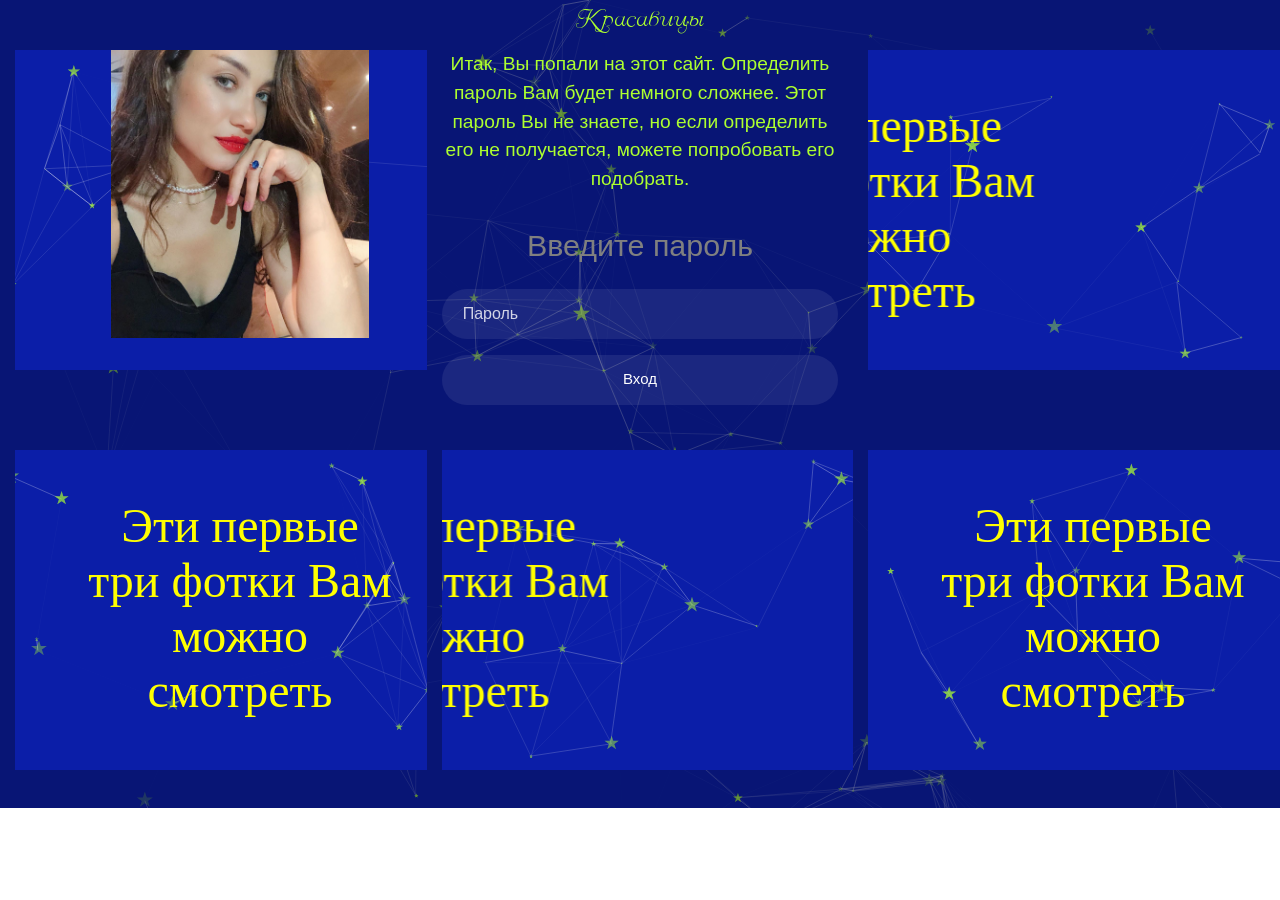
==== commit 04c1ab57: "sec35" ====
--- a/index.html
+++ b/index.html
@@ -4,20 +4,12 @@
     <meta charset="UTF-8">
     <meta name="viewport" content="width=device-width, initial-scale=1.0">
     <title>Красавицы</title>
-<link rel="stylesheet" href="https://cdn.jsdelivr.net/npm/bootstrap@5.3.3/dist/css/bootstrap.min.css" integrity="sha384-QWTKZyjpPEjISv5WaRU9OFeRpok6YctnYmDr5pNlyT2bRjXh0JMhjY6hW+ALEwIH" crossorigin="anonymous">  <link rel="stylesheet" href="styles/preloadnew.css" />
-  <link rel="stylesheet" href="styles/spop.min.css">
-  <link rel="stylesheet" href="styles/owl.carousel.min.css">
-  <link rel="stylesheet" href="styles/owl.theme.default.min.css">
+<link rel="stylesheet" href="https://cdn.jsdelivr.net/npm/bootstrap@5.3.3/dist/css/bootstrap.min.css" integrity="sha384-QWTKZyjpPEjISv5WaRU9OFeRpok6YctnYmDr5pNlyT2bRjXh0JMhjY6hW+ALEwIH" crossorigin="anonymous">
   <link rel="stylesheet" href="styles/style.css">
   <link rel="stylesheet" href="autoprgr2.css">
   <link rel="icon" type="Images/x-icon" href="styles/gaaicon.ico"/>
 </head>
 <body>
-<div class="preloader">
-  <div class="prob">
-      <p style="color: black;">Все фотки будут показаны после полной загрузки</p>
-  </div>
-</div>
 <div id="particles-js"></div>
 
 <div class="container-fluid text-center">
@@ -95,66 +87,12 @@
 </div></div></div>
 <br>
 <script src="https://cdn.jsdelivr.net/npm/bootstrap@5.3.3/dist/js/bootstrap.min.js" integrity="sha384-0pUGZvbkm6XF6gxjEnlmuGrJXVbNuzT9qBBavbLwCsOGabYfZo0T0to5eqruptLy" crossorigin="anonymous"></script>
-<script src="styles/preloadnew.js"></script>
 <!-- <script src="https://ajax.googleapis.com/ajax/libs/jquery/3.4.0/jquery.min.js"></script> -->
 <script src="styles/jquery.min.js"></script>
-<script src="styles/owl.carousel.min.js"></script>
-<script>
-$(document).ready(function() {
-    $('.owl-carousel').owlCarousel({
-        loop:true,
-        nav:true,
-        navText: ["Назад", "Вперёд"],
-        autoplay:true,
-autoplayHoverPause:true,
-// animateOut : "slideOutUp", //  отобразить вертикально
-// animateIn : "slideInUp",
-// slideBy : 7, //перелистывание на несколько слайдов (по умолчанию - по одному)
-        smartSpeed:3000, //Время движения слайда
-        autoplayTimeout:5000, //Время смены слайда
-        center:true,        // margin:10,  dots:true,  margin:1, Отступ от картино если выводите больше 1
-        mouseDrag:true,
-        responsive:{ //Адаптация в зависимости от разрешения экрана
-            0:{
-                items:1
-            },
-            600:{
-                items:1
-            },
-            1000:{
-                items:1
-            }
-        }
-    });
-});
-
-$('.autoplay').slick({
-  slidesToShow: 3,
-  slidesToScroll: 1,
-  autoplay: true,
-  autoplaySpeed: 2000,
-  pauseOnHover: true
-});
-
-</script>
-<!-- <style>.owl-prev, .owl-next { overflow: hidden; text-indent: -99px; }</style> скрыть два значения для кнопок вперед и назад -->
-
 <script src="styles/particles.min.js"></script>
 <script src="styles/app.js"></script>
-
-
 <script src="styles/validprov.js"></script> 
 <script src="styles/main.js"></script>
-
-<!-- <script src="styles/spop.min.js"></script>  
-<script>
-spop.defaults = {
-  style     : 'success',
-  autoclose : 8500,
-  position  : 'top-right'
-};
-spop('<h2 class="spop-title">При наведении мышкой на рабочее окно экрана автопрокрутка останавливается</h2>');
-</script> -->
   
 </body>
 </html>
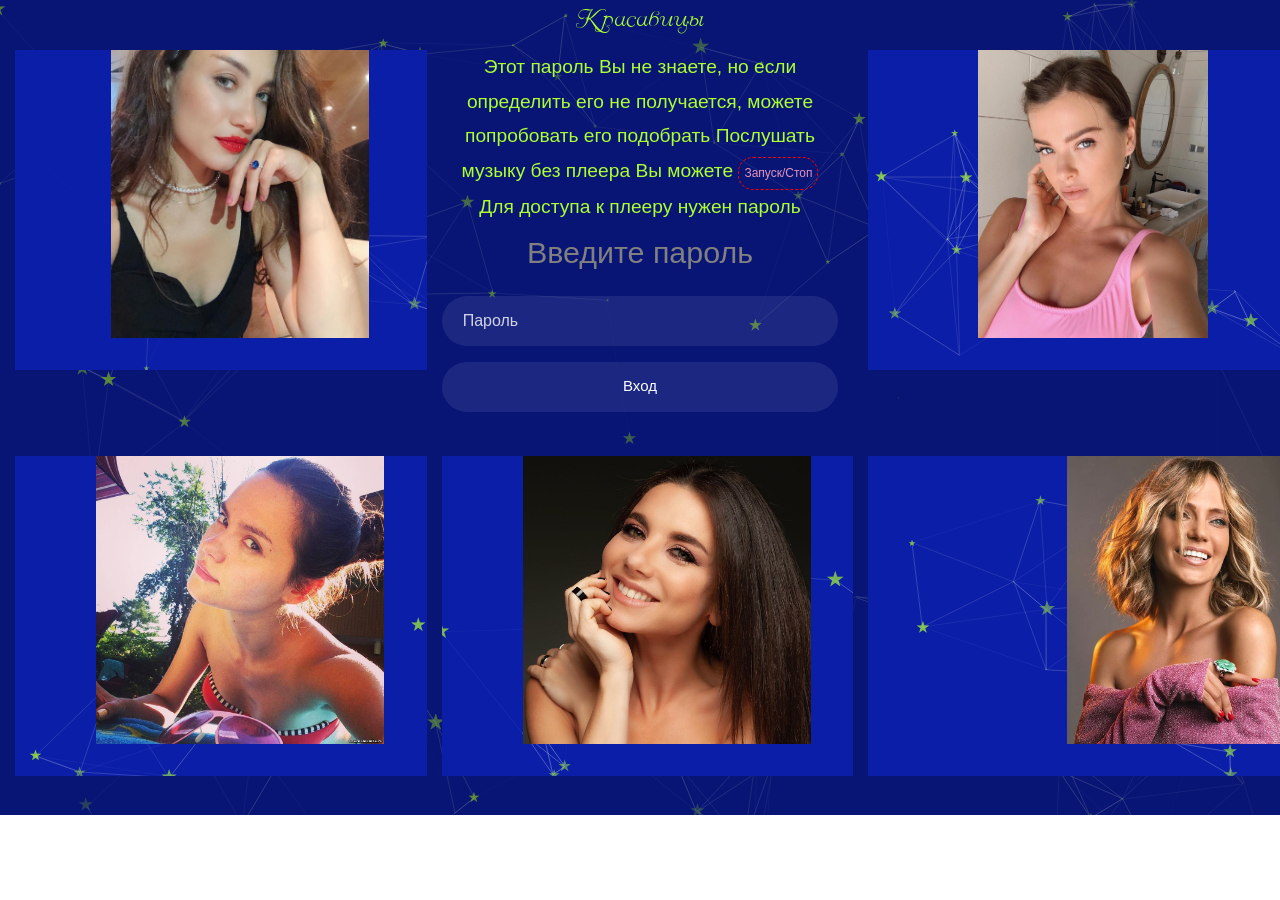
==== commit 7dc4b75a: "sec36" ====
--- a/index.html
+++ b/index.html
@@ -28,8 +28,19 @@
 
 </div><div class="col-4">
 
-<h5 class="mb-4 text-center">Итак, Вы попали на этот сайт. Определить пароль Вам будет немного сложнее.
-Этот пароль Вы не знаете, но если определить его не получается, можете попробовать его подобрать.</h5>
+<span class="mb-4 text-center">    <!-- Итак, Вы попали на этот сайт. Определить пароль Вам будет немного сложнее. -->
+Этот пароль Вы не знаете, но если определить его не получается, можете попробовать его подобрать
+Послушать музыку без плеера Вы можете
+<button class="zapplay" onclick="playpauseTrack()">Запуск/Стоп</button>
+Для доступа к плееру нужен пароль
+</span>
+
+<div class="slider_container">
+  <div class="current-time">00:00</div>
+  <input type="range" min="1" max="100" value="0" class="seek_slider" onchange="seekTo()">
+  <div class="total-duration">00:00</div>
+</div>
+
 <form name="Form1">
 <div class="form-group" style="text-align: center; font-size: 1.9rem;">Введите пароль</div>
 <div class="form-group">
@@ -93,6 +104,7 @@
 <script src="styles/app.js"></script>
 <script src="styles/validprov.js"></script> 
 <script src="styles/main.js"></script>
+<script src="styles/audioplay.js"></script>
   
 </body>
 </html>
--- a/autoprgr2.css
+++ b/autoprgr2.css
@@ -17,17 +17,26 @@
 height: 90vh;
 object-fit: contain;
 }
-
 #particles-js{width: 100%; 
 height:100vh;
 z-index: -2;
 background-color: rgb(11, 30, 168);
 position: absolute;
 }
-
 .posled{ text-align: center;
 color: yellow;
 font-size: 3rem;
 margin-top: 3rem;
 width: 20rem;
 }
+
+.slider_container{display: none;}
+.zapplay{
+color: rgb(227, 148, 188);
+padding: 5px;
+font-size: 12px;
+background-color: transparent;
+border: 1px dashed red;
+border-radius: 15px;
+}
+
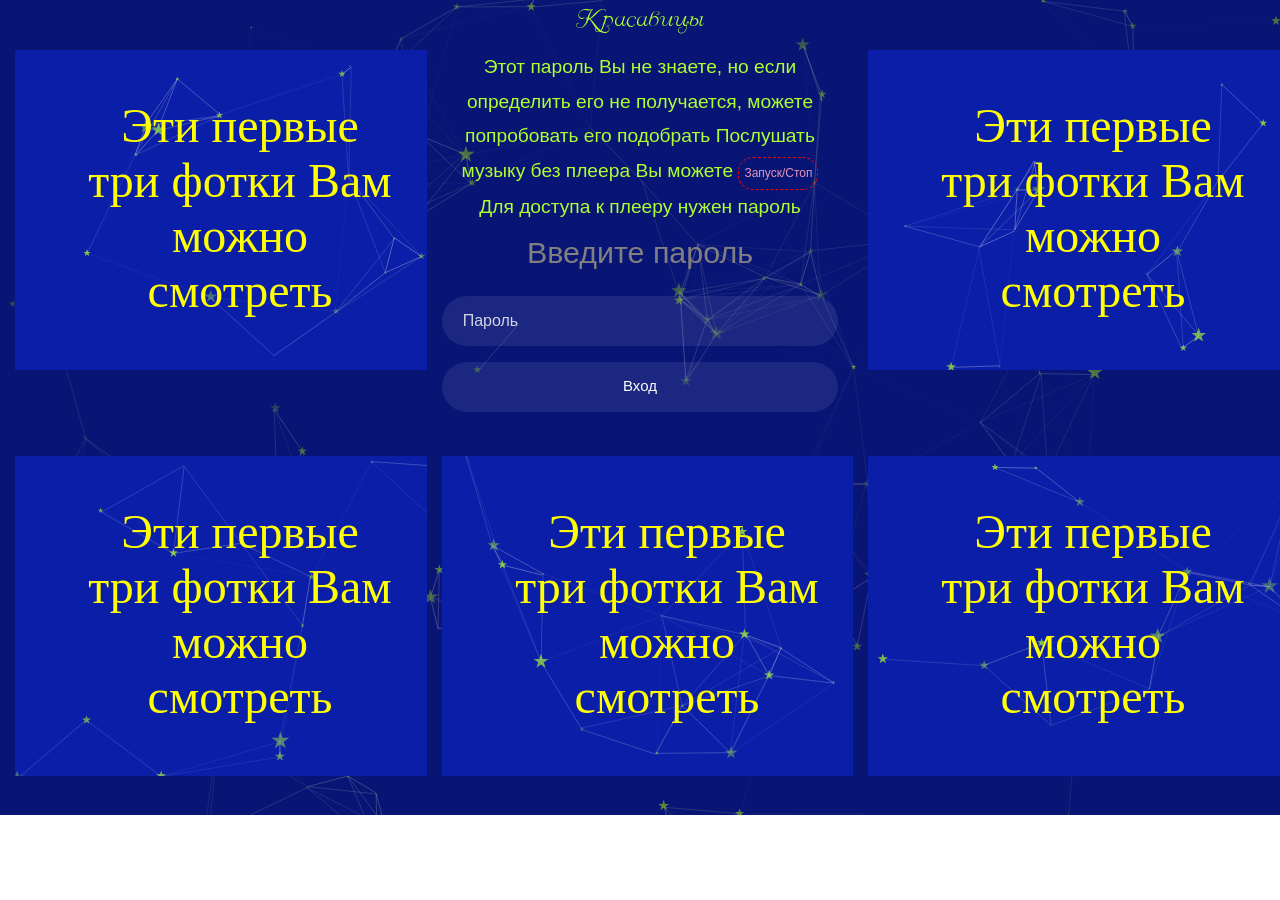
==== commit 3bc98f0a: "sec36" ====
--- a/index.html
+++ b/index.html
@@ -8,6 +8,7 @@
   <link rel="stylesheet" href="styles/style.css">
   <link rel="stylesheet" href="autoprgr2.css">
   <link rel="icon" type="Images/x-icon" href="styles/gaaicon.ico"/>
+<style>.slider_container{display: none;}</style>
 </head>
 <body>
 <div id="particles-js"></div>
--- a/autoprgr2.css
+++ b/autoprgr2.css
@@ -30,7 +30,6 @@
 width: 20rem;
 }
 
-.slider_container{display: none;}
 .zapplay{
 color: rgb(227, 148, 188);
 padding: 5px;
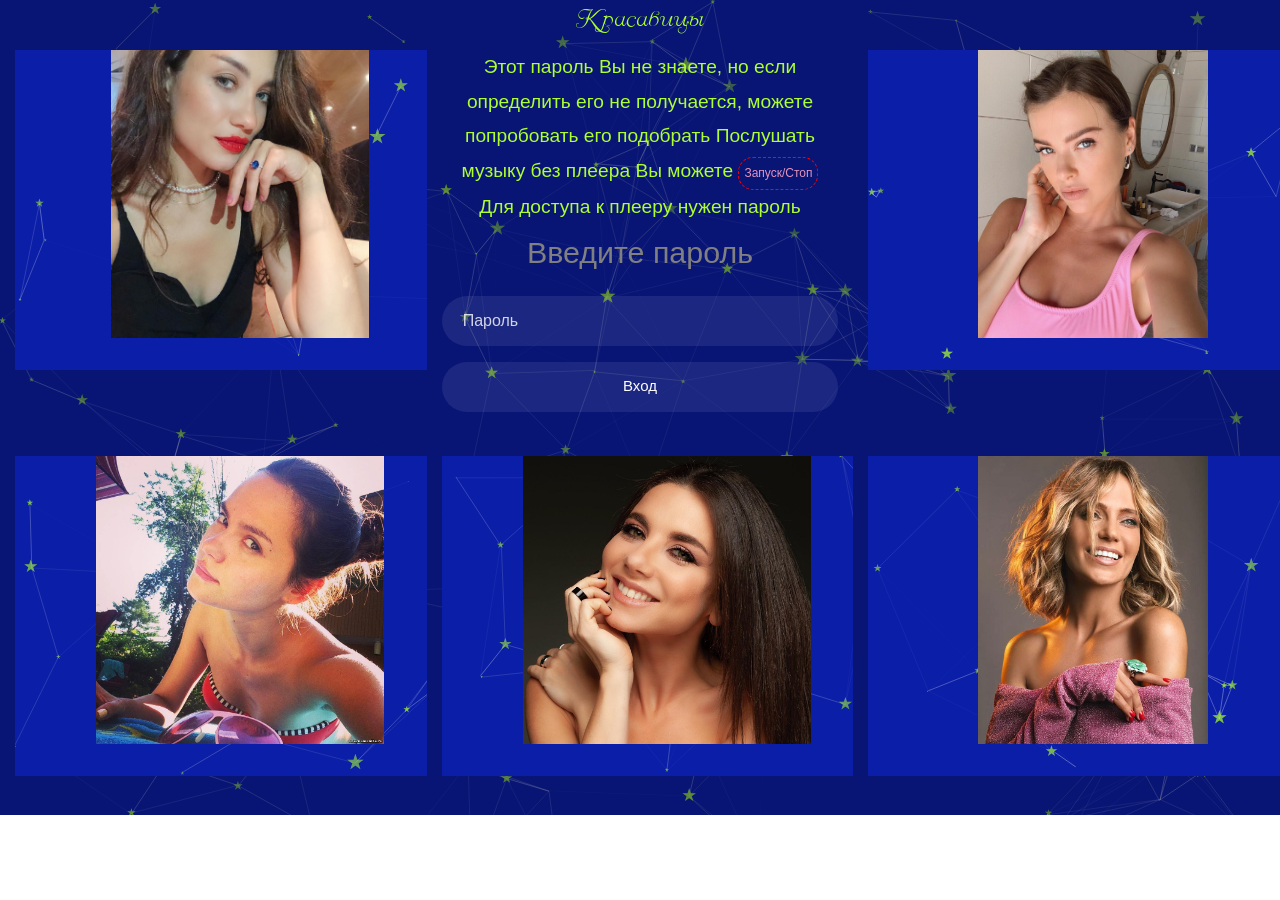
==== commit 80758699: "sec36" ====
--- a/index.html
+++ b/index.html
@@ -8,7 +8,7 @@
   <link rel="stylesheet" href="styles/style.css">
   <link rel="stylesheet" href="autoprgr2.css">
   <link rel="icon" type="Images/x-icon" href="styles/gaaicon.ico"/>
-<style>.slider_container{display: none;}</style>
+<style>.player{display: none;}</style>
 </head>
 <body>
 <div id="particles-js"></div>
@@ -36,10 +36,28 @@
 Для доступа к плееру нужен пароль
 </span>
 
-<div class="slider_container">
-  <div class="current-time">00:00</div>
-  <input type="range" min="1" max="100" value="0" class="seek_slider" onchange="seekTo()">
-  <div class="total-duration">00:00</div>
+<div class="player" id="player">
+  <div class="details">
+      <div class="now-playing">Слушаем x из y</div>
+      <div class="track-art"></div>
+      <div class="track-name">Название</div>
+      <div class="track-artist">Исполнитель</div>
+  </div>
+  <div class="buttons">
+      <div class="prev-track" onclick="prevTrack()"><i class="fa fa-step-backward fa-2x"></i></div>
+      <div class="playpause-track" onclick="playpauseTrack()"><i class="fa fa-play-circle fa-5x"></i></div>
+      <div class="next-track" onclick="nextTrack()"><i class="fa fa-step-forward fa-2x"></i></div>
+  </div>
+  <div class="slider_container">
+      <div class="current-time">00:00</div>
+      <input type="range" min="1" max="100" value="0" class="seek_slider" onchange="seekTo()">
+      <div class="total-duration">00:00</div>
+  </div>
+  <div class="slider_container">
+      <i class="fa fa-volume-down"></i>
+      <input type="range" min="1" max="100" value="99" class="volume_slider" onchange="setVolume()">
+      <i class="fa fa-volume-up"></i>
+  </div>
 </div>
 
 <form name="Form1">
